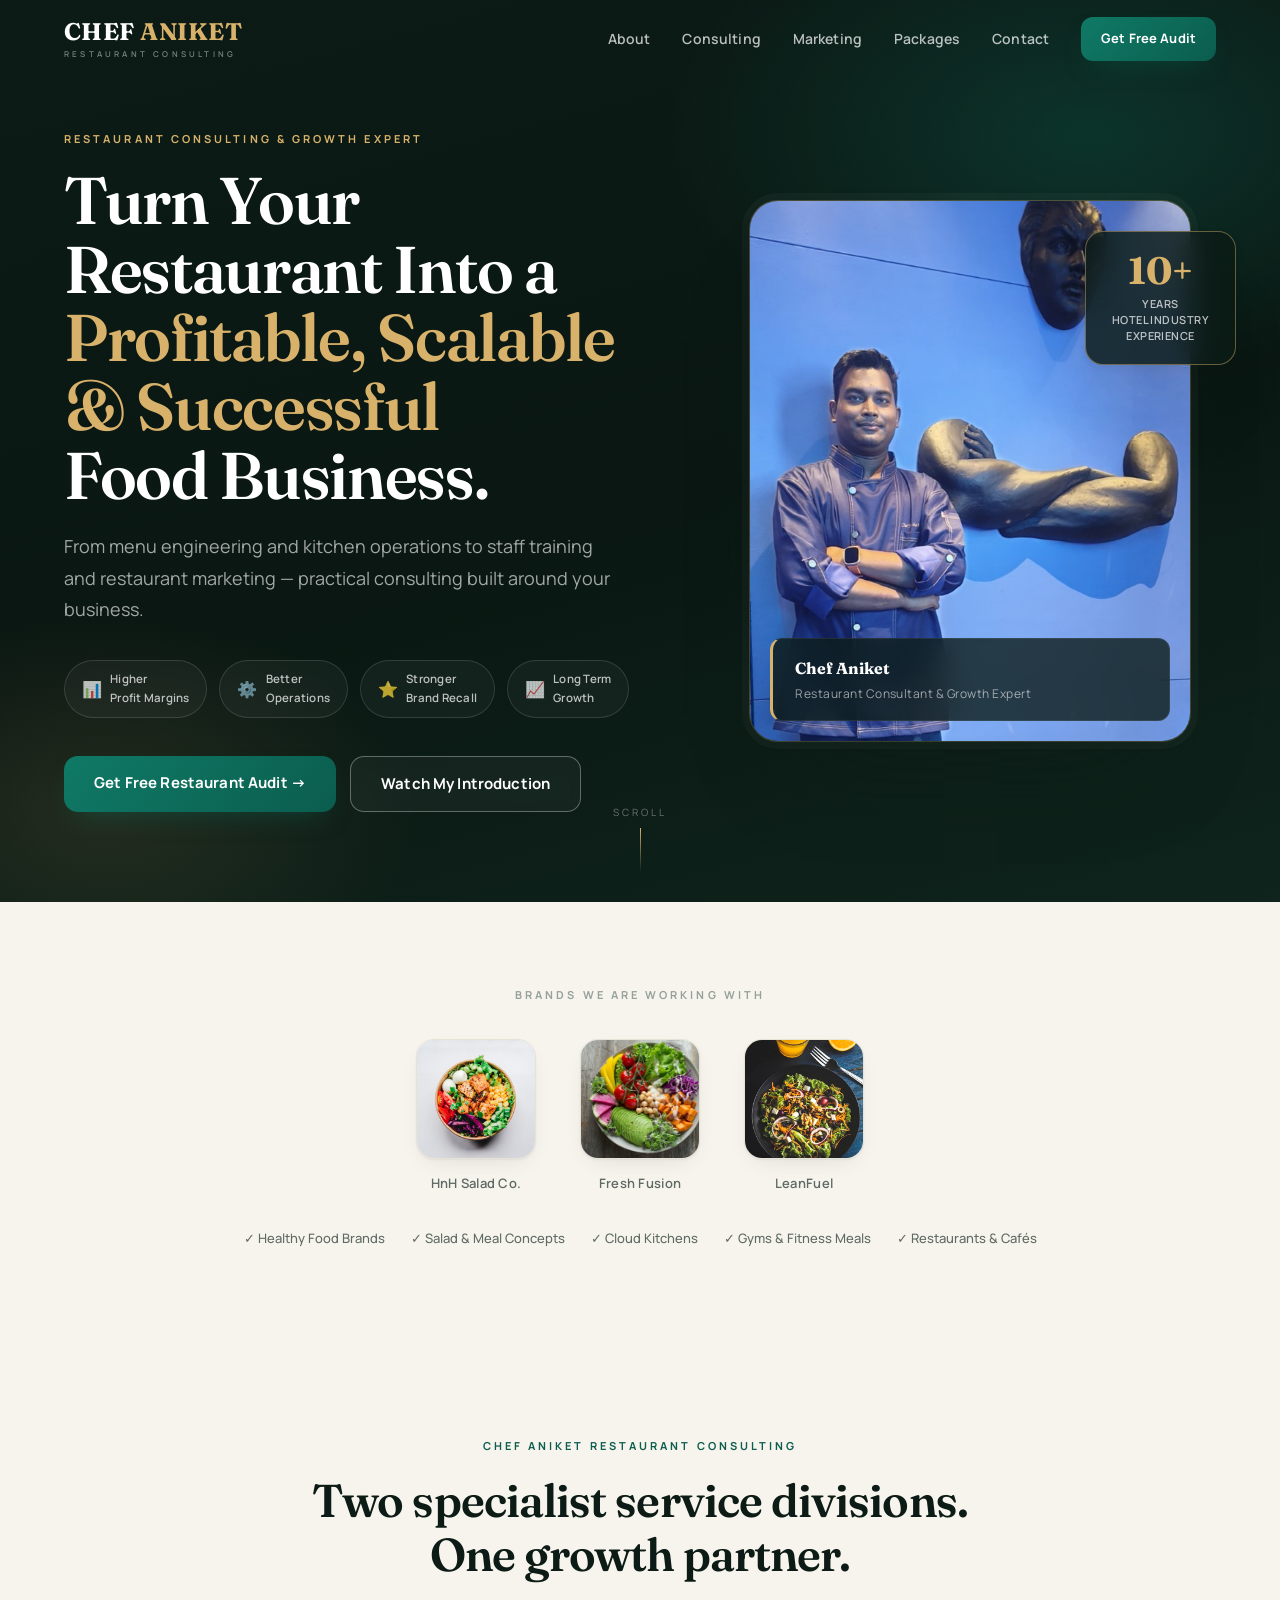
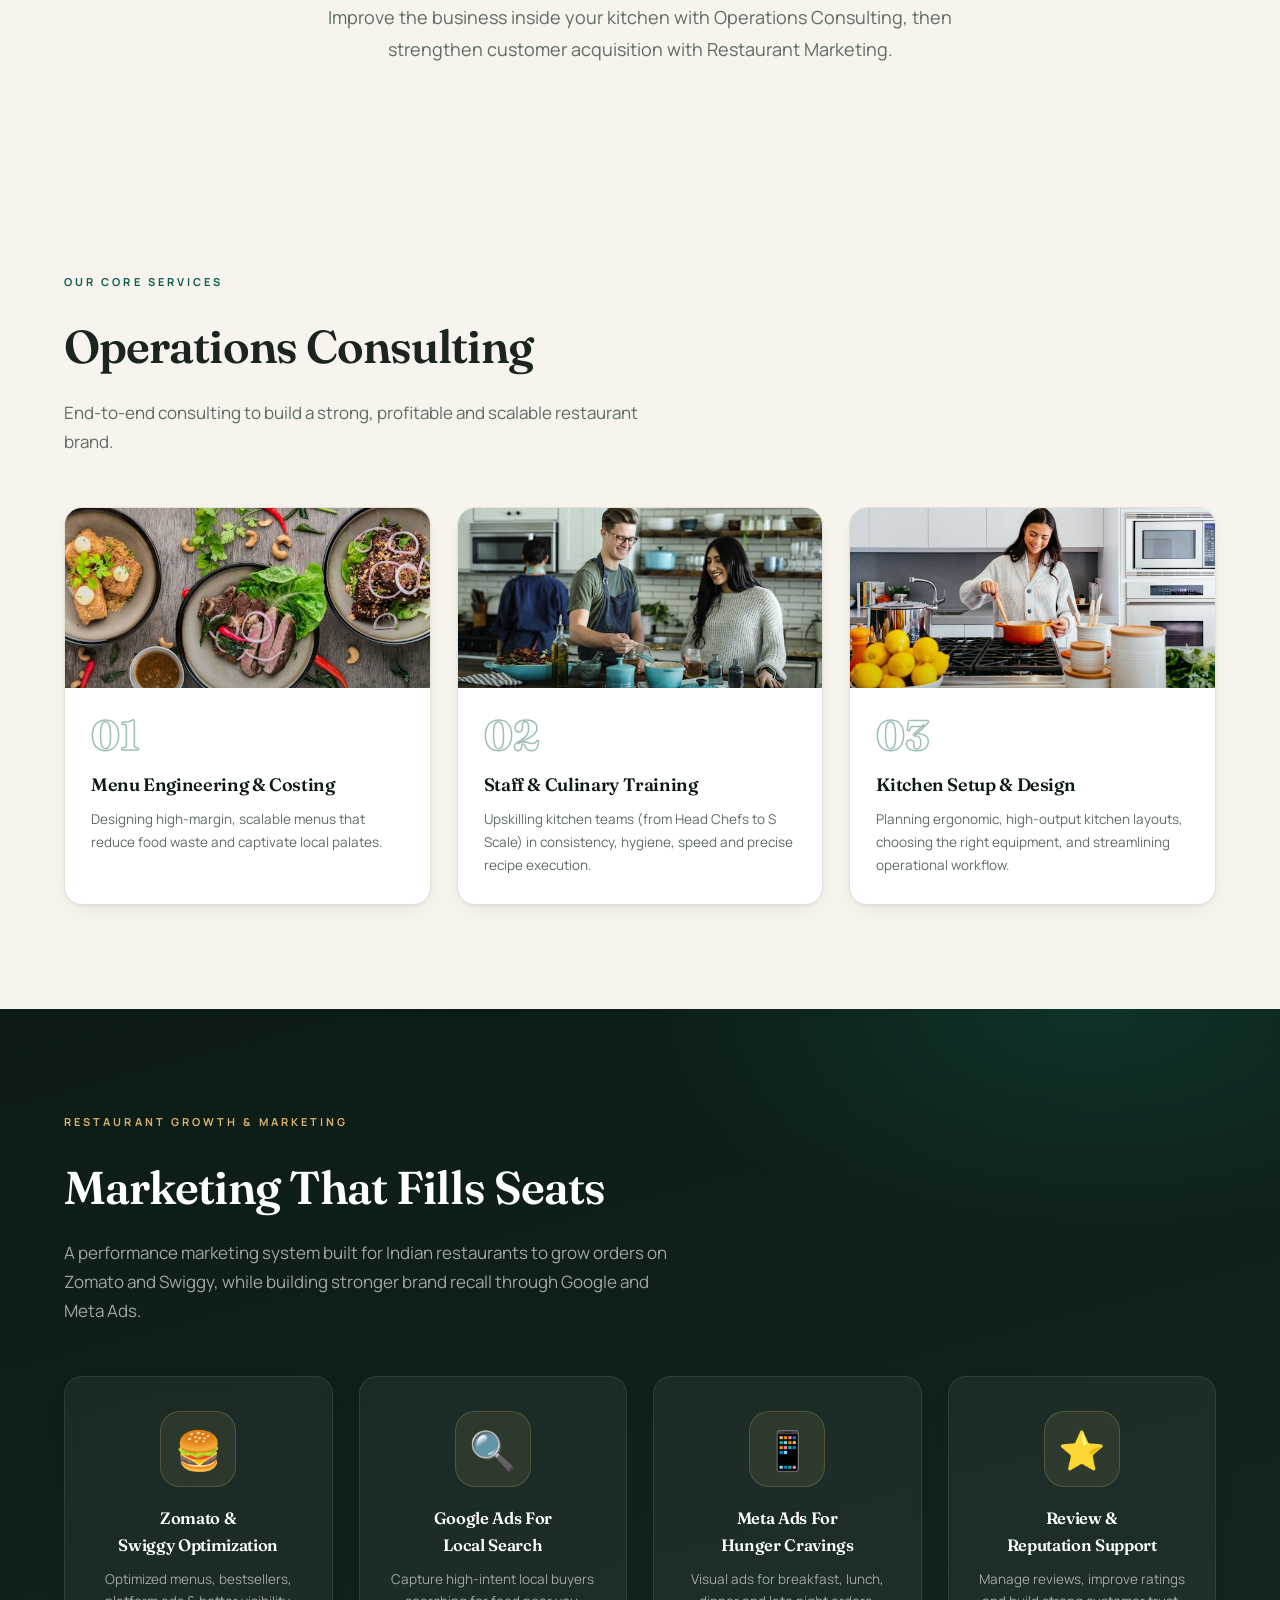
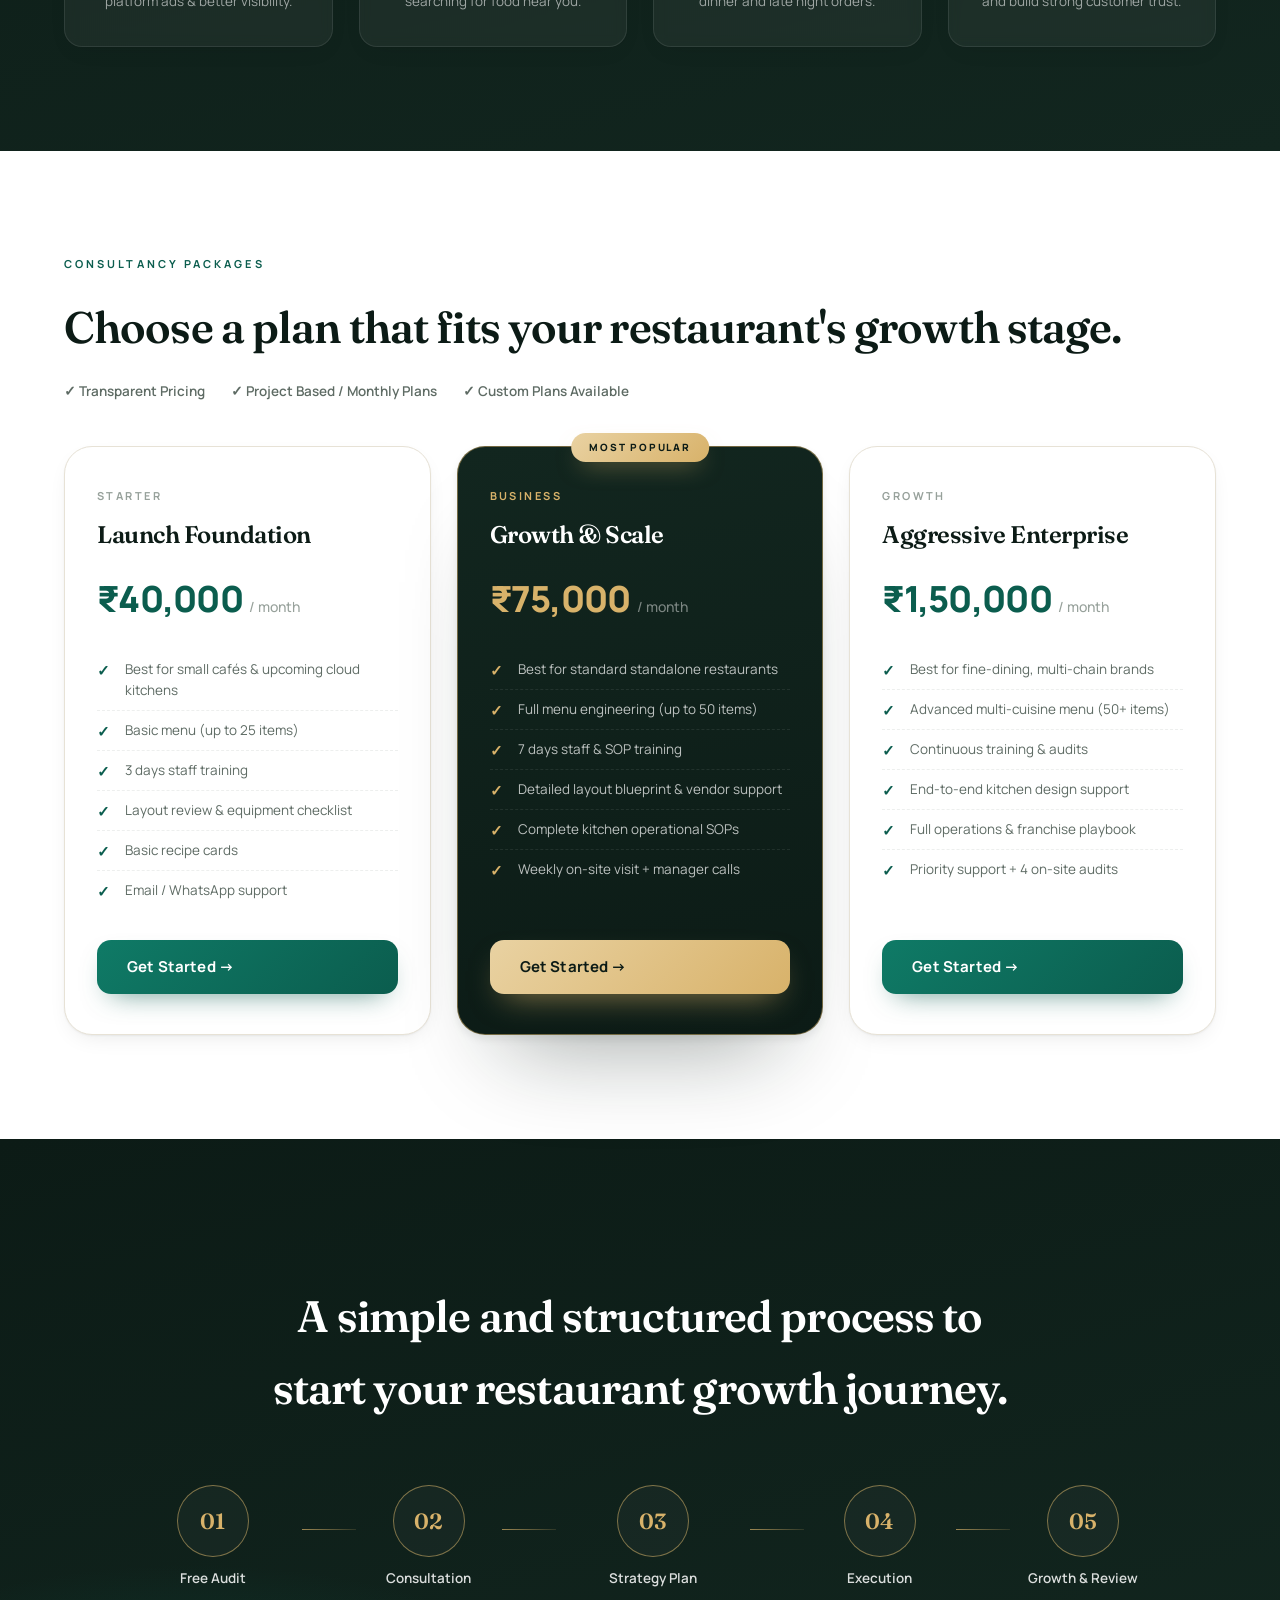
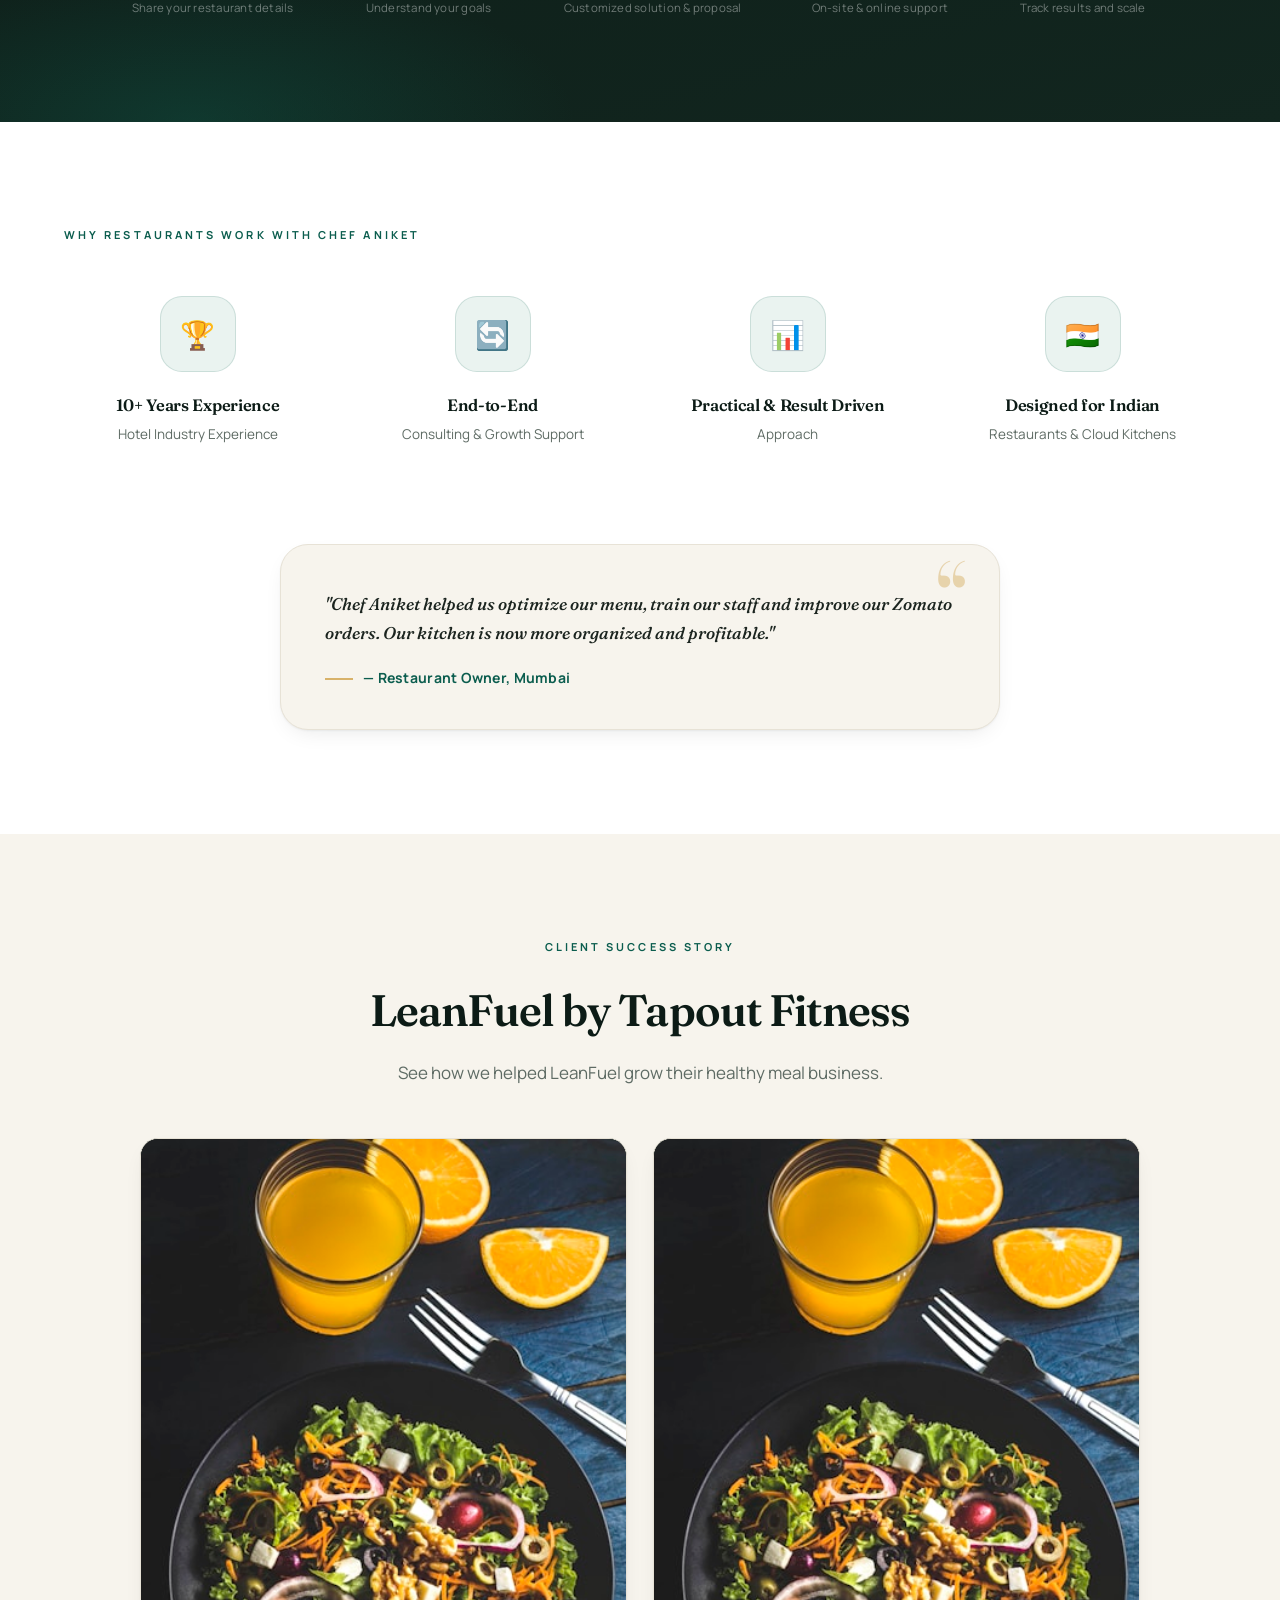
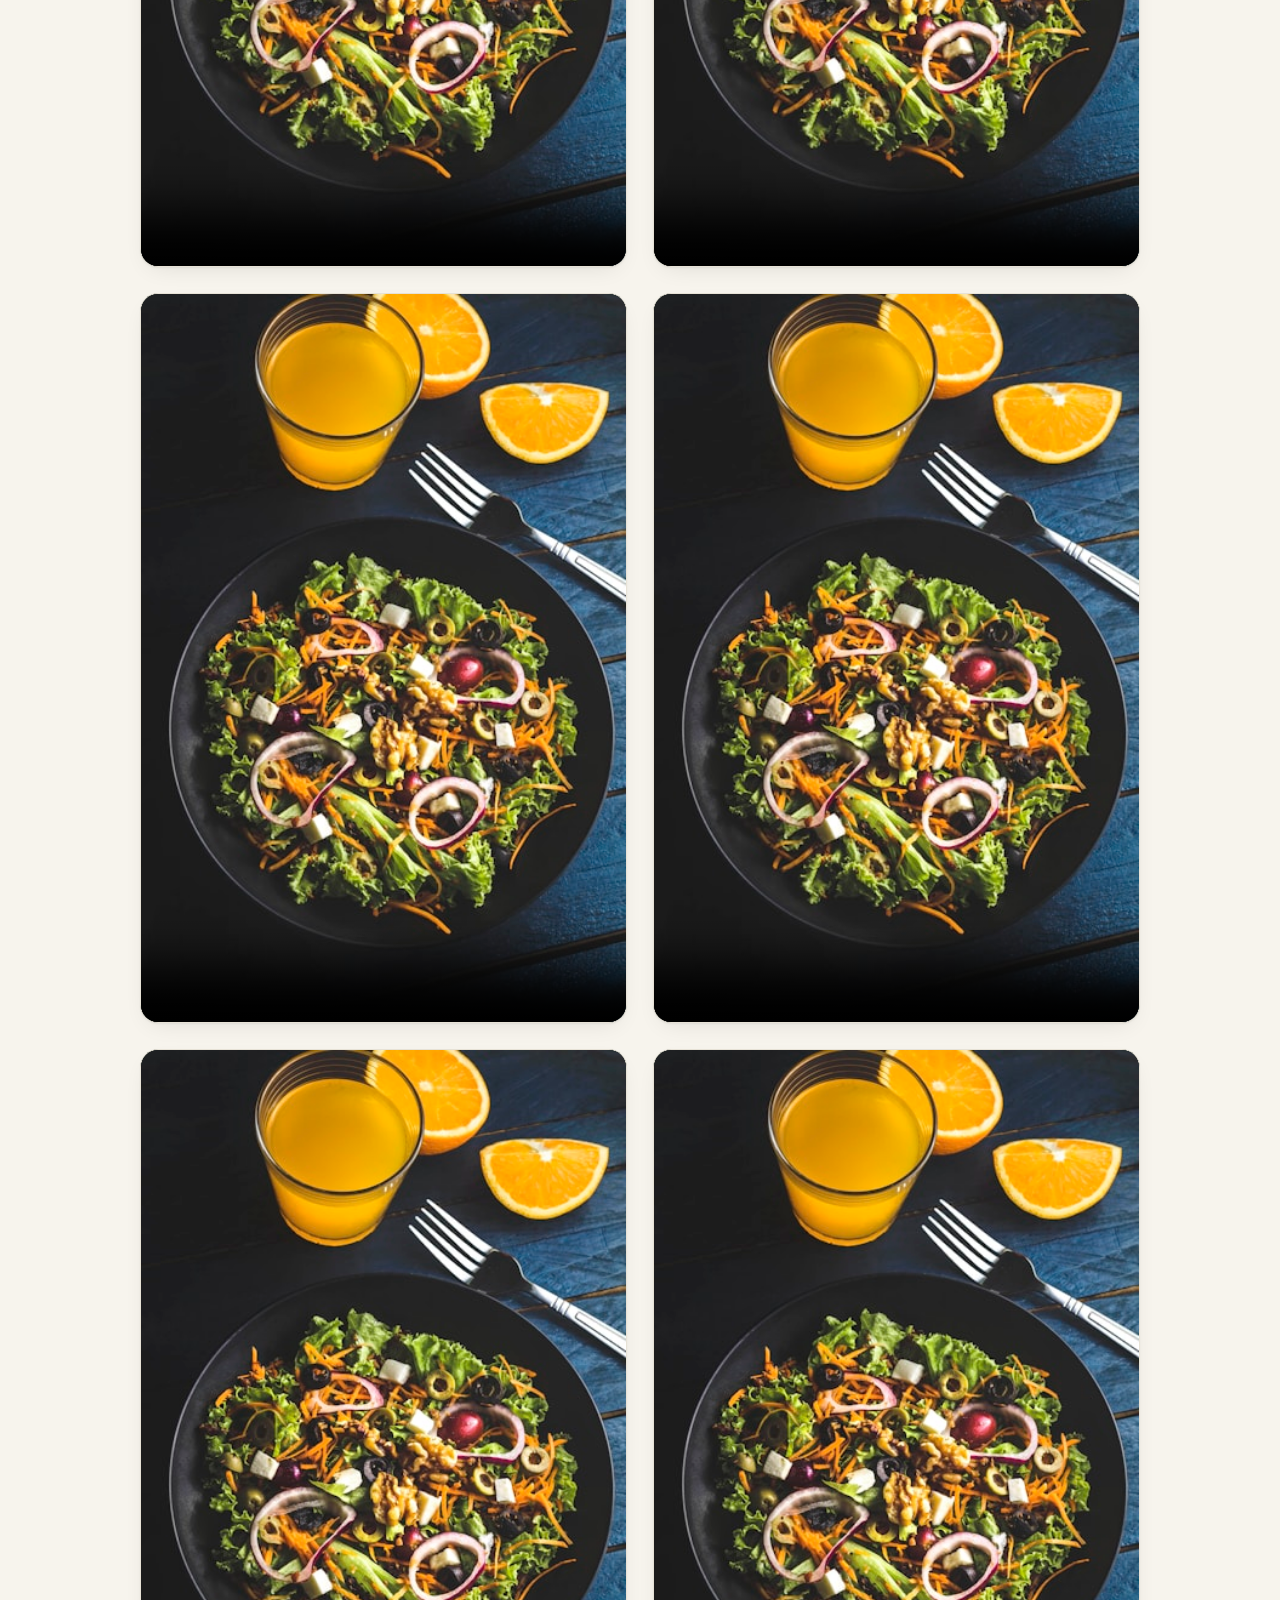
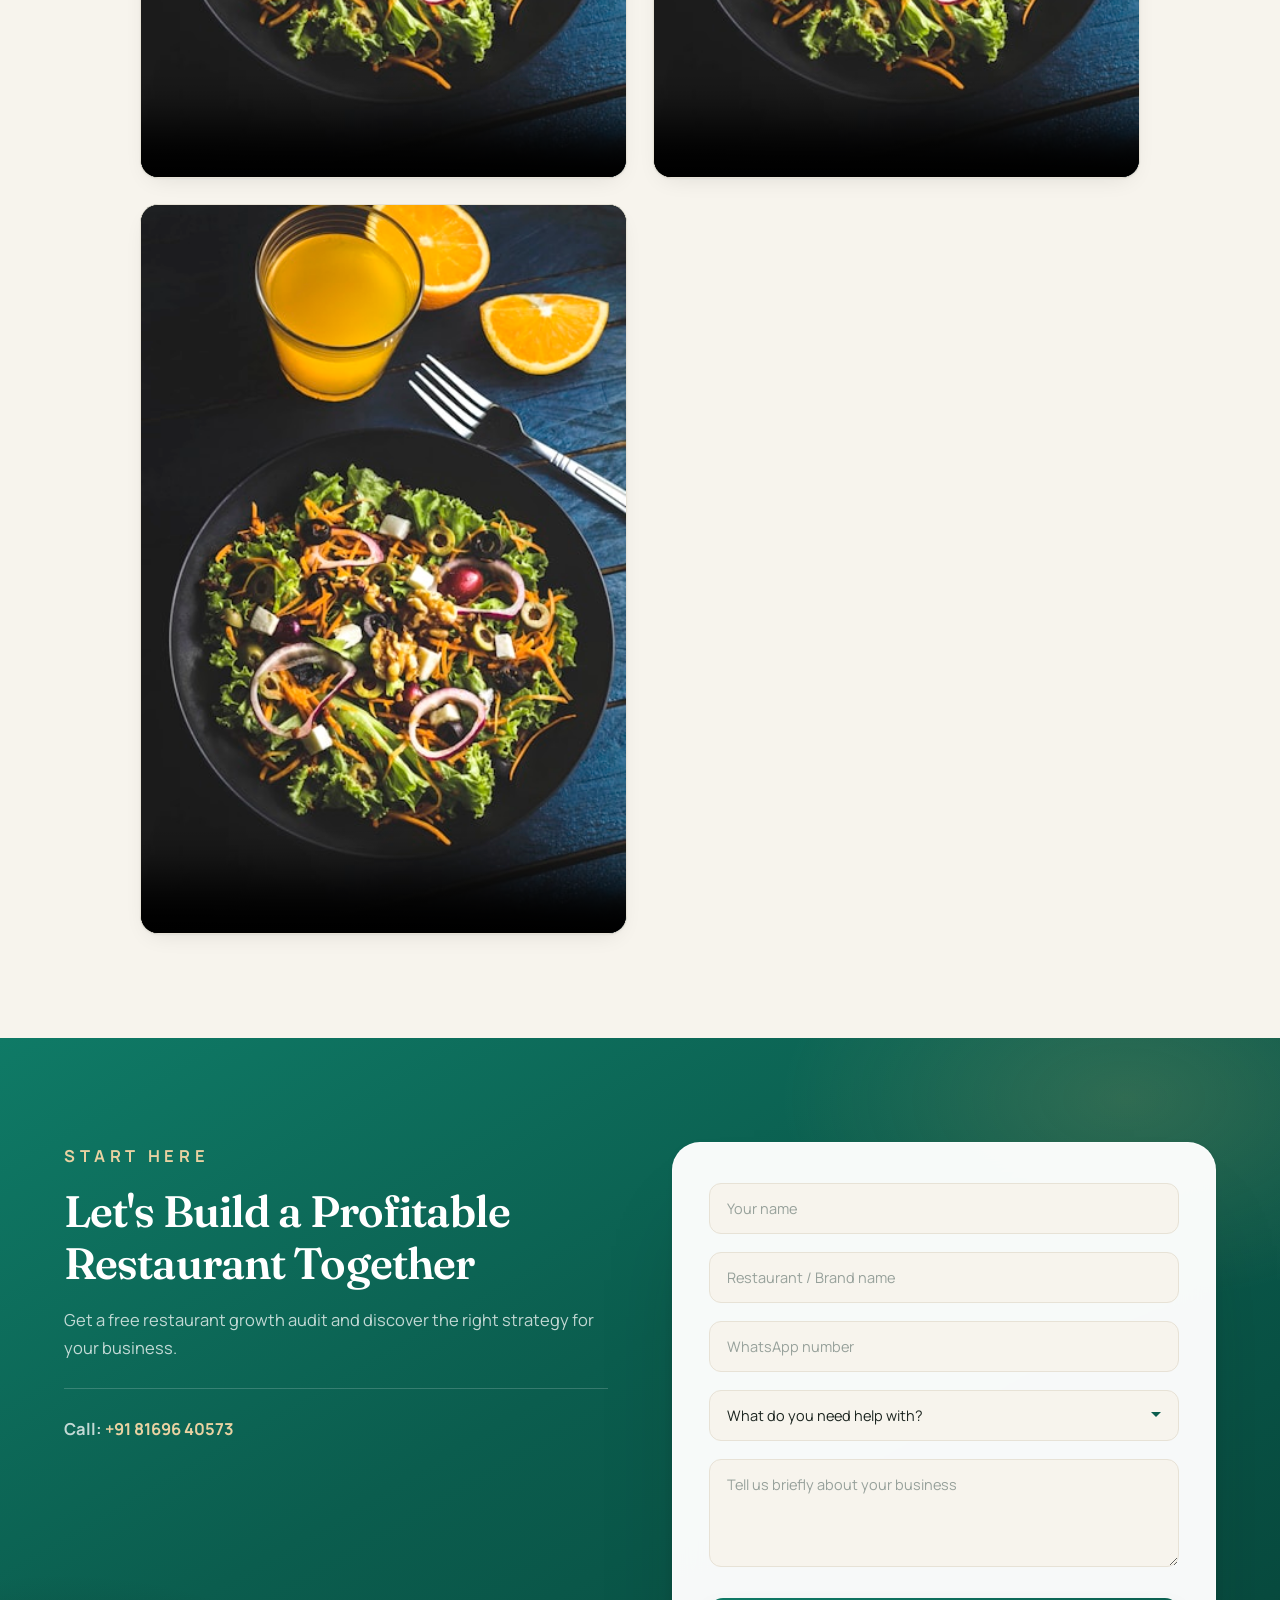
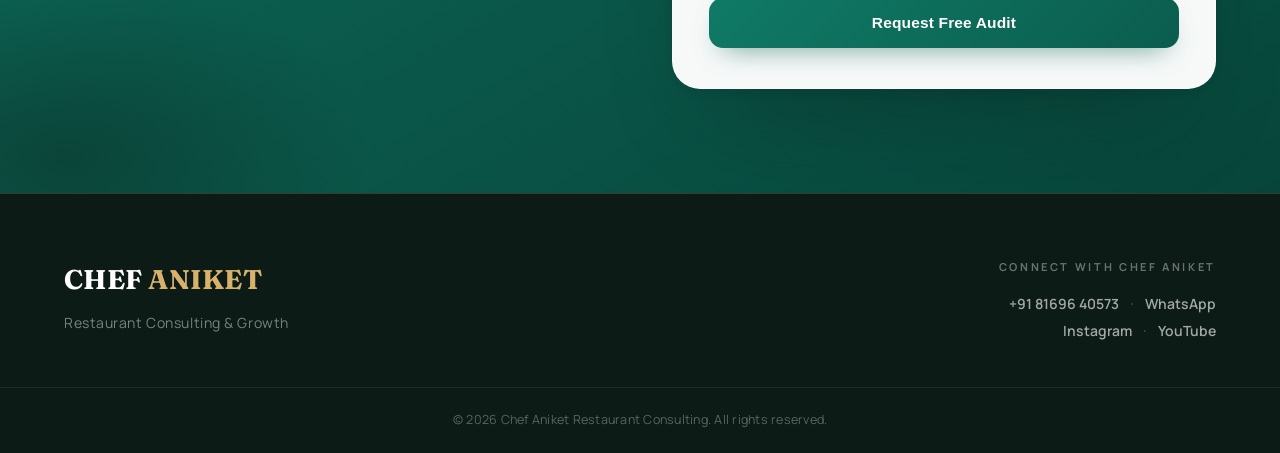
==== index.html @ 47043e00 "Update URLs to new domain, link YouTube footer to channel, cleanup" ====
<!DOCTYPE html>
<html lang="en">
<head>
  <meta charset="UTF-8">
  <meta name="viewport" content="width=device-width, initial-scale=1.0">
  <meta name="description" content="Chef Aniket Restaurant Consulting — menu engineering, staff training, kitchen setup and restaurant growth marketing for Indian restaurants & cloud kitchens.">
  <title>Chef Aniket | Restaurant Consulting & Growth Expert</title>

  <!-- Favicon -->
  <link rel="icon" type="image/svg+xml" href="assets/favicon.svg">

  <!-- Canonical -->
  <link rel="canonical" href="https://chefaniketconsultingsite.web.app/">

  <!-- Open Graph (WhatsApp / Facebook / LinkedIn previews) -->
  <meta property="og:type" content="website">
  <meta property="og:site_name" content="Chef Aniket Restaurant Consulting">
  <meta property="og:title" content="Chef Aniket | Restaurant Consulting & Growth Expert">
  <meta property="og:description" content="Turn your restaurant into a profitable, scalable & successful food business. Menu engineering, staff training, kitchen setup & restaurant marketing.">
  <meta property="og:url" content="https://chefaniketconsultingsite.web.app/">
  <meta property="og:image" content="https://chefaniketconsultingsite.web.app/assets/chef-aniket.jpg">
  <meta property="og:image:alt" content="Chef Aniket — Restaurant Consultant & Growth Expert">
  <meta property="og:locale" content="en_IN">

  <!-- Twitter / X -->
  <meta name="twitter:card" content="summary_large_image">
  <meta name="twitter:title" content="Chef Aniket | Restaurant Consulting & Growth Expert">
  <meta name="twitter:description" content="Menu engineering, staff training, kitchen setup & restaurant marketing — practical consulting for Indian restaurants.">
  <meta name="twitter:image" content="https://chefaniketconsultingsite.web.app/assets/chef-aniket.jpg">

  <!-- Structured data (Google rich results) -->
  <script type="application/ld+json">
  {
    "@context": "https://schema.org",
    "@type": "ProfessionalService",
    "name": "Chef Aniket Restaurant Consulting",
    "description": "Restaurant consulting and growth services: menu engineering & costing, staff and culinary training, kitchen setup & design, and restaurant performance marketing.",
    "url": "https://chefaniketconsultingsite.web.app/",
    "image": "https://chefaniketconsultingsite.web.app/assets/chef-aniket.jpg",
    "telephone": "+91-81696-40573",
    "priceRange": "₹₹₹",
    "areaServed": "IN",
    "address": { "@type": "PostalAddress", "addressCountry": "IN" },
    "founder": {
      "@type": "Person",
      "name": "Chef Aniket",
      "jobTitle": "Restaurant Consultant & Growth Expert"
    },
    "sameAs": [
      "https://www.instagram.com/reel/DddHBzMq784/",
      "https://youtube.com/shorts/-oAbOXgVwG4"
    ],
    "makesOffer": [
      { "@type": "Offer", "name": "Launch Foundation", "price": "40000", "priceCurrency": "INR" },
      { "@type": "Offer", "name": "Growth & Scale", "price": "75000", "priceCurrency": "INR" },
      { "@type": "Offer", "name": "Aggressive Enterprise", "price": "150000", "priceCurrency": "INR" }
    ]
  }
  </script>

  <link rel="preconnect" href="https://fonts.googleapis.com">
  <link rel="preconnect" href="https://fonts.gstatic.com" crossorigin>
  <link href="https://fonts.googleapis.com/css2?family=Fraunces:ital,opsz,wght@0,9..144,500;0,9..144,600;0,9..144,700;1,9..144,500&family=Manrope:wght@400;500;600;700;800&display=swap" rel="stylesheet">
  <link rel="stylesheet" href="style.css">
</head>
<body>

  <!-- ===== HEADER ===== -->
  <header class="site-header" id="siteHeader">
    <div class="header-inner">
      <a class="brand" href="#home">
        <span class="brand-name">CHEF <em>ANIKET</em></span>
        <span class="brand-tag">RESTAURANT CONSULTING</span>
      </a>
      <nav class="main-nav" id="mainNav">
        <a href="#about">About</a>
        <a href="#consulting">Consulting</a>
        <a href="#marketing">Marketing</a>
        <a href="#packages">Packages</a>
        <a href="#contact">Contact</a>
      </nav>
      <div class="header-actions">
        <a class="btn btn-sm" href="https://wa.me/message/EERF7WP64EI6A1" target="_blank" rel="noopener">Get Free Audit</a>
        <button class="nav-toggle" id="navToggle" aria-label="Toggle navigation" aria-expanded="false">
          <span></span><span></span><span></span>
        </button>
      </div>
    </div>
  </header>

  <main id="home">

    <!-- ===== HERO ===== -->
    <section class="hero">
      <div class="hero-bg"></div>
      <div class="hero-inner">
        <div class="hero-copy">
          <p class="eyebrow reveal">RESTAURANT CONSULTING & GROWTH EXPERT</p>
          <h1 class="reveal">Turn Your Restaurant Into a <span class="gold">Profitable, Scalable & Successful</span> Food Business.</h1>
          <p class="hero-sub reveal">From menu engineering and kitchen operations to staff training and restaurant marketing — practical consulting built around your business.</p>
          <div class="hero-stats reveal">
            <div class="stat-badge">
              <span class="stat-icon">📊</span>
              <span>Higher<br>Profit Margins</span>
            </div>
            <div class="stat-badge">
              <span class="stat-icon">⚙️</span>
              <span>Better<br>Operations</span>
            </div>
            <div class="stat-badge">
              <span class="stat-icon">⭐</span>
              <span>Stronger<br>Brand Recall</span>
            </div>
            <div class="stat-badge">
              <span class="stat-icon">📈</span>
              <span>Long Term<br>Growth</span>
            </div>
          </div>
          <div class="actions reveal">
            <a class="btn" href="https://wa.me/message/EERF7WP64EI6A1" target="_blank" rel="noopener">Get Free Restaurant Audit →</a>
            <a class="btn ghost" href="#consulting">Watch My Introduction</a>
          </div>
        </div>
        <div class="hero-photo reveal">
          <div class="photo-frame">
            <img src="assets/chef-aniket.jpg" alt="Chef Aniket">
            <div class="photo-overlay">
              <div class="photo-card">
                <b>Chef Aniket</b>
                <span>Restaurant Consultant & Growth Expert</span>
              </div>
            </div>
          </div>
          <div class="hero-experience">
            <div class="exp-number">10+</div>
            <div class="exp-text">Years<br>Hotel Industry<br>Experience</div>
          </div>
        </div>
      </div>
      <div class="scroll-indicator">
        <span>Scroll</span>
        <div class="scroll-line"></div>
      </div>
    </section>

    <!-- ===== BRANDS ===== -->
    <section id="brands" class="brands">
      <div class="section-container">
        <div class="brands-header">
          <p class="eyebrow dark reveal">BRANDS WE ARE WORKING WITH</p>
        </div>
        <div class="brand-logos">
          <figure class="reveal">
            <div class="logo-placeholder">
              <img src="assets/hnh-salad.jpg" alt="HnH Salad Co.">
            </div>
            <figcaption>HnH Salad Co.</figcaption>
          </figure>
          <figure class="reveal">
            <div class="logo-placeholder">
              <img src="assets/fresh-fusion.jpg" alt="Fresh Fusion">
            </div>
            <figcaption>Fresh Fusion</figcaption>
          </figure>
          <figure class="reveal">
            <div class="logo-placeholder">
              <img src="assets/leanfuel.jpg" alt="LeanFuel by Tapout Fitness">
            </div>
            <figcaption>LeanFuel</figcaption>
          </figure>
        </div>
        <div class="brands-features reveal">
          <span>✓ Healthy Food Brands</span>
          <span>✓ Salad & Meal Concepts</span>
          <span>✓ Cloud Kitchens</span>
          <span>✓ Gyms & Fitness Meals</span>
          <span>✓ Restaurants & Cafés</span>
        </div>
      </div>
    </section>

    <!-- ===== ABOUT ===== -->
    <section id="about" class="intro light">
      <div class="section-container">
        <p class="eyebrow dark reveal">CHEF ANIKET RESTAURANT CONSULTING</p>
        <h2 class="reveal">Two specialist service divisions.<br>One growth partner.</h2>
        <p class="lead reveal">Improve the business inside your kitchen with Operations Consulting, then strengthen customer acquisition with Restaurant Marketing.</p>
      </div>
    </section>

    <!-- ===== OPERATIONS CONSULTING ===== -->
    <section id="consulting" class="section light">
      <div class="section-container">
        <p class="eyebrow dark reveal">OUR CORE SERVICES</p>
        <h2 class="reveal">Operations Consulting</h2>
        <p class="lead reveal">End-to-end consulting to build a strong, profitable and scalable restaurant brand.</p>
        <div class="grid three">
          <article class="card service-card reveal">
            <div class="card-image">
              <img src="assets/service-menu.jpg" alt="Menu Engineering">
            </div>
            <div class="card-body">
              <div class="card-number">01</div>
              <h3>Menu Engineering & Costing</h3>
              <p>Designing high-margin, scalable menus that reduce food waste and captivate local palates.</p>
            </div>
          </article>
          <article class="card service-card reveal">
            <div class="card-image">
              <img src="assets/service-training.jpg" alt="Staff Training">
            </div>
            <div class="card-body">
              <div class="card-number">02</div>
              <h3>Staff & Culinary Training</h3>
              <p>Upskilling kitchen teams (from Head Chefs to S Scale) in consistency, hygiene, speed and precise recipe execution.</p>
            </div>
          </article>
          <article class="card service-card reveal">
            <div class="card-image">
              <img src="assets/service-kitchen.jpg" alt="Kitchen Setup">
            </div>
            <div class="card-body">
              <div class="card-number">03</div>
              <h3>Kitchen Setup & Design</h3>
              <p>Planning ergonomic, high-output kitchen layouts, choosing the right equipment, and streamlining operational workflow.</p>
            </div>
          </article>
        </div>
      </div>
    </section>

    <!-- ===== RESTAURANT MARKETING ===== -->
    <section id="marketing" class="section marketing">
      <div class="section-container">
        <p class="eyebrow reveal">RESTAURANT GROWTH & MARKETING</p>
        <h2 class="reveal">Marketing That Fills Seats</h2>
        <p class="lead reveal">A performance marketing system built for Indian restaurants to grow orders on Zomato and Swiggy, while building stronger brand recall through Google and Meta Ads.</p>
        <div class="grid four">
          <article class="card marketing-card reveal">
            <div class="marketing-icon">🍔</div>
            <h3>Zomato & Swiggy Optimization</h3>
            <p>Optimized menus, bestsellers, platform ads & better visibility.</p>
          </article>
          <article class="card marketing-card reveal">
            <div class="marketing-icon">🔍</div>
            <h3>Google Ads For Local Search</h3>
            <p>Capture high-intent local buyers searching for food near you.</p>
          </article>
          <article class="card marketing-card reveal">
            <div class="marketing-icon">📱</div>
            <h3>Meta Ads For Hunger Cravings</h3>
            <p>Visual ads for breakfast, lunch, dinner and late night orders.</p>
          </article>
          <article class="card marketing-card reveal">
            <div class="marketing-icon">⭐</div>
            <h3>Review & Reputation Support</h3>
            <p>Manage reviews, improve ratings and build strong customer trust.</p>
          </article>
        </div>
      </div>
    </section>

    <!-- ===== PACKAGES ===== -->
    <section id="packages" class="packages">
      <div class="section-container">

        <div class="package-group">
          <p class="eyebrow dark reveal">CONSULTANCY PACKAGES</p>
          <h2 class="reveal">Choose a plan that fits your restaurant's growth stage.</h2>
          <div class="pricing-features reveal">
            <span>✓ Transparent Pricing</span>
            <span>✓ Project Based / Monthly Plans</span>
            <span>✓ Custom Plans Available</span>
          </div>
          <div class="grid three">
            <article class="pricing-card reveal">
              <small>STARTER</small>
              <h3>Launch Foundation</h3>
              <div class="price">₹40,000 <em>/ month</em></div>
              <ul>
                <li>Best for small cafés & upcoming cloud kitchens</li>
                <li>Basic menu (up to 25 items)</li>
                <li>3 days staff training</li>
                <li>Layout review & equipment checklist</li>
                <li>Basic recipe cards</li>
                <li>Email / WhatsApp support</li>
              </ul>
              <a class="btn" href="#audit">Get Started →</a>
            </article>
            <article class="pricing-card featured reveal">
              <small>BUSINESS</small>
              <h3>Growth & Scale</h3>
              <div class="price">₹75,000 <em>/ month</em></div>
              <ul>
                <li>Best for standard standalone restaurants</li>
                <li>Full menu engineering (up to 50 items)</li>
                <li>7 days staff & SOP training</li>
                <li>Detailed layout blueprint & vendor support</li>
                <li>Complete kitchen operational SOPs</li>
                <li>Weekly on-site visit + manager calls</li>
              </ul>
              <a class="btn" href="#audit">Get Started →</a>
            </article>
            <article class="pricing-card reveal">
              <small>GROWTH</small>
              <h3>Aggressive Enterprise</h3>
              <div class="price">₹1,50,000 <em>/ month</em></div>
              <ul>
                <li>Best for fine-dining, multi-chain brands</li>
                <li>Advanced multi-cuisine menu (50+ items)</li>
                <li>Continuous training & audits</li>
                <li>End-to-end kitchen design support</li>
                <li>Full operations & franchise playbook</li>
                <li>Priority support + 4 on-site audits</li>
              </ul>
              <a class="btn" href="#audit">Get Started →</a>
            </article>
          </div>
        </div>

      </div>
    </section>

    <!-- ===== PROCESS ===== -->
    <section class="process">
      <div class="section-container">
        <p class="eyebrow reveal">HOW IT WORKS</p>
        <h2 class="reveal">A simple and structured process to start your restaurant growth journey.</h2>
        <div class="steps">
          <div class="step reveal">
            <div class="step-num">01</div>
            <span>Free Audit</span>
            <small>Share your restaurant details</small>
          </div>
          <div class="step-line"></div>
          <div class="step reveal">
            <div class="step-num">02</div>
            <span>Consultation</span>
            <small>Understand your goals</small>
          </div>
          <div class="step-line"></div>
          <div class="step reveal">
            <div class="step-num">03</div>
            <span>Strategy Plan</span>
            <small>Customized solution & proposal</small>
          </div>
          <div class="step-line"></div>
          <div class="step reveal">
            <div class="step-num">04</div>
            <span>Execution</span>
            <small>On-site & online support</small>
          </div>
          <div class="step-line"></div>
          <div class="step reveal">
            <div class="step-num">05</div>
            <span>Growth & Review</span>
            <small>Track results and scale</small>
          </div>
        </div>
      </div>
    </section>

    <!-- ===== WHY CHOOSE US ===== -->
    <section class="why-us">
      <div class="section-container">
        <p class="eyebrow dark reveal">WHY RESTAURANTS WORK WITH CHEF ANIKET</p>
        <div class="why-us-grid">
          <div class="why-item reveal">
            <div class="why-icon">🏆</div>
            <h3>10+ Years Experience</h3>
            <p>Hotel Industry Experience</p>
          </div>
          <div class="why-item reveal">
            <div class="why-icon">🔄</div>
            <h3>End-to-End</h3>
            <p>Consulting & Growth Support</p>
          </div>
          <div class="why-item reveal">
            <div class="why-icon">📊</div>
            <h3>Practical & Result Driven</h3>
            <p>Approach</p>
          </div>
          <div class="why-item reveal">
            <div class="why-icon">🇮🇳</div>
            <h3>Designed for Indian</h3>
            <p>Restaurants & Cloud Kitchens</p>
          </div>
        </div>
        <div class="testimonial reveal">
          <div class="testimonial-content">
            <p class="testimonial-text">"Chef Aniket helped us optimize our menu, train our staff and improve our Zomato orders. Our kitchen is now more organized and profitable."</p>
            <p class="testimonial-author">— Restaurant Owner, Mumbai</p>
          </div>
        </div>
      </div>
    </section>

    <!-- ===== CLIENT VIDEO ===== -->
    <section class="client-video">
      <div class="section-container">
        <p class="eyebrow dark reveal">CLIENT SUCCESS STORY</p>
        <h2 class="reveal">LeanFuel by Tapout Fitness</h2>
        <p class="lead reveal">See how we helped LeanFuel grow their healthy meal business.</p>
        <div class="video-grid">
          <div class="video-wrapper reveal">
            <video controls preload="metadata" poster="assets/leanfuel.jpg">
              <source src="video/video_2026-09-29_12-19-31.mp4" type="video/mp4">
              Your browser does not support the video tag.
            </video>
          </div>
          <div class="video-wrapper reveal">
            <video controls preload="metadata" poster="assets/leanfuel.jpg">
              <source src="video/video_2026-09-29_12-19-02.mp4" type="video/mp4">
              Your browser does not support the video tag.
            </video>
          </div>
          <div class="video-wrapper reveal">
            <video controls preload="metadata" poster="assets/leanfuel.jpg">
              <source src="video/video_2026-09-29_12-19-12.mp4" type="video/mp4">
              Your browser does not support the video tag.
            </video>
          </div>
          <div class="video-wrapper reveal">
            <video controls preload="metadata" poster="assets/leanfuel.jpg">
              <source src="video/video_2026-09-29_12-19-17.mp4" type="video/mp4">
              Your browser does not support the video tag.
            </video>
          </div>
          <div class="video-wrapper reveal">
            <video controls preload="metadata" poster="assets/leanfuel.jpg">
              <source src="video/video_2026-09-29_12-19-22.mp4" type="video/mp4">
              Your browser does not support the video tag.
            </video>
          </div>
          <div class="video-wrapper reveal">
            <video controls preload="metadata" poster="assets/leanfuel.jpg">
              <source src="video/video_2026-09-29_12-19-36.mp4" type="video/mp4">
              Your browser does not support the video tag.
            </video>
          </div>
          <div class="video-wrapper reveal">
            <video controls preload="metadata" poster="assets/leanfuel.jpg">
              <source src="video/video_2026-09-29_12-19-41.mp4" type="video/mp4">
              Your browser does not support the video tag.
            </video>
          </div>
        </div>
      </div>
    </section>

    <!-- ===== AUDIT / CONTACT ===== -->
    <section id="audit" class="audit">
      <div class="section-container audit-grid">
        <div class="audit-copy">
          <p class="eyebrow reveal">START HERE</p>
          <h2 class="reveal">Let's Build a Profitable Restaurant Together</h2>
          <p class="reveal">Get a free restaurant growth audit and discover the right strategy for your business.</p>
          <div class="audit-contact reveal">
            <p><b>Call:</b> <a href="tel:+918169640573">+91 81696 40573</a></p>
          </div>
        </div>
        <form class="audit-form reveal" onsubmit="return sendLead(event)">
          <div class="form-group">
            <input id="name" required placeholder="Your name" autocomplete="name">
          </div>
          <div class="form-group">
            <input id="business" required placeholder="Restaurant / Brand name" autocomplete="organization">
          </div>
          <div class="form-group">
            <input id="phone" required placeholder="WhatsApp number" autocomplete="tel" type="tel">
          </div>
          <div class="form-group">
            <select id="need" required>
              <option value="" disabled selected>What do you need help with?</option>
              <option>Menu Engineering & Costing</option>
              <option>Staff Training</option>
              <option>Kitchen Setup</option>
              <option>Restaurant Marketing</option>
              <option>Complete Consulting</option>
            </select>
          </div>
          <div class="form-group">
            <textarea id="message" rows="4" placeholder="Tell us briefly about your business"></textarea>
          </div>
          <button class="btn btn-full" type="submit">Request Free Audit</button>
        </form>
      </div>
    </section>

  </main>

  <!-- ===== FOOTER ===== -->
  <footer id="contact">
    <div class="section-container footer-grid">
      <div class="footer-brand">
        <b>CHEF <span>ANIKET</span></b>
        <p>Restaurant Consulting & Growth</p>
      </div>
      <div class="footer-links">
        <p>Connect with Chef Aniket</p>
        <a href="tel:+918169640573">+91 81696 40573</a>
        <span class="sep">·</span>
        <a href="https://wa.me/message/EERF7WP64EI6A1" target="_blank" rel="noopener">WhatsApp</a>
        <br>
        <a href="https://www.instagram.com/reel/DddHBzMq784/?stkn=dXBpY2JrdnluY2Zy" target="_blank" rel="noopener">Instagram</a>
        <span class="sep">·</span>
        <a href="https://www.youtube.com/channel/UCO3BESPs5KIOmoFd9JG-3cw" target="_blank" rel="noopener">YouTube</a>
      </div>
    </div>
    <div class="footer-bottom">
      <p>&copy; 2026 Chef Aniket Restaurant Consulting. All rights reserved.</p>
    </div>
  </footer>

  <script src="script.js"></script>
</body>
</html>
---- style.css ----
/* ============================================
   CHEF ANIKET — RESTAURANT CONSULTING
   "Modern Luxe" Theme v2
   Palette: Deep Emerald + Champagne on Ink
   Type:    Fraunces (display) + Manrope (body)
   ============================================ */

:root {
  /* Brand — Emerald */
  --primary: #0B5D4E;
  --primary-dark: #07453A;
  --primary-light: #0F7A66;
  --primary-50: #EAF3F0;

  /* Accent — Champagne */
  --accent: #D8B26A;
  --accent-light: #E9D2A2;
  --accent-dark: #B8934E;

  /* Dark surfaces — Green-black Ink */
  --ink: #0C1B16;
  --ink-2: #12261F;
  --ink-3: #1A332B;

  /* Light surfaces — Warm Ivory */
  --paper: #F7F4ED;
  --paper-2: #F1ECE1;
  --white: #ffffff;

  /* Text */
  --text: #1B241F;
  --text-light: #5E6B64;
  --text-muted: #97A19B;

  /* Utility */
  --green: #0B5D4E;
  --green-dark: #07453A;
  --border-light: #E7E2D6;
  --border-dark: rgba(255,255,255,.10);

  /* Shape */
  --radius: 18px;
  --radius-sm: 12px;
  --radius-lg: 28px;

  /* Elevation — green-tinted shadows */
  --shadow-sm: 0 1px 2px rgba(12,27,22,.05), 0 8px 24px -10px rgba(12,27,22,.12);
  --shadow-md: 0 2px 4px rgba(12,27,22,.06), 0 24px 48px -20px rgba(12,27,22,.22);
  --shadow-lg: 0 4px 8px rgba(12,27,22,.08), 0 56px 96px -48px rgba(12,27,22,.4);
  --shadow-emerald: 0 16px 36px -14px rgba(11,93,78,.5);
  --shadow-champagne: 0 16px 36px -14px rgba(216,178,106,.55);

  /* Typography */
  --font-display: 'Fraunces', 'Playfair Display', Georgia, serif;
  --font-body: 'Manrope', -apple-system, BlinkMacSystemFont, 'Segoe UI', sans-serif;

  --transition: .3s cubic-bezier(.4,0,.2,1);
}

*, *::before, *::after { box-sizing: border-box; margin: 0; padding: 0; }
html { scroll-behavior: smooth; scroll-padding-top: 92px; }
body {
  font-family: var(--font-body);
  background: var(--paper);
  color: var(--text);
  line-height: 1.65;
  -webkit-font-smoothing: antialiased;
  text-rendering: optimizeLegibility;
  overflow-x: hidden;
}
h1, h2, h3 { text-wrap: balance; font-family: var(--font-display); font-weight: 600; letter-spacing: -.02em; }
img { max-width: 100%; display: block; }
a { color: inherit; }
::selection { background: var(--accent); color: var(--ink); }

::-webkit-scrollbar { width: 10px; }
::-webkit-scrollbar-track { background: var(--paper-2); }
::-webkit-scrollbar-thumb { background: #C9C2B2; border-radius: 8px; border: 2px solid var(--paper-2); }
::-webkit-scrollbar-thumb:hover { background: var(--accent-dark); }

.section-container { max-width: 1200px; margin: 0 auto; padding: 0 24px; }
.gold { color: var(--accent); }

.reveal { opacity: 0; transform: translateY(28px); transition: opacity .7s ease, transform .7s ease; }
.reveal.visible { opacity: 1; transform: translateY(0); }

/* ============================================
   HEADER — transparent over hero, ivory glass on scroll
   ============================================ */
.site-header {
  position: fixed; top: 0; left: 0; right: 0; z-index: 100;
  background: transparent;
  backdrop-filter: blur(0);
  -webkit-backdrop-filter: blur(0);
  border-bottom: 1px solid transparent;
  transition: var(--transition);
}
.site-header.scrolled {
  background: rgba(255,255,255,.85);
  backdrop-filter: blur(16px) saturate(1.4);
  -webkit-backdrop-filter: blur(16px) saturate(1.4);
  border-bottom-color: var(--border-light);
  box-shadow: 0 10px 30px -18px rgba(12,27,22,.25);
}
.header-inner { max-width: 1200px; margin: 0 auto; padding: 0 24px; height: 78px; display: flex; align-items: center; gap: 32px; }
.brand { text-decoration: none; display: flex; flex-direction: column; line-height: 1; flex-shrink: 0; }
.brand-name { font-family: var(--font-display); font-weight: 700; font-size: 24px; letter-spacing: .02em; color: var(--white); transition: var(--transition); }
.brand-name em { font-style: normal; color: var(--accent); }
.brand-tag { font-size: 8px; letter-spacing: 3.2px; color: rgba(255,255,255,.45); margin-top: 6px; font-weight: 600; text-transform: uppercase; transition: var(--transition); }
.site-header.scrolled .brand-name { color: var(--ink); }
.site-header.scrolled .brand-tag { color: rgba(12,27,22,.45); }

.main-nav { display: flex; gap: 32px; margin-left: auto; }
.main-nav a {
  color: rgba(255,255,255,.72); text-decoration: none; font-size: 14px; font-weight: 600;
  letter-spacing: .01em; transition: var(--transition); position: relative; padding: 4px 0;
}
.main-nav a::after {
  content: ''; position: absolute; bottom: -2px; left: 0; width: 0; height: 2px;
  background: var(--accent); border-radius: 2px; transition: var(--transition);
}
.main-nav a:hover { color: var(--white); }
.main-nav a:hover::after, .main-nav a.active::after { width: 100%; }
.site-header.scrolled .main-nav a { color: rgba(12,27,22,.66); }
.site-header.scrolled .main-nav a:hover,
.site-header.scrolled .main-nav a.active { color: var(--primary); }
.site-header.scrolled .main-nav a::after { background: var(--primary); }

.header-actions { display: flex; align-items: center; gap: 16px; flex-shrink: 0; }
.nav-toggle { display: none; flex-direction: column; gap: 5px; background: none; border: 0; cursor: pointer; padding: 8px; }
.nav-toggle span { display: block; width: 24px; height: 2px; background: var(--white); border-radius: 2px; transition: var(--transition); }
.site-header.scrolled .nav-toggle span { background: var(--ink); }
.nav-toggle.active span:nth-child(1) { transform: translateY(7px) rotate(45deg); }
.nav-toggle.active span:nth-child(2) { opacity: 0; }
.nav-toggle.active span:nth-child(3) { transform: translateY(-7px) rotate(-45deg); }

/* ============================================
   BUTTONS — Emerald CTA, Champagne hover
   ============================================ */
.btn {
  display: inline-block;
  background: linear-gradient(135deg, var(--primary-light), var(--primary));
  color: var(--white);
  padding: 15px 30px; border-radius: 14px;
  text-decoration: none; font-weight: 700; font-size: 15px; letter-spacing: .01em;
  border: 0; cursor: pointer; white-space: nowrap;
  box-shadow: 0 12px 28px -14px rgba(11,93,78,.7);
  transition: var(--transition);
}
.btn:hover {
  background: linear-gradient(135deg, var(--accent-light), var(--accent));
  color: var(--ink);
  transform: translateY(-2px);
  box-shadow: var(--shadow-champagne);
}
.btn:active { transform: translateY(0); }
.btn-sm { padding: 11px 20px; font-size: 13px; border-radius: 12px; }
.btn.ghost {
  background: rgba(255,255,255,.04);
  color: var(--white);
  border: 1.5px solid rgba(255,255,255,.32);
  box-shadow: none;
  backdrop-filter: blur(6px);
  -webkit-backdrop-filter: blur(6px);
}
.btn.ghost:hover {
  background: rgba(216,178,106,.12);
  border-color: var(--accent);
  color: var(--accent);
  box-shadow: none;
}
.btn-full { width: 100%; }

/* ============================================
   EYEBROW
   ============================================ */
.eyebrow {
  letter-spacing: .28em; color: var(--accent);
  font-size: 11px; font-weight: 700; text-transform: uppercase;
  margin-bottom: 18px; font-family: var(--font-body);
}
.eyebrow.dark { color: var(--primary); }

/* ============================================
   HERO — Ink stage with emerald & champagne glow
   ============================================ */
.hero {
  position: relative; min-height: 100vh; display: flex; align-items: center;
  overflow: hidden; padding: 130px 0 90px;
  background: linear-gradient(165deg, var(--ink) 0%, #0A1712 55%, #0E241C 100%);
}
.hero-bg {
  position: absolute; inset: 0;
  background:
    radial-gradient(ellipse 55% 45% at 85% 15%, rgba(15,122,102,.28) 0%, transparent 60%),
    radial-gradient(ellipse 45% 40% at 8% 90%, rgba(216,178,106,.12) 0%, transparent 55%);
  z-index: 0;
}
.hero-inner {
  position: relative; z-index: 1; max-width: 1200px; margin: 0 auto; padding: 0 24px;
  display: grid; grid-template-columns: 1.1fr .9fr; align-items: center; gap: 60px; width: 100%;
}
.hero-copy h1 {
  font-size: clamp(40px, 5.6vw, 66px);
  line-height: 1.04; font-weight: 600; margin: 0 0 22px; color: var(--white);
}
.hero-sub { font-size: 18px; line-height: 1.75; color: rgba(255,255,255,.62); max-width: 560px; margin-bottom: 34px; font-weight: 400; }

/* Hero Stats */
.hero-stats { display: flex; gap: 12px; margin-bottom: 38px; flex-wrap: wrap; }
.stat-badge {
  display: flex; align-items: center; gap: 8px;
  border: 1px solid rgba(255,255,255,.13); border-radius: 50px;
  padding: 9px 17px; font-size: 11.5px; color: rgba(255,255,255,.72);
  font-weight: 600; letter-spacing: .02em; transition: var(--transition);
  background: rgba(255,255,255,.04);
  backdrop-filter: blur(8px);
  -webkit-backdrop-filter: blur(8px);
}
.stat-badge:hover { border-color: rgba(216,178,106,.6); color: var(--accent); background: rgba(216,178,106,.07); }
.stat-icon { font-size: 16px; }

.actions { display: flex; gap: 14px; flex-wrap: wrap; }

/* Hero Photo */
.hero-photo { display: flex; justify-content: center; position: relative; }
.photo-frame {
  position: relative; width: 100%; max-width: 440px; height: 540px;
  border-radius: var(--radius-lg); overflow: hidden;
  background: var(--ink-2);
  box-shadow: var(--shadow-lg), 0 0 0 1px rgba(216,178,106,.28), 0 0 0 8px rgba(255,255,255,.03);
}
.photo-frame img { width: 100%; height: 100%; object-fit: cover; object-position: center 15%; transition: transform .8s ease; }
.photo-frame:hover img { transform: scale(1.04); }
.photo-frame.no-img { display: flex; align-items: center; justify-content: center; background: linear-gradient(135deg, var(--ink-3), var(--ink-2)); }
.photo-frame.no-img::after { content: '👨‍🍳'; font-size: 80px; opacity: .3; }
.photo-card {
  position: absolute; left: 20px; bottom: 20px; right: 20px;
  background: rgba(12,27,22,.78); backdrop-filter: blur(14px);
  -webkit-backdrop-filter: blur(14px);
  padding: 16px 22px; border-left: 3px solid var(--accent);
  border-radius: var(--radius-sm);
  border-top: 1px solid rgba(255,255,255,.08);
  border-right: 1px solid rgba(255,255,255,.08);
  border-bottom: 1px solid rgba(255,255,255,.08);
}
.photo-card b { font-size: 16px; display: block; color: var(--white); font-family: var(--font-display); }
.photo-card span { color: rgba(255,255,255,.58); font-size: 12px; display: block; margin-top: 3px; letter-spacing: .04em; }

/* Hero Experience Badge */
.hero-experience {
  position: absolute; top: 30px; right: -20px;
  background: rgba(12,27,22,.82); backdrop-filter: blur(14px);
  -webkit-backdrop-filter: blur(14px);
  border: 1px solid rgba(216,178,106,.45);
  color: var(--white); padding: 20px 26px; border-radius: var(--radius);
  text-align: center; box-shadow: var(--shadow-lg);
}
.exp-number { font-family: var(--font-display); font-size: 38px; font-weight: 700; line-height: 1; color: var(--accent); }
.exp-text { font-size: 11px; font-weight: 600; margin-top: 6px; line-height: 1.45; color: rgba(255,255,255,.72); letter-spacing: .04em; text-transform: uppercase; }

/* Scroll Indicator */
.scroll-indicator { position: absolute; bottom: 30px; left: 50%; transform: translateX(-50%); display: flex; flex-direction: column; align-items: center; gap: 8px; z-index: 1; }
.scroll-indicator span { font-size: 10px; letter-spacing: .3em; text-transform: uppercase; color: rgba(255,255,255,.38); }
.scroll-line { width: 1px; height: 44px; background: linear-gradient(to bottom, var(--accent), transparent); animation: scrollPulse 2s ease-in-out infinite; transform-origin: top; }
@keyframes scrollPulse { 0%, 100% { opacity: .35; transform: scaleY(.8); } 50% { opacity: 1; transform: scaleY(1); } }

/* ============================================
   BRANDS
   ============================================ */
.brands { padding: 84px 0; background: var(--paper); text-align: center; }
.brands-header { margin-bottom: 34px; }
.brands-header .eyebrow { color: var(--text-muted); }
.brand-logos { display: flex; justify-content: center; gap: 44px; flex-wrap: wrap; margin-bottom: 34px; }
.brand-logos figure { display: flex; flex-direction: column; align-items: center; gap: 14px; }
.logo-placeholder {
  width: 120px; height: 120px; border-radius: var(--radius); overflow: hidden;
  background: var(--white); border: 1px solid var(--border-light);
  display: flex; align-items: center; justify-content: center;
  transition: var(--transition); box-shadow: var(--shadow-sm);
}
.logo-placeholder:hover { border-color: rgba(11,93,78,.4); transform: translateY(-6px); box-shadow: var(--shadow-md); }
.logo-placeholder img { width: 100%; height: 100%; object-fit: cover; }
.logo-placeholder.fallback { background: linear-gradient(135deg, var(--paper-2), var(--white)); }
.brand-logos figcaption { font-size: 13px; color: var(--text-light); font-weight: 600; letter-spacing: .02em; }
.brands-features { display: flex; justify-content: center; gap: 26px; flex-wrap: wrap; font-size: 13px; color: var(--text-light); font-weight: 500; }
.brands-features span { display: flex; align-items: center; gap: 6px; }

/* ============================================
   INTRO / ABOUT
   ============================================ */
.intro { padding: 104px 0; text-align: center; background: var(--white); color: var(--text); }
.intro h2 { font-size: clamp(30px, 4vw, 46px); line-height: 1.18; margin-bottom: 20px; color: var(--ink); }
.intro .lead { font-size: 18px; color: var(--text-light); max-width: 640px; margin: 0 auto; line-height: 1.75; }

/* ============================================
   SECTIONS
   ============================================ */
.section { padding: 104px 0; }
.section h2 { font-size: clamp(30px, 4vw, 46px); margin-bottom: 14px; }
.section .lead { font-size: 17px; margin-bottom: 50px; max-width: 620px; line-height: 1.7; }
.light { background: var(--paper); color: var(--text); }
.light .lead { color: var(--text-light); }
.marketing {
  color: var(--white);
  background:
    radial-gradient(ellipse 60% 50% at 85% 0%, rgba(15,122,102,.22) 0%, transparent 60%),
    linear-gradient(165deg, var(--ink) 0%, var(--ink-2) 100%);
}
.marketing .lead { color: rgba(255,255,255,.6); }

/* --- Card Grid --- */
.grid { display: grid; gap: 26px; }
.grid.three { grid-template-columns: repeat(3, 1fr); }
.grid.four { grid-template-columns: repeat(4, 1fr); }

/* Service Cards with Images */
.card {
  background: var(--white); border: 1px solid var(--border-light);
  border-radius: var(--radius); overflow: hidden;
  transition: var(--transition); position: relative; box-shadow: var(--shadow-sm);
}
.card:hover { transform: translateY(-6px); box-shadow: var(--shadow-md); border-color: rgba(11,93,78,.25); }
.card-image { height: 180px; overflow: hidden; position: relative; }
.card-image::after {
  content: ''; position: absolute; inset: 0;
  background: linear-gradient(to top, rgba(12,27,22,.18), transparent 45%);
  pointer-events: none;
}
.card-image img { width: 100%; height: 100%; object-fit: cover; transition: transform .6s ease; }
.card:hover .card-image img { transform: scale(1.06); }
.card-image.no-img { background: linear-gradient(135deg, var(--paper-2), var(--white)); display: flex; align-items: center; justify-content: center; }
.card-image.no-img::after { content: '🍽️'; font-size: 40px; opacity: .4; }
.card-body { padding: 26px 26px 28px; }
.card-number {
  font-family: var(--font-display); font-size: 42px; font-weight: 700;
  color: var(--primary-50); line-height: 1; margin-bottom: 14px; transition: var(--transition);
}
@supports (-webkit-text-stroke: 1px black) {
  .card-number { color: transparent; -webkit-text-stroke: 1.5px rgba(11,93,78,.4); }
  .card:hover .card-number { -webkit-text-stroke-color: var(--accent-dark); }
}
.card:hover .card-number { color: var(--primary); }
.card h3 { font-size: 18px; font-weight: 600; margin-bottom: 8px; color: var(--ink); font-family: var(--font-display); }
.card p { font-size: 13.5px; line-height: 1.7; color: var(--text-light); }

/* Marketing Cards — on ink */
.marketing-card {
  background: rgba(255,255,255,.05); border: 1px solid rgba(255,255,255,.09);
  border-radius: var(--radius); padding: 34px 24px;
  transition: var(--transition); text-align: center;
  backdrop-filter: blur(6px);
  -webkit-backdrop-filter: blur(6px);
}
.marketing-card:hover {
  transform: translateY(-6px);
  border-color: rgba(216,178,106,.45);
  background: rgba(255,255,255,.07);
  box-shadow: 0 24px 48px -24px rgba(0,0,0,.6);
}
.marketing-icon {
  font-size: 38px; margin-bottom: 18px;
  width: 76px; height: 76px; margin-left: auto; margin-right: auto;
  display: flex; align-items: center; justify-content: center;
  background: rgba(216,178,106,.1); border: 1px solid rgba(216,178,106,.22);
  border-radius: 20px;
}
.marketing-card h3 { font-size: 16.5px; font-weight: 600; margin-bottom: 8px; color: var(--white); font-family: var(--font-display); }
.marketing-card p { font-size: 13.5px; line-height: 1.65; color: rgba(255,255,255,.58); }

/* ============================================
   PACKAGES / PRICING
   ============================================ */
.packages { padding: 104px 0; background: var(--white); color: var(--text); }
.package-group + .package-group { margin-top: 84px; padding-top: 64px; border-top: 1px solid var(--border-light); }
.packages h2 { font-size: clamp(30px, 4vw, 44px); margin-bottom: 16px; color: var(--ink); }
.pricing-features { display: flex; gap: 26px; flex-wrap: wrap; margin-bottom: 44px; font-size: 13.5px; color: var(--text-light); font-weight: 600; }

.pricing-card {
  background: var(--white); border: 1px solid var(--border-light);
  border-radius: var(--radius-lg); padding: 40px 32px;
  display: flex; flex-direction: column; transition: var(--transition); position: relative; box-shadow: var(--shadow-sm);
}
.pricing-card:hover { transform: translateY(-6px); box-shadow: var(--shadow-md); }
.pricing-card.featured {
  background: linear-gradient(170deg, var(--ink-2) 0%, var(--ink) 100%);
  border: 1px solid rgba(216,178,106,.5);
  color: var(--white);
  box-shadow: var(--shadow-lg);
}
.pricing-card.featured::before {
  content: 'MOST POPULAR'; position: absolute; top: -14px; left: 50%; transform: translateX(-50%);
  background: linear-gradient(135deg, var(--accent-light), var(--accent)); color: var(--ink);
  font-size: 10px; font-weight: 800; letter-spacing: .18em; padding: 6px 18px; border-radius: 999px;
  box-shadow: 0 10px 24px -10px rgba(216,178,106,.7);
  font-family: var(--font-body);
}
.pricing-card small { font-size: 11px; letter-spacing: .22em; font-weight: 700; color: var(--text-muted); text-transform: uppercase; margin-bottom: 10px; display: block; font-family: var(--font-body); }
.pricing-card h3 { font-size: 24px; font-weight: 600; margin-bottom: 14px; color: var(--ink); }
.price { font-size: 36px; font-weight: 800; color: var(--primary); margin-bottom: 22px; letter-spacing: -.02em; font-family: var(--font-body); }
.price em { font-style: normal; font-size: 14px; font-weight: 500; color: var(--text-muted); letter-spacing: 0; }
.pricing-card ul { list-style: none; margin-bottom: 30px; flex: 1; }
.pricing-card ul li { font-size: 13.5px; padding: 9px 0 9px 28px; position: relative; color: var(--text-light); line-height: 1.55; border-bottom: 1px dashed rgba(12,27,22,.07); }
.pricing-card ul li:last-child { border-bottom: 0; }
.pricing-card ul li::before { content: '✓'; position: absolute; left: 0; color: var(--primary); font-weight: 800; font-size: 15px; }

/* Featured (ink) card overrides */
.pricing-card.featured small { color: var(--accent); }
.pricing-card.featured h3 { color: var(--white); }
.pricing-card.featured .price { color: var(--accent); }
.pricing-card.featured .price em { color: rgba(255,255,255,.45); }
.pricing-card.featured ul li { color: rgba(255,255,255,.72); border-bottom-color: rgba(255,255,255,.08); }
.pricing-card.featured ul li::before { color: var(--accent); }
.pricing-card.featured .btn {
  background: linear-gradient(135deg, var(--accent-light), var(--accent));
  color: var(--ink); box-shadow: 0 14px 32px -14px rgba(216,178,106,.7);
}
.pricing-card.featured .btn:hover {
  background: linear-gradient(135deg, var(--primary-light), var(--primary));
  color: var(--white); box-shadow: var(--shadow-emerald);
}

/* ============================================
   PROCESS
   ============================================ */
.process {
  padding: 104px 0; text-align: center; color: var(--white);
  background:
    radial-gradient(ellipse 50% 45% at 15% 100%, rgba(15,122,102,.25) 0%, transparent 60%),
    linear-gradient(165deg, var(--ink) 0%, var(--ink-2) 100%);
}
.process .eyebrow { color: var(--accent); }
.process h2 { font-size: clamp(30px, 4vw, 44px); margin-bottom: 60px; color: var(--white); max-width: 760px; margin-left: auto; margin-right: auto; }
.steps { display: flex; align-items: center; justify-content: center; gap: 0; flex-wrap: wrap; }
.step { display: flex; flex-direction: column; align-items: center; gap: 10px; min-width: 130px; }
.step-num {
  width: 72px; height: 72px; border-radius: 50%;
  border: 1.5px solid rgba(216,178,106,.55);
  display: flex; align-items: center; justify-content: center;
  font-family: var(--font-display); font-size: 22px; font-weight: 600; color: var(--accent);
  transition: var(--transition); background: rgba(255,255,255,.03);
}
.step:hover .step-num {
  background: var(--accent); color: var(--ink); transform: scale(1.1);
  box-shadow: var(--shadow-champagne); border-color: var(--accent);
}
.step span { font-size: 13.5px; color: rgba(255,255,255,.85); font-weight: 600; }
.step small { font-size: 11.5px; color: rgba(255,255,255,.4); letter-spacing: .02em; }
.step-line { width: 54px; height: 1.5px; background: linear-gradient(90deg, rgba(216,178,106,.7), rgba(216,178,106,.15)); margin: 0 8px; margin-bottom: 44px; }

/* ============================================
   CLIENT VIDEO
   ============================================ */
.client-video { padding: 104px 0; background: var(--paper); text-align: center; color: var(--text); }
.client-video .eyebrow { color: var(--primary); }
.client-video h2 { font-size: clamp(30px, 4vw, 44px); margin-bottom: 12px; color: var(--ink); }
.client-video .lead { font-size: 17px; color: var(--text-light); max-width: 520px; margin: 0 auto 50px; line-height: 1.7; }
.video-grid {
  display: grid; grid-template-columns: repeat(2, 1fr); gap: 26px;
  max-width: 1000px; margin: 0 auto;
}
.video-wrapper {
  border-radius: var(--radius); overflow: hidden;
  box-shadow: var(--shadow-sm); background: var(--ink);
  border: 1px solid var(--border-light);
  transition: var(--transition);
}
.video-wrapper:hover { transform: translateY(-4px); box-shadow: var(--shadow-md); border-color: rgba(11,93,78,.3); }
.video-wrapper video { width: 100%; height: auto; display: block; }

/* ============================================
   WHY CHOOSE US + TESTIMONIAL
   ============================================ */
.why-us { padding: 104px 0; background: var(--white); color: var(--text); }
.why-us .eyebrow { color: var(--primary); }
.why-us-grid { display: grid; grid-template-columns: repeat(4, 1fr); gap: 28px; text-align: center; margin-bottom: 64px; }
.why-item { padding: 34px 18px; border-radius: var(--radius); transition: var(--transition); }
.why-item:hover { background: var(--paper); }
.why-icon {
  width: 76px; height: 76px; border-radius: 22px;
  background: var(--primary-50); border: 1px solid rgba(11,93,78,.14);
  display: flex; align-items: center; justify-content: center;
  margin: 0 auto 20px; font-size: 28px; transition: var(--transition);
}
.why-item:hover .why-icon {
  transform: translateY(-4px) rotate(-4deg);
  background: linear-gradient(135deg, var(--primary-light), var(--primary));
  border-color: transparent; box-shadow: var(--shadow-emerald);
}
.why-item h3 { font-size: 16.5px; font-weight: 600; margin-bottom: 4px; color: var(--ink); font-family: var(--font-display); }
.why-item p { font-size: 13.5px; color: var(--text-light); }

.testimonial {
  position: relative;
  background: var(--paper); border: 1px solid var(--border-light);
  border-radius: var(--radius-lg); padding: 44px 44px 40px;
  box-shadow: var(--shadow-sm);
  max-width: 720px; margin: 0 auto; text-align: left;
}
.testimonial::before {
  content: '\201C'; position: absolute; top: 6px; right: 30px;
  font-family: var(--font-display); font-size: 110px; line-height: 1;
  color: rgba(216,178,106,.5); pointer-events: none;
}
.testimonial-text { font-size: 17px; font-style: italic; color: var(--text); line-height: 1.75; margin-bottom: 18px; font-family: var(--font-display); font-weight: 500; }
.testimonial-author { font-size: 14px; font-weight: 700; color: var(--primary); letter-spacing: .02em; }
.testimonial-author::before { content: ''; display: inline-block; width: 28px; height: 2px; background: var(--accent); vertical-align: middle; margin-right: 10px; }

/* ============================================
   AUDIT / CONTACT
   ============================================ */
.audit {
  padding: 104px 0; position: relative; overflow: hidden;
  background: linear-gradient(150deg, var(--primary-light) 0%, var(--primary) 45%, var(--primary-dark) 100%);
}
.audit::before {
  content: ''; position: absolute; inset: 0;
  background:
    radial-gradient(ellipse 45% 45% at 88% 8%, rgba(216,178,106,.18) 0%, transparent 60%),
    radial-gradient(ellipse 40% 40% at 5% 95%, rgba(12,27,22,.35) 0%, transparent 60%);
}
.audit-grid { display: grid; grid-template-columns: 1fr 1fr; gap: 64px; align-items: start; position: relative; z-index: 1; }
.audit-copy .eyebrow { color: var(--accent-light); }
.audit-copy h2 { font-size: clamp(30px, 4vw, 44px); margin-bottom: 16px; line-height: 1.18; color: var(--white); }
.audit-copy p { color: rgba(255,255,255,.75); font-size: 16.5px; line-height: 1.7; margin-bottom: 16px; }
.audit-contact { margin-top: 26px; padding-top: 26px; border-top: 1px solid rgba(255,255,255,.18); }
.audit-contact a { color: var(--accent-light); text-decoration: none; font-weight: 700; transition: var(--transition); }
.audit-contact a:hover { color: var(--white); }

.audit-form {
  background: rgba(255,255,255,.97); border-radius: var(--radius-lg); padding: 40px 36px;
  backdrop-filter: blur(20px); -webkit-backdrop-filter: blur(20px);
  box-shadow: var(--shadow-lg); border: 1px solid rgba(255,255,255,.5);
}
.form-group { margin-bottom: 18px; }
.audit-form input, .audit-form select, .audit-form textarea {
  width: 100%; padding: 15px 17px; background: var(--paper);
  border: 1px solid var(--border-light); border-radius: var(--radius-sm);
  color: var(--text); font-family: var(--font-body); font-size: 14.5px; transition: var(--transition); outline: none;
}
.audit-form input::placeholder, .audit-form textarea::placeholder { color: var(--text-muted); }
.audit-form input:focus, .audit-form select:focus, .audit-form textarea:focus {
  border-color: var(--primary-light);
  background: var(--white);
  box-shadow: 0 0 0 4px rgba(15,122,102,.14);
}
.audit-form select {
  appearance: none;
  background-image: url("data:image/svg+xml,%3Csvg xmlns='http://www.w3.org/2000/svg' width='12' height='12' viewBox='0 0 12 12'%3E%3Cpath fill='%230B5D4E' d='M6 8L1 3h10z'/%3E%3C/svg%3E");
  background-repeat: no-repeat; background-position: right 16px center; cursor: pointer;
}
.audit-form textarea { resize: vertical; min-height: 100px; }
.audit-form .btn { margin-top: 6px; padding: 16px 30px; font-size: 15.5px; }

/* ============================================
   FOOTER
   ============================================ */
footer { background: var(--ink); padding: 64px 0 0; border-top: 1px solid rgba(216,178,106,.22); }
.footer-grid { display: flex; justify-content: space-between; align-items: flex-start; gap: 40px; flex-wrap: wrap; padding-bottom: 44px; }
.footer-brand b { font-family: var(--font-display); font-size: 27px; font-weight: 700; color: var(--white); letter-spacing: .01em; }
.footer-brand b span { color: var(--accent); }
.footer-brand p { color: rgba(255,255,255,.45); font-size: 14px; margin-top: 8px; letter-spacing: .04em; }
.footer-links { text-align: right; }
.footer-links p { font-size: 11px; color: rgba(255,255,255,.38); margin-bottom: 14px; font-weight: 700; text-transform: uppercase; letter-spacing: .24em; }
.footer-links a { color: rgba(255,255,255,.62); text-decoration: none; font-size: 14px; font-weight: 600; transition: var(--transition); }
.footer-links a:hover { color: var(--accent); }
.footer-links .sep { color: rgba(255,255,255,.25); margin: 0 8px; }
.footer-bottom { border-top: 1px solid rgba(255,255,255,.08); padding: 22px 24px; text-align: center; }
.footer-bottom p { font-size: 12.5px; color: rgba(255,255,255,.32); letter-spacing: .02em; }

/* ============================================
   RESPONSIVE
   ============================================ */
@media (max-width: 1024px) {
  .grid.four { grid-template-columns: repeat(2, 1fr); }
  .grid.three { grid-template-columns: repeat(2, 1fr); }
  .why-us-grid { grid-template-columns: repeat(2, 1fr); }
  .hero-inner { grid-template-columns: 1fr; gap: 44px; text-align: center; }
  .hero-copy { order: 1; }
  .hero-photo { order: 2; }
  .hero-sub { margin-left: auto; margin-right: auto; }
  .actions { justify-content: center; }
  .hero-stats { justify-content: center; }
  .photo-frame { max-width: 360px; height: 440px; }
  .hero-experience { right: 0; }
  .audit-grid { grid-template-columns: 1fr; gap: 44px; }
}

@media (max-width: 1000px) {
  .header-inner { gap: 18px; }
  .main-nav { gap: 16px; }
  .main-nav a { font-size: 13px; }
  .header-actions .btn { display: none; }
}

@media (max-width: 768px) {
  .main-nav {
    position: fixed; top: 78px; left: 0; right: 0;
    background: rgba(12,27,22,.97);
    backdrop-filter: blur(20px); -webkit-backdrop-filter: blur(20px);
    flex-direction: column; padding: 26px 24px; gap: 4px;
    border-bottom: 1px solid rgba(216,178,106,.25);
    transform: translateY(-140%); transition: var(--transition);
    box-shadow: var(--shadow-lg);
  }
  .main-nav.open { transform: translateY(0); }
  .main-nav a { color: rgba(255,255,255,.8); padding: 12px 4px; font-size: 15px; border-bottom: 1px solid rgba(255,255,255,.07); }
  .main-nav a:last-child { border-bottom: 0; }
  .site-header.scrolled .main-nav a { color: rgba(255,255,255,.8); }
  .site-header.scrolled .main-nav a:hover,
  .site-header.scrolled .main-nav a.active { color: var(--accent); }
  .site-header.scrolled .main-nav a::after { background: var(--accent); }
  .nav-toggle { display: flex; }
  .header-actions .btn { display: none; }
  .hero { padding: 110px 0 60px; }
  .hero-copy h1 { font-size: 37px; }
  .photo-frame { max-width: 300px; height: 380px; }
  .grid.three, .grid.four { grid-template-columns: 1fr; }
  .why-us-grid { grid-template-columns: 1fr; }
  .section, .intro, .packages, .process, .audit, .client-video, .why-us, .brands { padding-top: 72px; padding-bottom: 72px; }
  .section { padding-top: 72px; padding-bottom: 72px; }
  .steps { flex-direction: column; gap: 22px; }
  .step-line { width: 1.5px; height: 34px; margin: 0; background: linear-gradient(180deg, rgba(216,178,106,.7), rgba(216,178,106,.15)); }
  .video-grid { grid-template-columns: 1fr; }
  .footer-grid { flex-direction: column; text-align: center; }
  .footer-links { text-align: center; }
  .testimonial { padding: 34px 28px 30px; }
}

@media (max-width: 480px) {
  .hero-copy h1 { font-size: 31px; }
  .actions { flex-direction: column; align-items: stretch; }
  .actions .btn { text-align: center; }
  .pricing-card { padding: 30px 22px; border-radius: var(--radius); }
  .audit-form { padding: 30px 22px; }
  .brand-logos { gap: 24px; }
  .logo-placeholder { width: 92px; height: 92px; }
  .hero-experience { position: static; margin-top: 16px; display: inline-block; }
  .stat-badge { font-size: 11px; padding: 8px 14px; }
}

@media (prefers-reduced-motion: reduce) {
  *, *::before, *::after { animation-duration: .01ms !important; transition-duration: .01ms !important; }
  .reveal { opacity: 1; transform: none; }
}

a:focus-visible, button:focus-visible, input:focus-visible, select:focus-visible, textarea:focus-visible {
  outline: 2px solid var(--accent); outline-offset: 3px; border-radius: 4px;
}
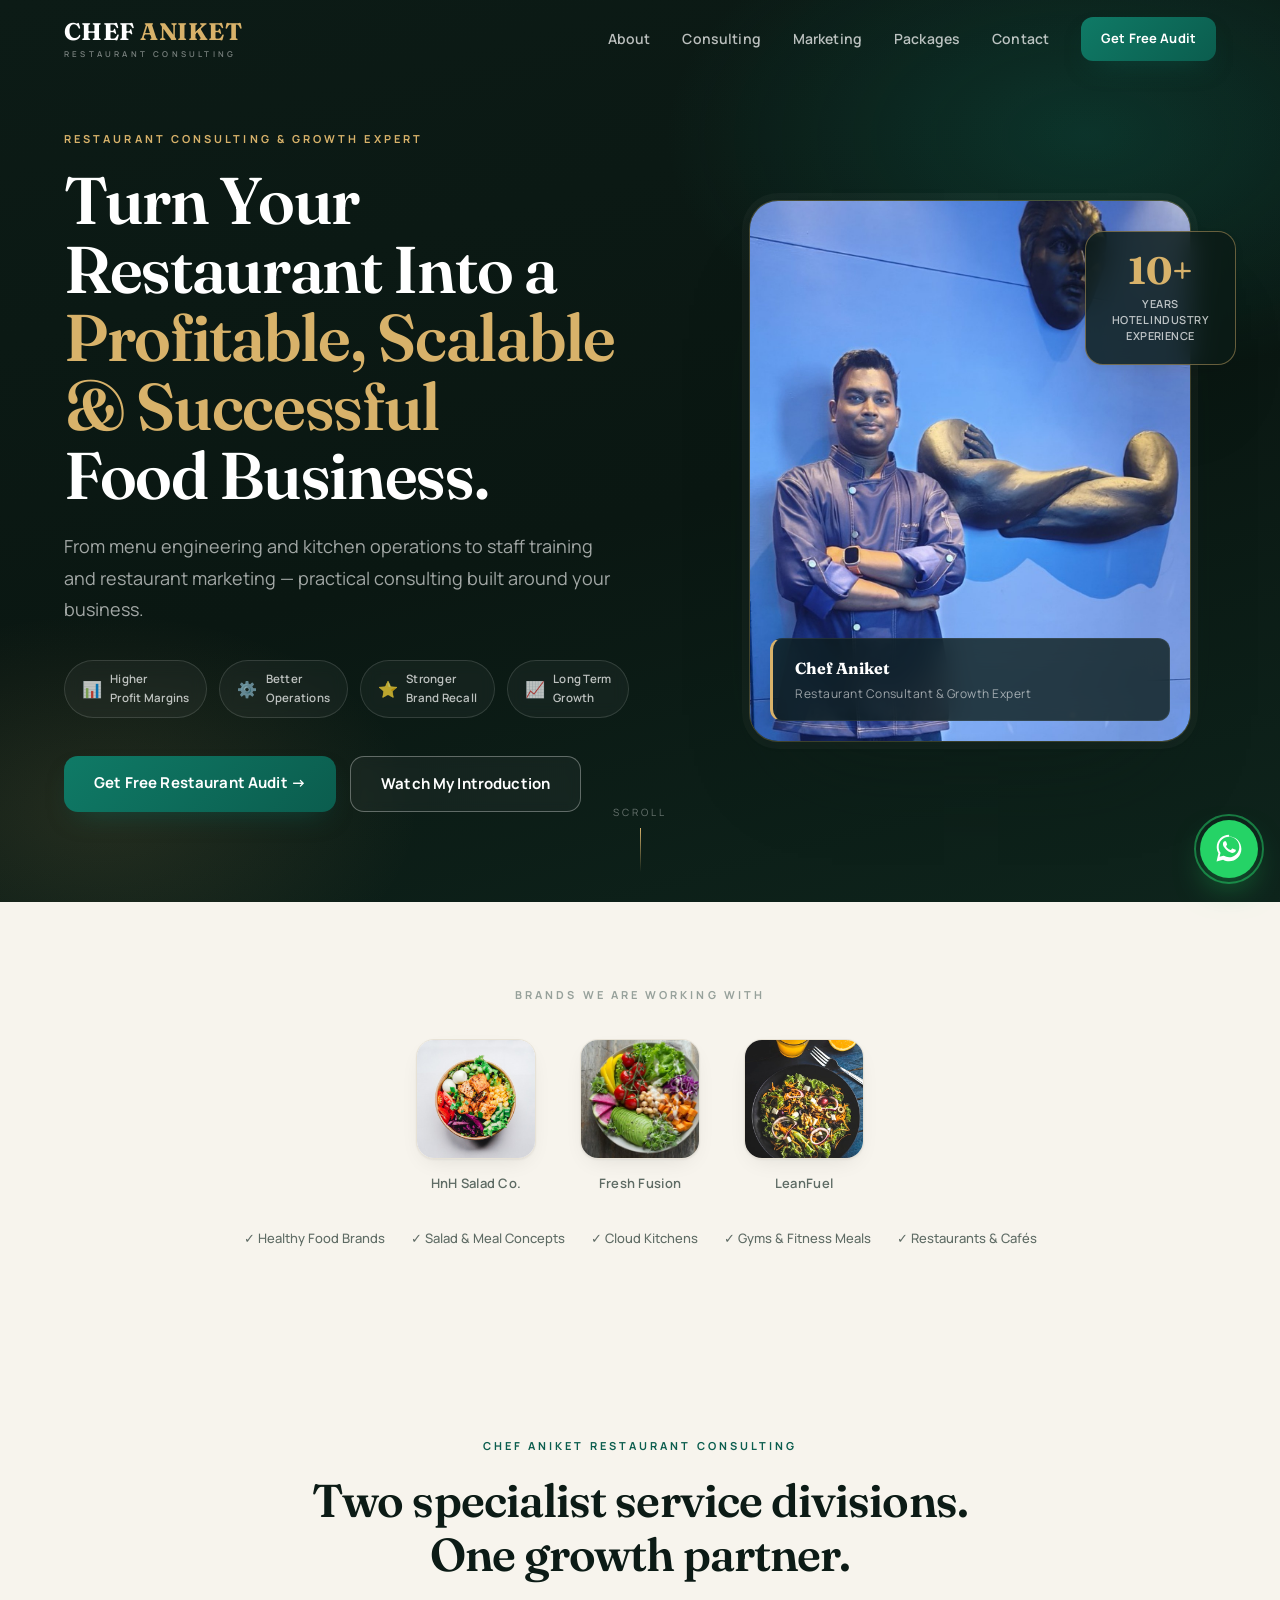
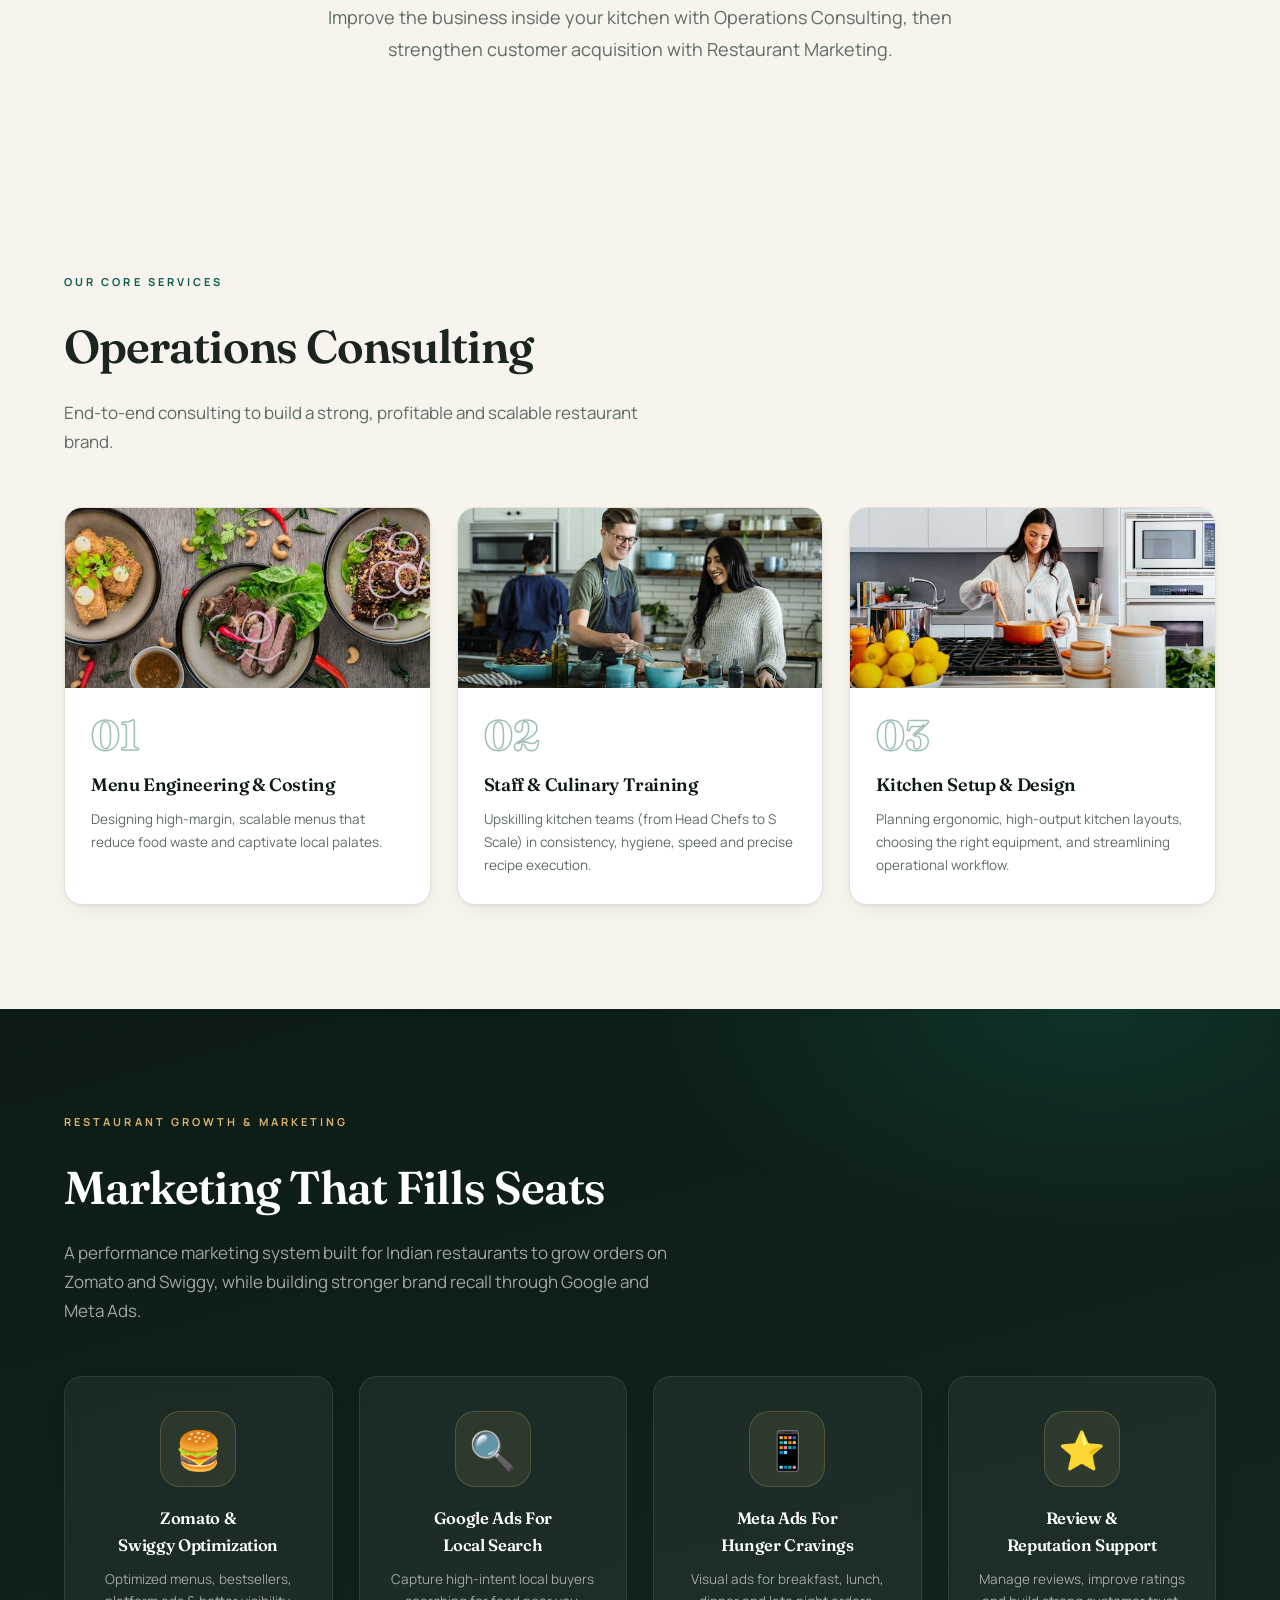
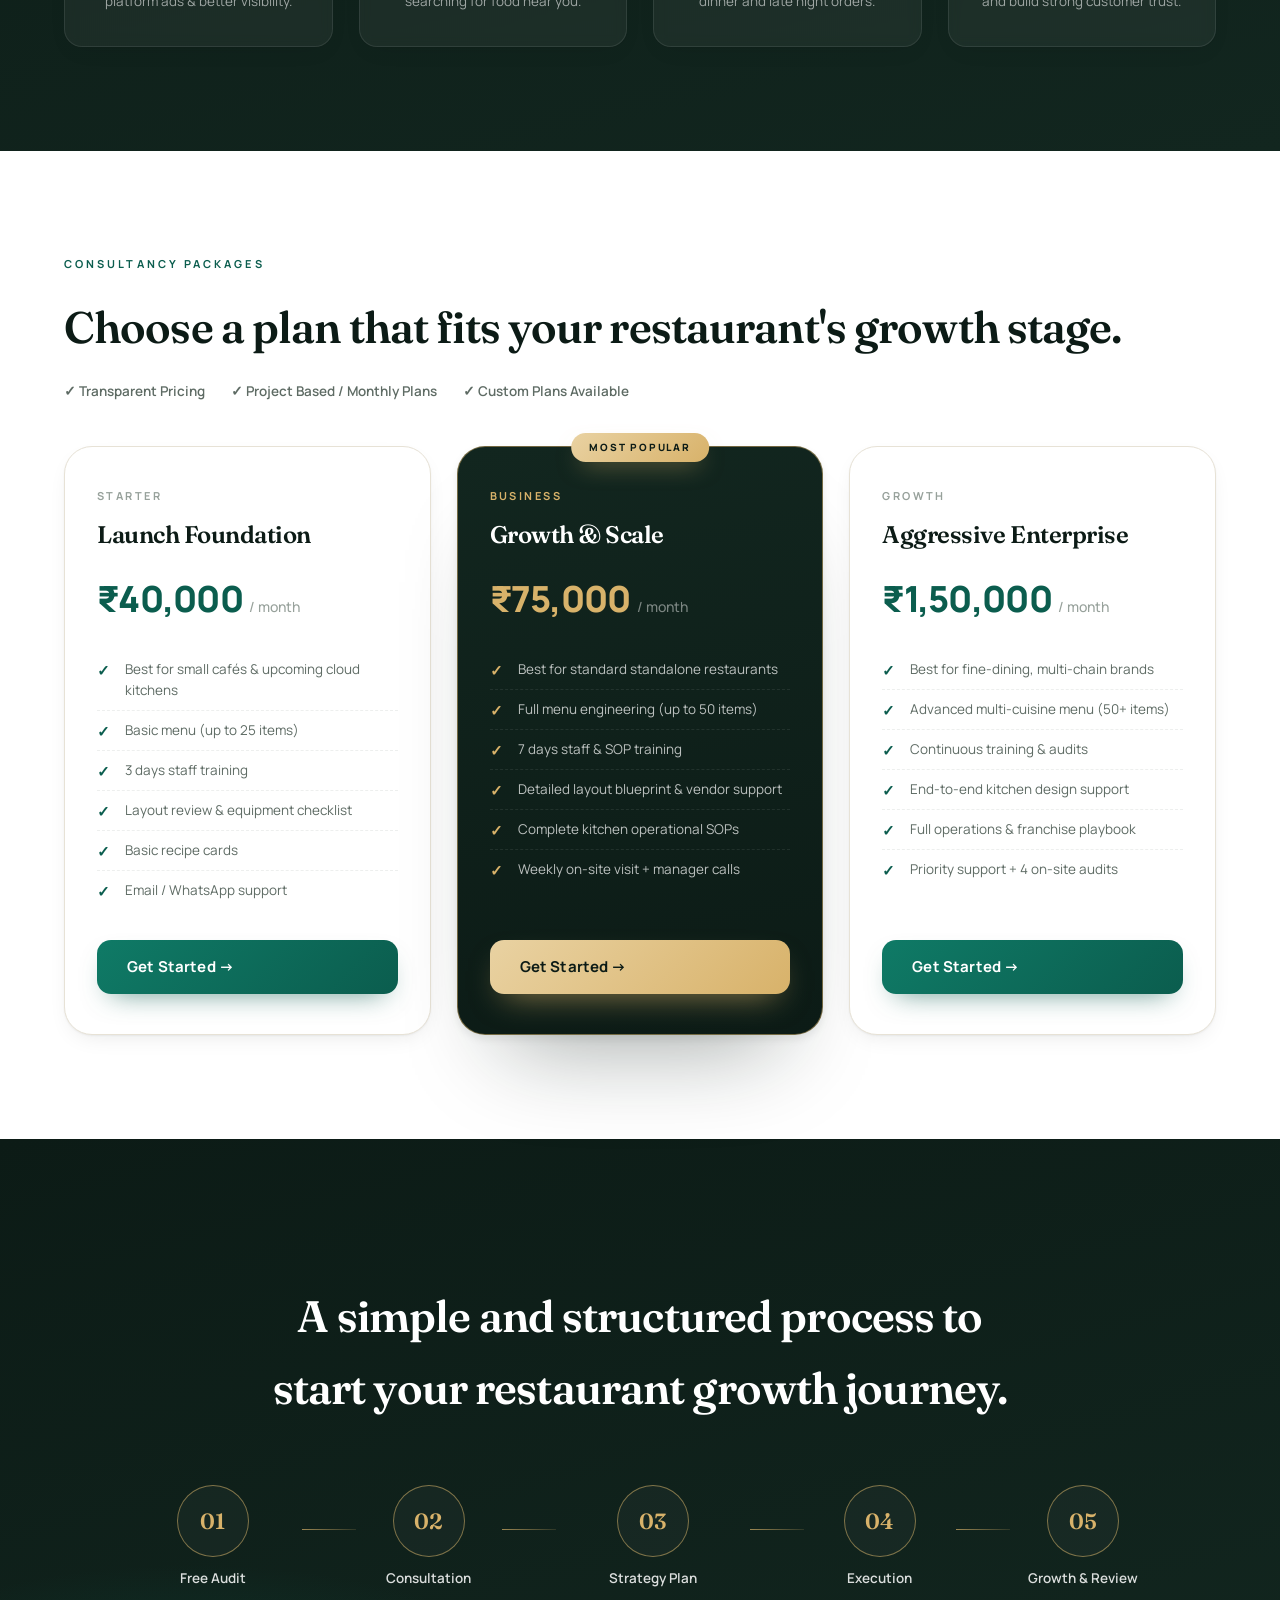
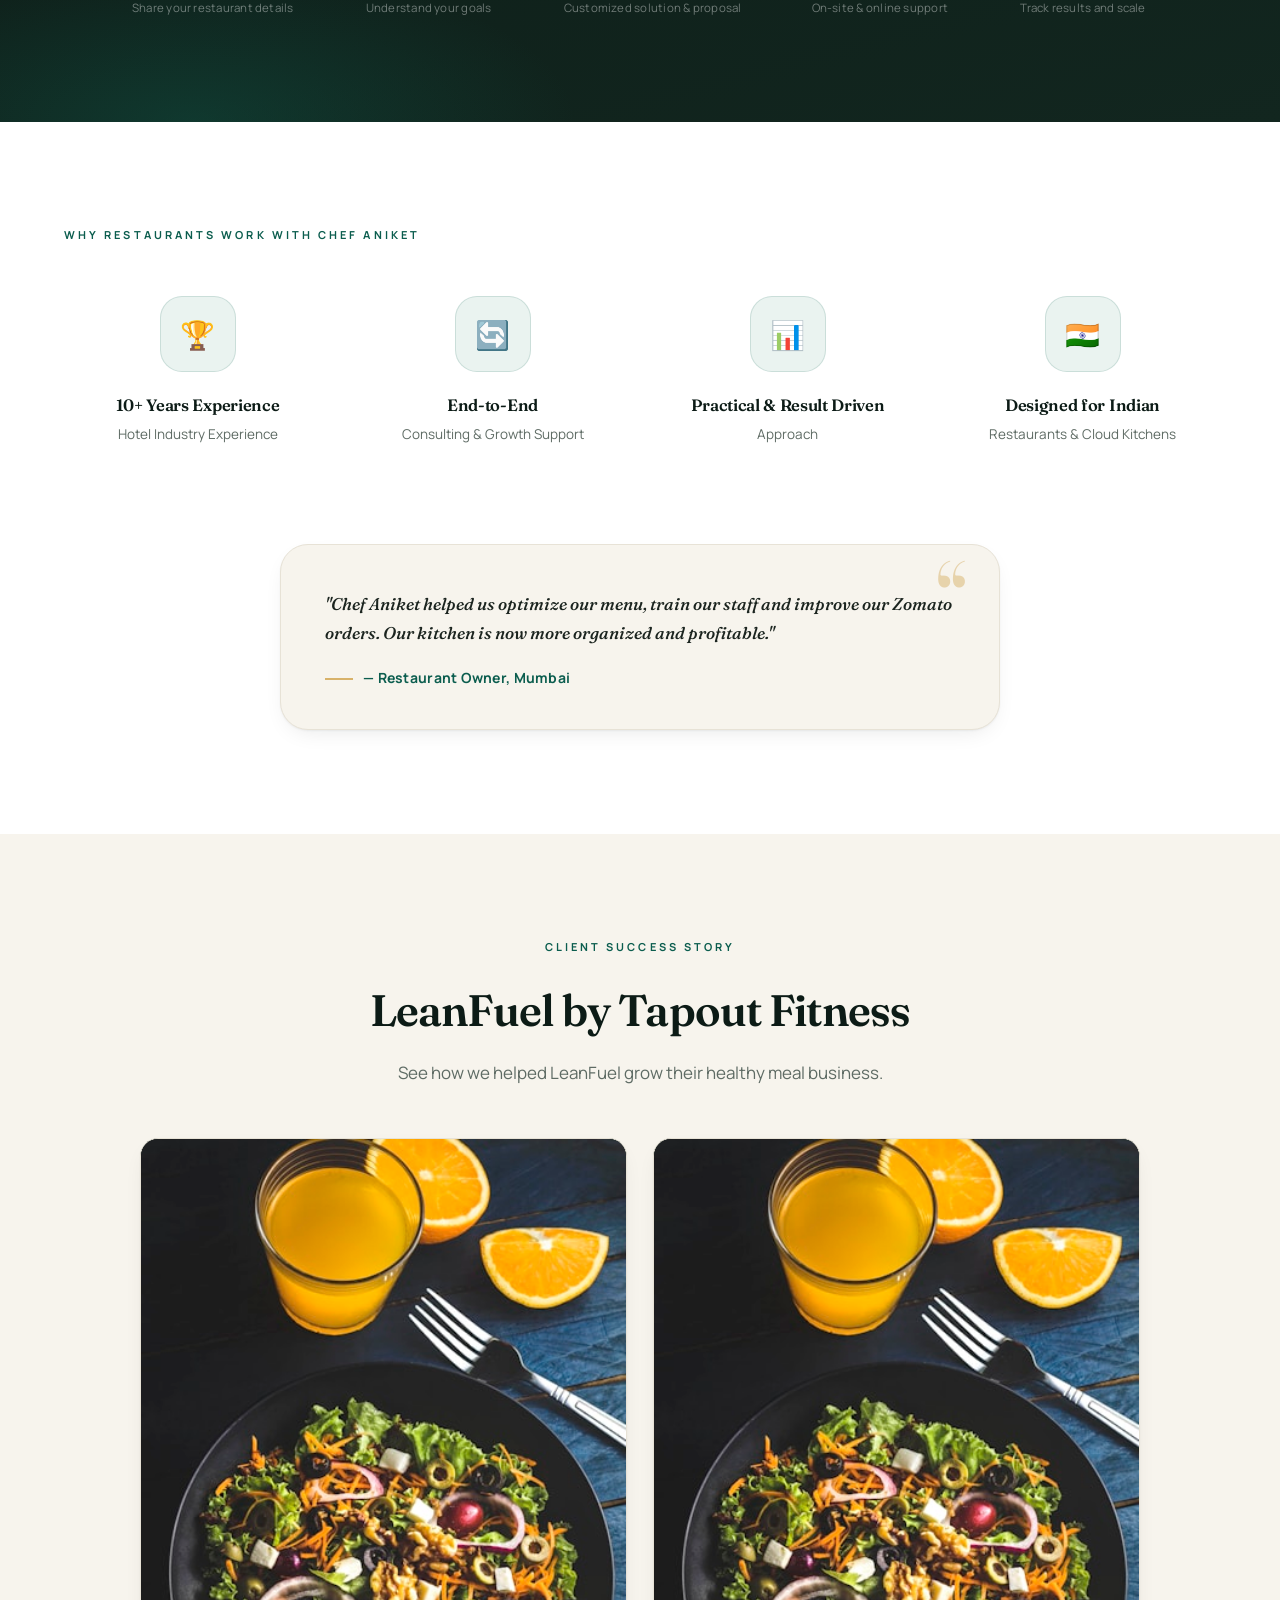
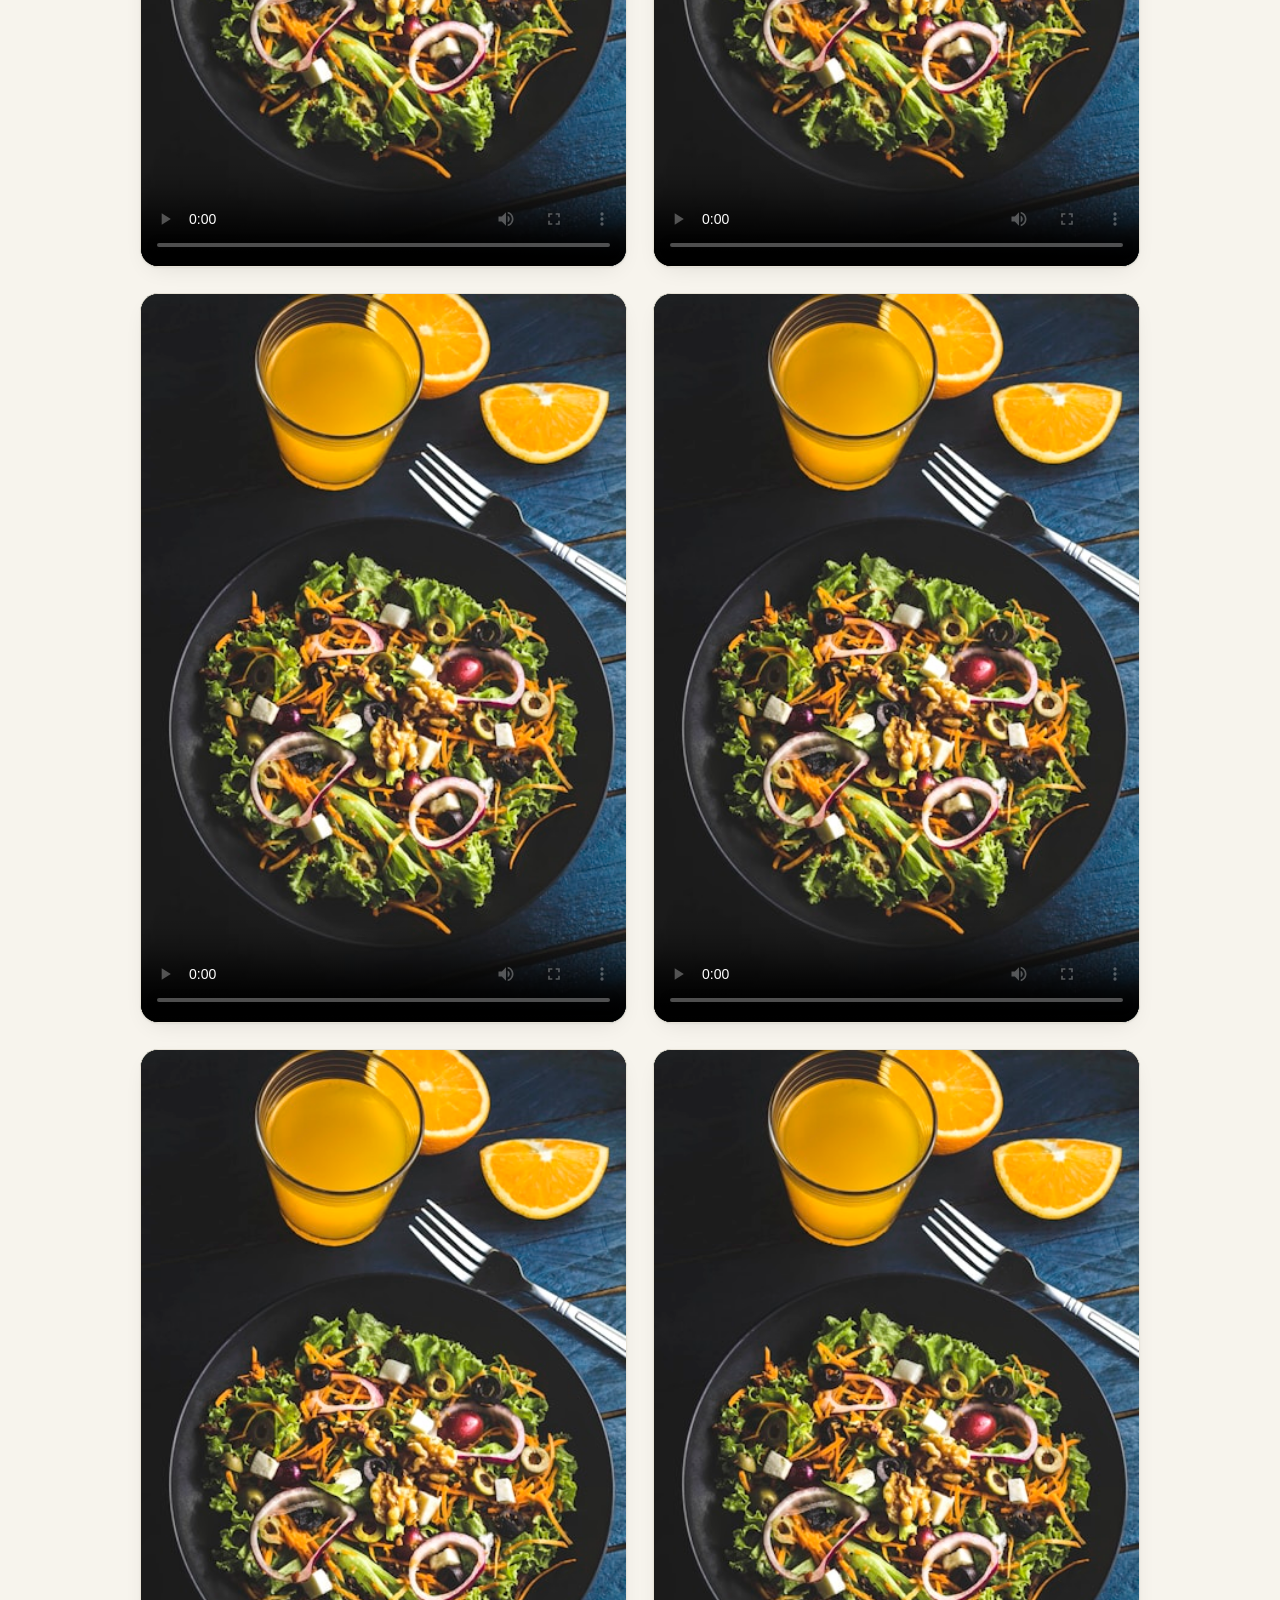
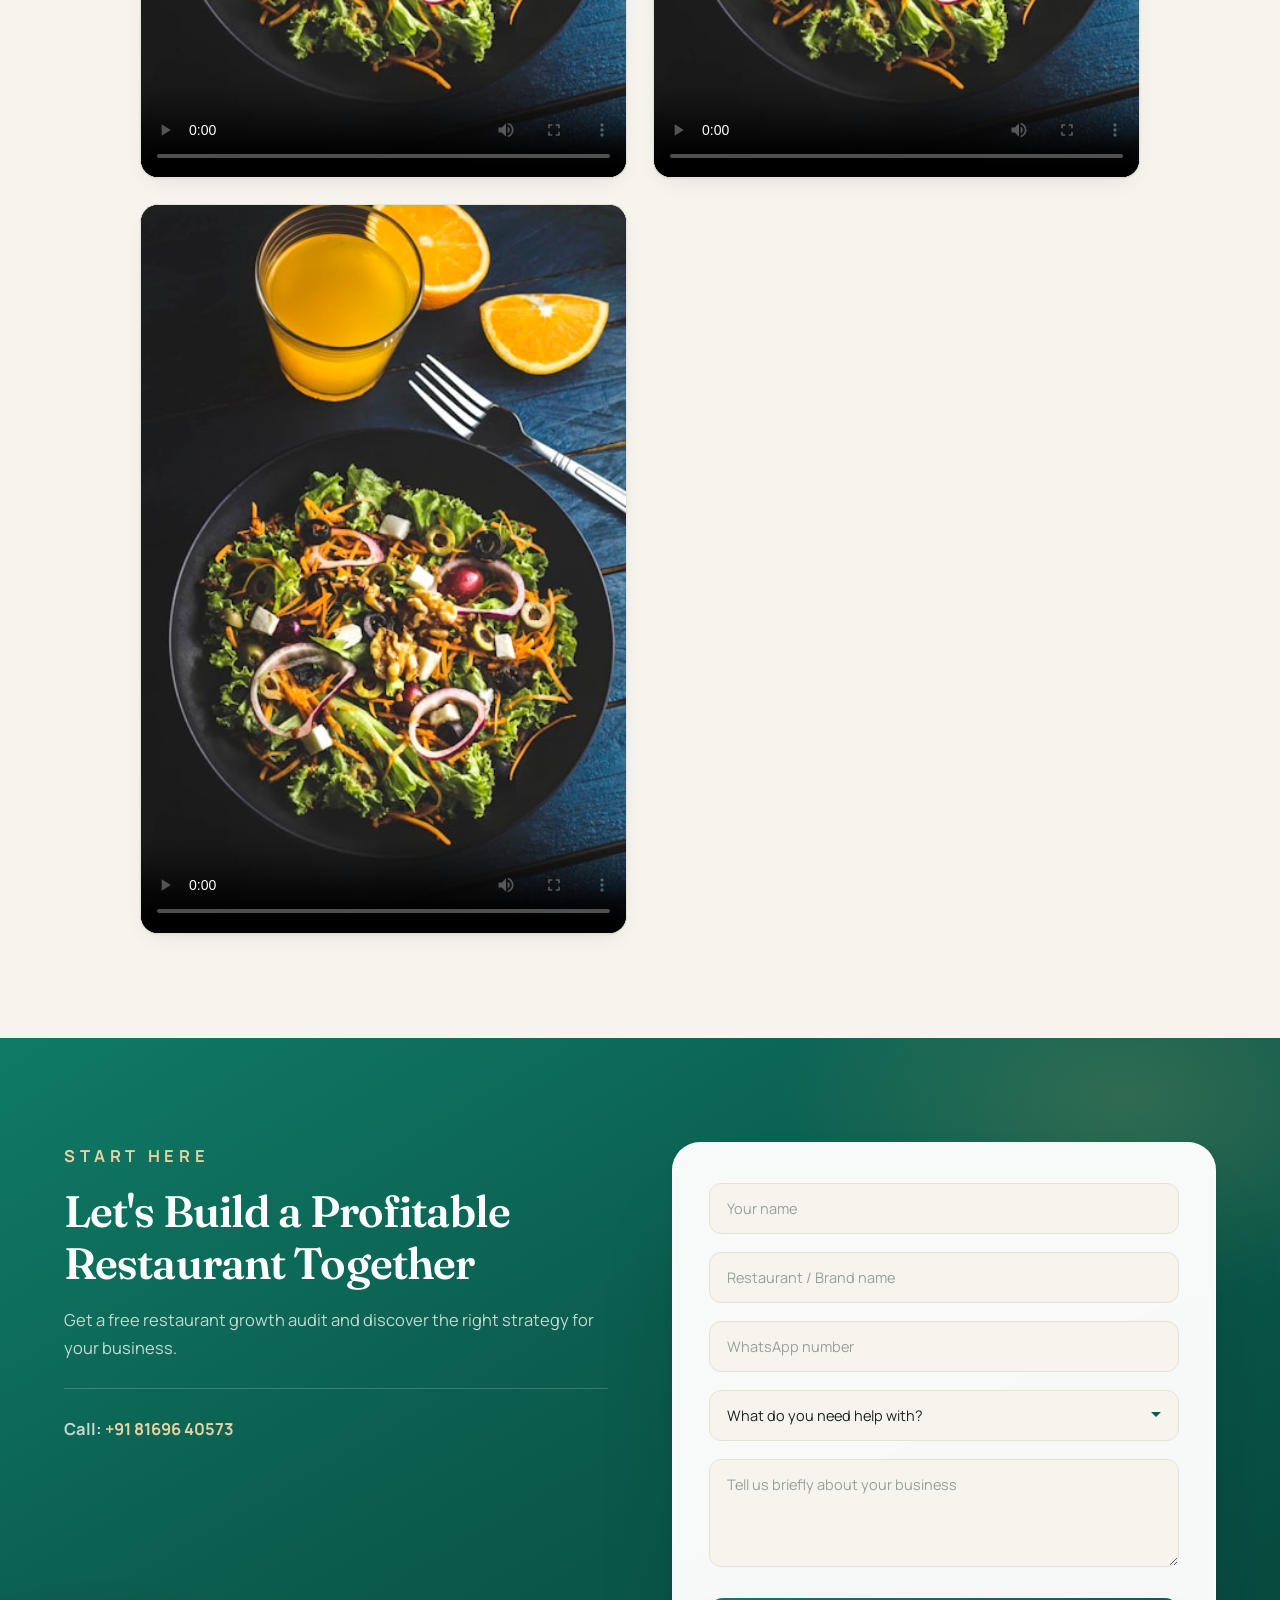
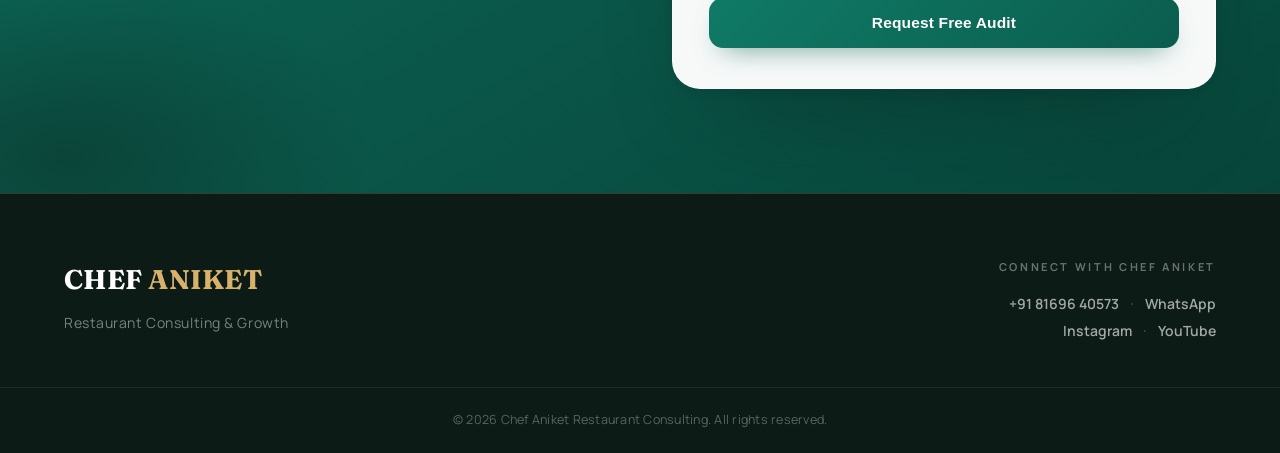
==== commit 14bf43a2: "Polish: floating WhatsApp CTA, custom 404, privacy policy, form popup fallback, a11y labels, noscrip" ====
--- a/index.html
+++ b/index.html
@@ -62,6 +62,7 @@
   <link rel="preconnect" href="https://fonts.gstatic.com" crossorigin>
   <link href="https://fonts.googleapis.com/css2?family=Fraunces:ital,opsz,wght@0,9..144,500;0,9..144,600;0,9..144,700;1,9..144,500&family=Manrope:wght@400;500;600;700;800&display=swap" rel="stylesheet">
   <link rel="stylesheet" href="style.css">
+  <noscript><style>.reveal{opacity:1 !important;transform:none !important}</style></noscript>
 </head>
 <body>
 
@@ -461,16 +462,16 @@
         </div>
         <form class="audit-form reveal" onsubmit="return sendLead(event)">
           <div class="form-group">
-            <input id="name" required placeholder="Your name" autocomplete="name">
+            <input id="name" required placeholder="Your name" autocomplete="name" aria-label="Your name">
           </div>
           <div class="form-group">
-            <input id="business" required placeholder="Restaurant / Brand name" autocomplete="organization">
+            <input id="business" required placeholder="Restaurant / Brand name" autocomplete="organization" aria-label="Restaurant or brand name">
           </div>
           <div class="form-group">
-            <input id="phone" required placeholder="WhatsApp number" autocomplete="tel" type="tel">
+            <input id="phone" required placeholder="WhatsApp number" autocomplete="tel" type="tel" aria-label="WhatsApp number">
           </div>
           <div class="form-group">
-            <select id="need" required>
+            <select id="need" required aria-label="What do you need help with?">
               <option value="" disabled selected>What do you need help with?</option>
               <option>Menu Engineering & Costing</option>
               <option>Staff Training</option>
@@ -480,7 +481,7 @@
             </select>
           </div>
           <div class="form-group">
-            <textarea id="message" rows="4" placeholder="Tell us briefly about your business"></textarea>
+            <textarea id="message" rows="4" placeholder="Tell us briefly about your business" aria-label="Tell us briefly about your business"></textarea>
           </div>
           <button class="btn btn-full" type="submit">Request Free Audit</button>
         </form>
@@ -508,9 +509,14 @@
       </div>
     </div>
     <div class="footer-bottom">
-      <p>&copy; 2026 Chef Aniket Restaurant Consulting. All rights reserved.</p>
+      <p>&copy; 2026 Chef Aniket Restaurant Consulting. All rights reserved. · <a href="privacy.html">Privacy Policy</a></p>
     </div>
   </footer>
+
+  <!-- Floating WhatsApp CTA -->
+  <a class="wa-float" href="https://wa.me/message/EERF7WP64EI6A1" target="_blank" rel="noopener" aria-label="Chat with Chef Aniket on WhatsApp">
+    <svg viewBox="0 0 32 32" fill="currentColor" aria-hidden="true"><path d="M16.12.7c-7.3 0-13.2 5.9-13.2 13.2 0 2.3.6 4.6 1.8 6.6L2.7 29.3l7-1.8c1.9 1.1 4.1 1.6 6.3 1.6 7.3 0 13.2-5.9 13.2-13.2S23.4 2.7 16.1 2.7zm0 24.1c-2 0-3.9-.5-5.6-1.5l-.4-.2-4.2 1.1 1.1-4.1-.3-.4c-1.1-1.8-1.7-3.8-1.7-5.9 0-6.1 4.9-11 11-11s11 4.9 11 11-4.9 11.1-11 11.1zm6-8.2c-.3-.2-2-1-2.3-1.1-.3-.1-.5-.2-.7.2-.2.3-.8 1.1-1 1.3-.2.2-.4.2-.7.1-.3-.2-1.4-.5-2.6-1.6-1-.9-1.6-1.9-1.8-2.3-.2-.3 0-.5.1-.7l.5-.6c.2-.2.2-.3.3-.6.1-.2 0-.4 0-.6-.1-.2-.7-1.8-1-2.5-.3-.6-.5-.5-.7-.5h-.6c-.2 0-.6.1-.9.4-.3.3-1.2 1.1-1.2 2.7s1.2 3.1 1.4 3.4c.2.2 2.4 3.7 5.8 5.1.8.4 1.4.6 1.9.7.8.3 1.5.2 2.1.1.6-.1 2-.8 2.3-1.6.3-.8.3-1.5.2-1.6-.1-.2-.3-.3-.6-.5z"/></svg>
+  </a>
 
   <script src="script.js"></script>
 </body>
--- a/style.css
+++ b/style.css
@@ -567,6 +567,31 @@
 .footer-links .sep { color: rgba(255,255,255,.25); margin: 0 8px; }
 .footer-bottom { border-top: 1px solid rgba(255,255,255,.08); padding: 22px 24px; text-align: center; }
 .footer-bottom p { font-size: 12.5px; color: rgba(255,255,255,.32); letter-spacing: .02em; }
+.footer-bottom a { color: rgba(255,255,255,.45); text-decoration: underline; text-underline-offset: 3px; transition: var(--transition); }
+.footer-bottom a:hover { color: var(--accent); }
+
+/* ============================================
+   FLOATING WHATSAPP BUTTON
+   ============================================ */
+.wa-float {
+  position: fixed; right: 22px; bottom: 22px; z-index: 99;
+  width: 58px; height: 58px; border-radius: 50%;
+  display: flex; align-items: center; justify-content: center;
+  background: #25D366; color: #fff;
+  box-shadow: 0 14px 34px -10px rgba(37,211,102,.65), 0 4px 12px rgba(12,27,22,.25);
+  transition: var(--transition);
+}
+.wa-float svg { width: 30px; height: 30px; }
+.wa-float:hover { transform: translateY(-4px) scale(1.05); box-shadow: 0 20px 42px -12px rgba(37,211,102,.8), 0 6px 16px rgba(12,27,22,.3); }
+.wa-float::before {
+  content: ''; position: absolute; inset: -6px; border-radius: 50%;
+  border: 2px solid rgba(37,211,106,.5); animation: waPulse 2.4s ease-out infinite;
+}
+@keyframes waPulse { 0% { transform: scale(.9); opacity: 1; } 100% { transform: scale(1.35); opacity: 0; } }
+@media (max-width: 480px) {
+  .wa-float { width: 52px; height: 52px; right: 16px; bottom: 16px; }
+  .wa-float svg { width: 27px; height: 27px; }
+}
 
 /* ============================================
    RESPONSIVE
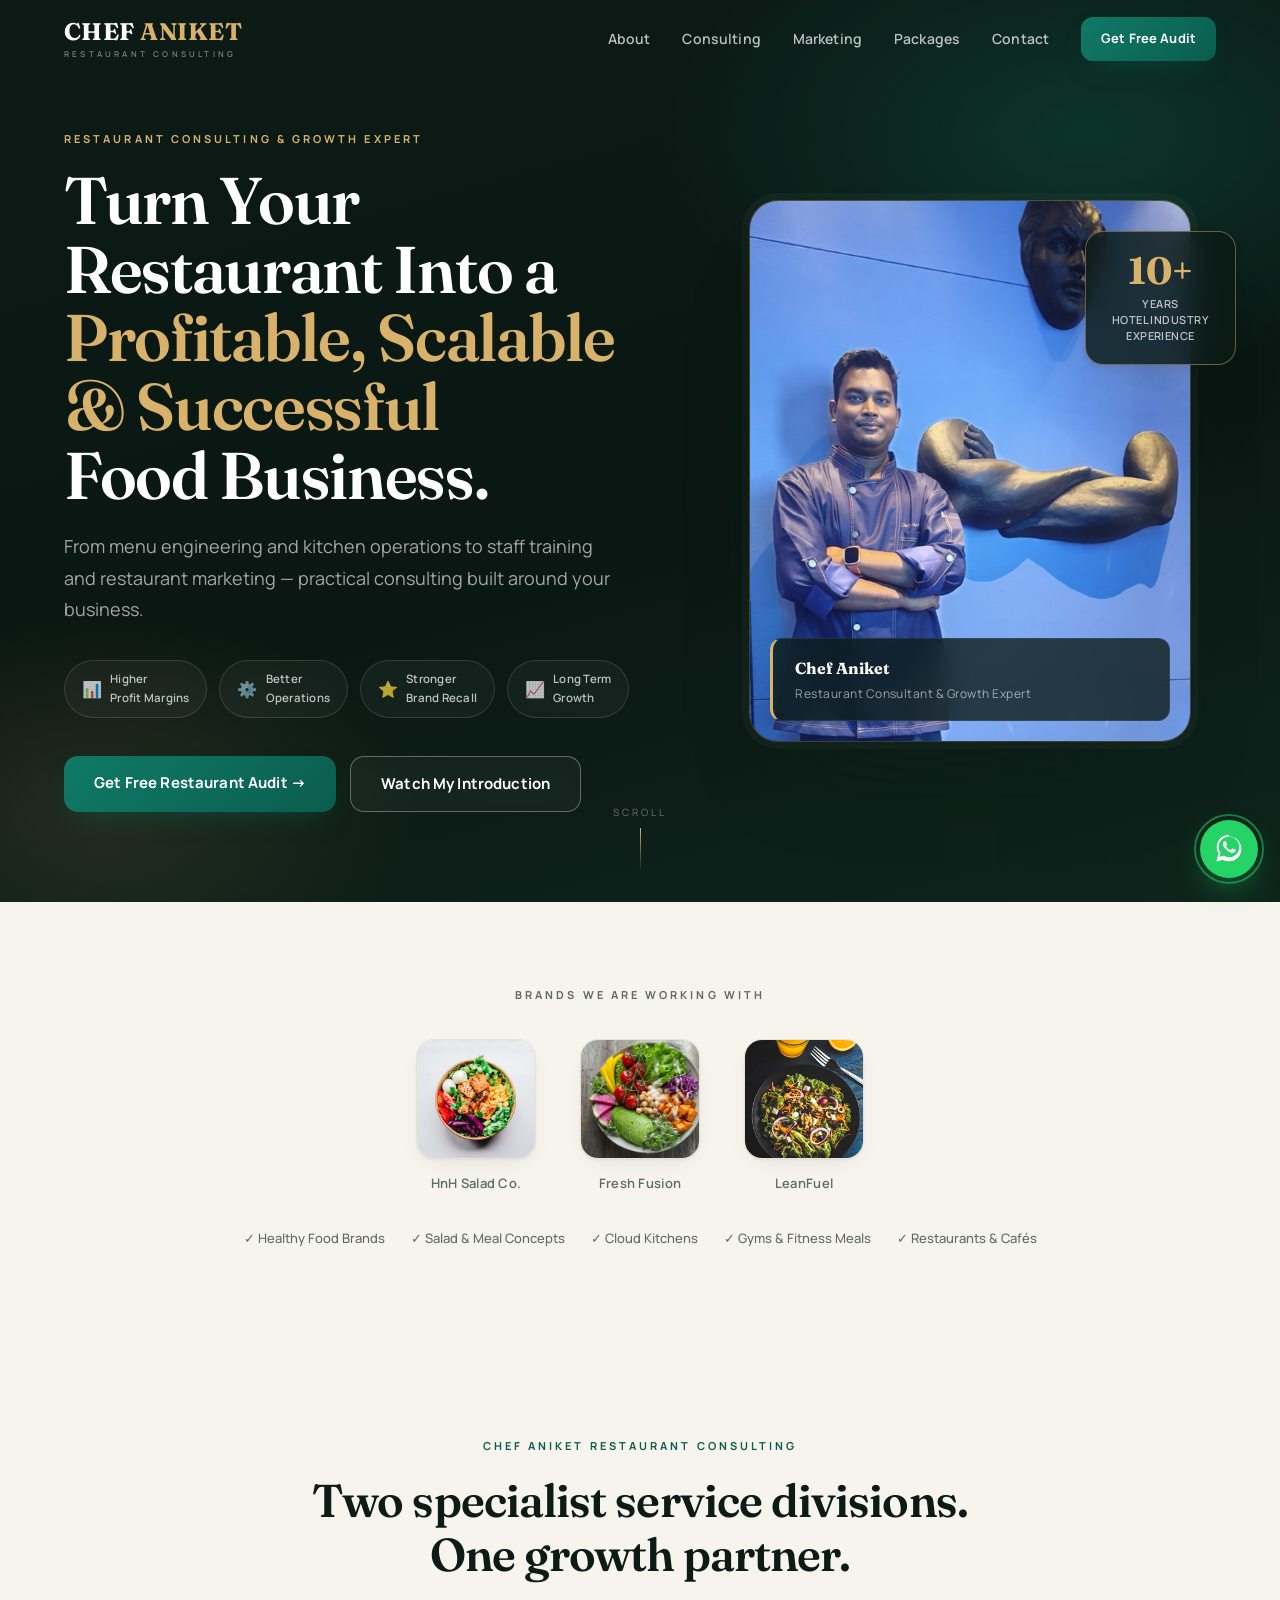
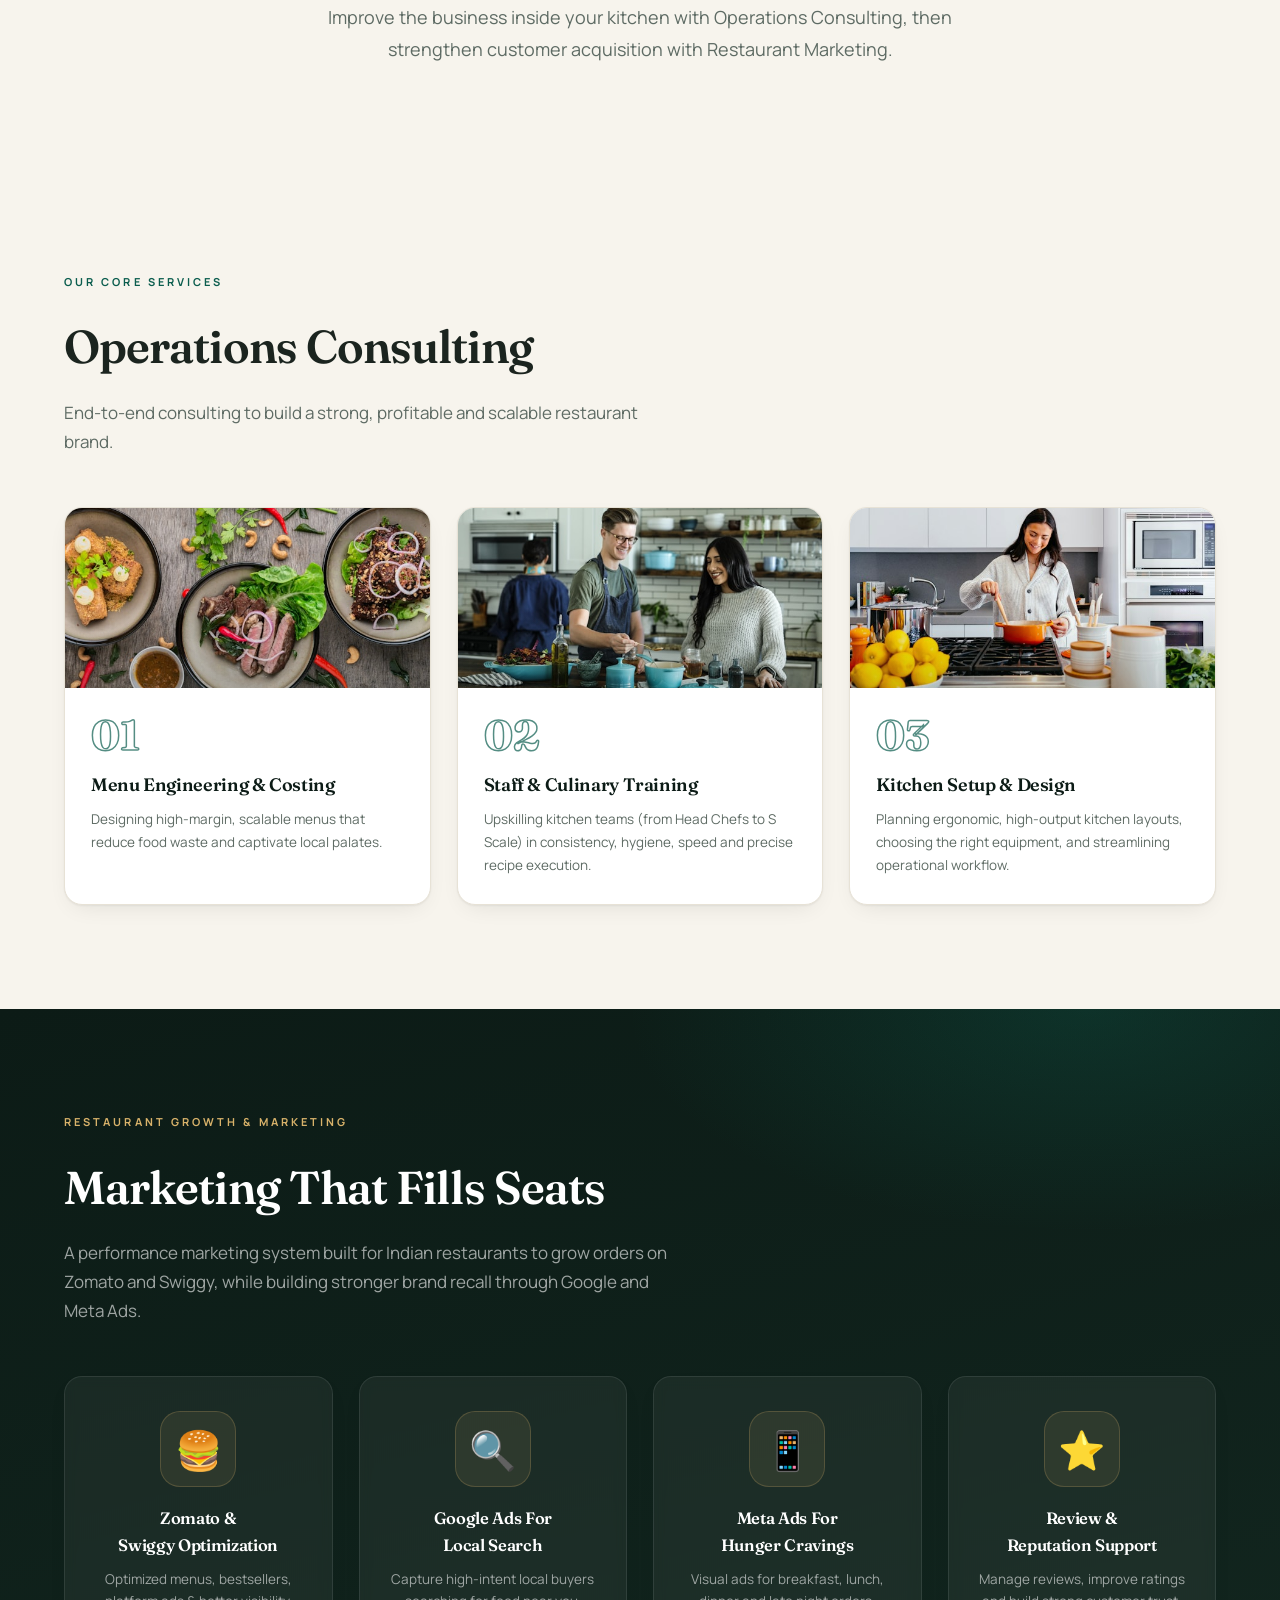
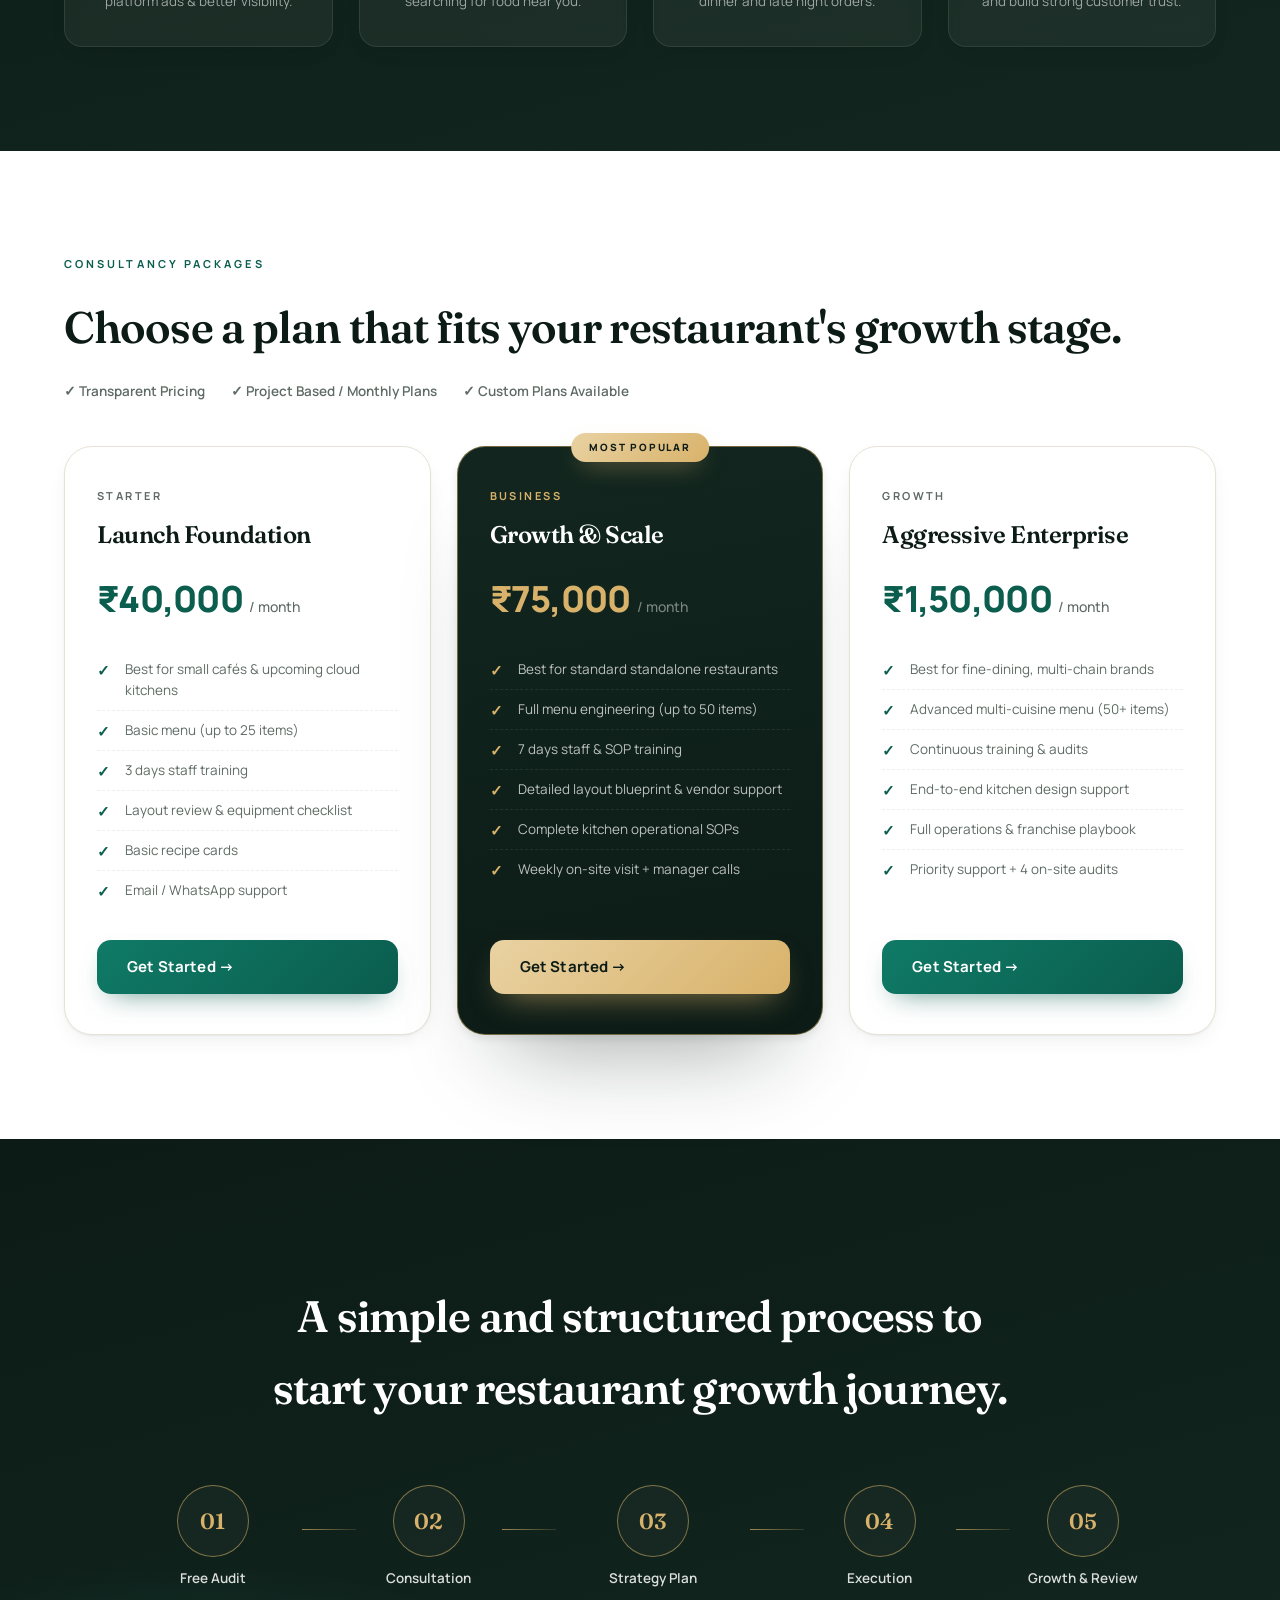
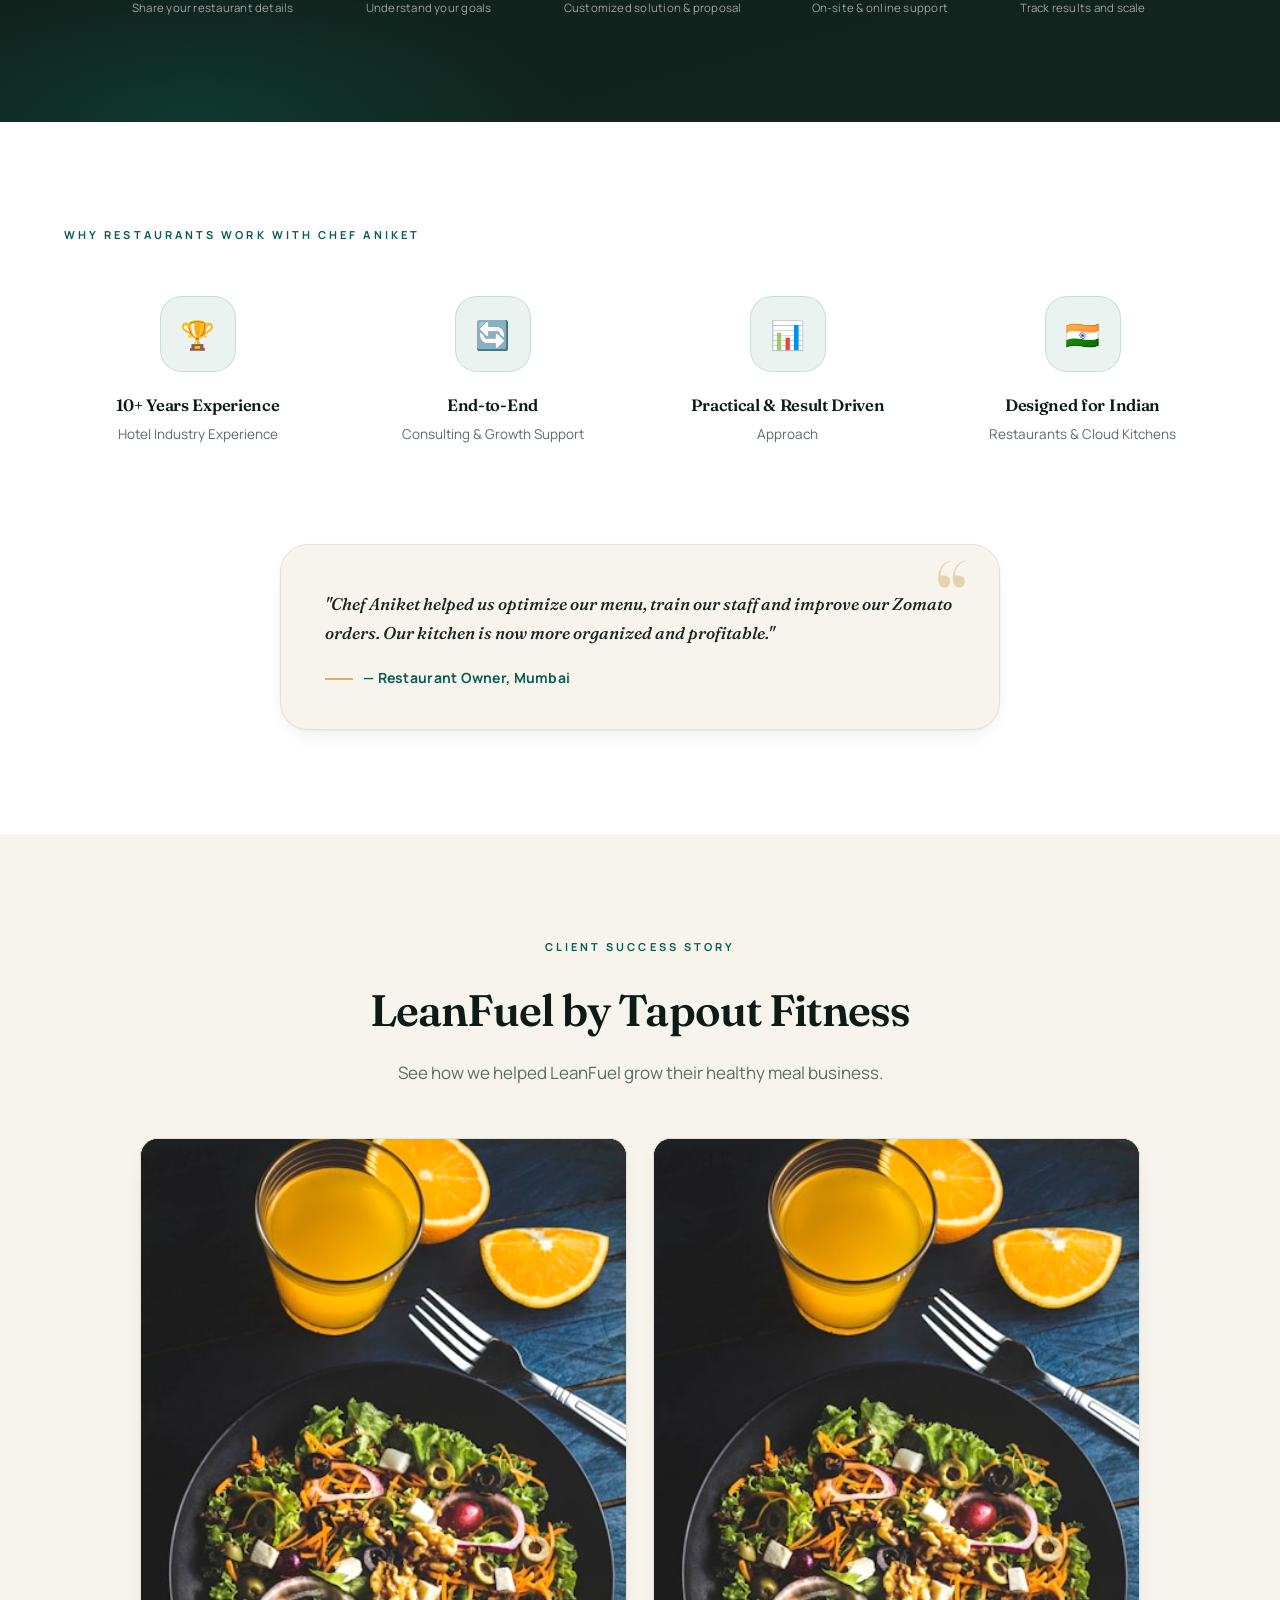
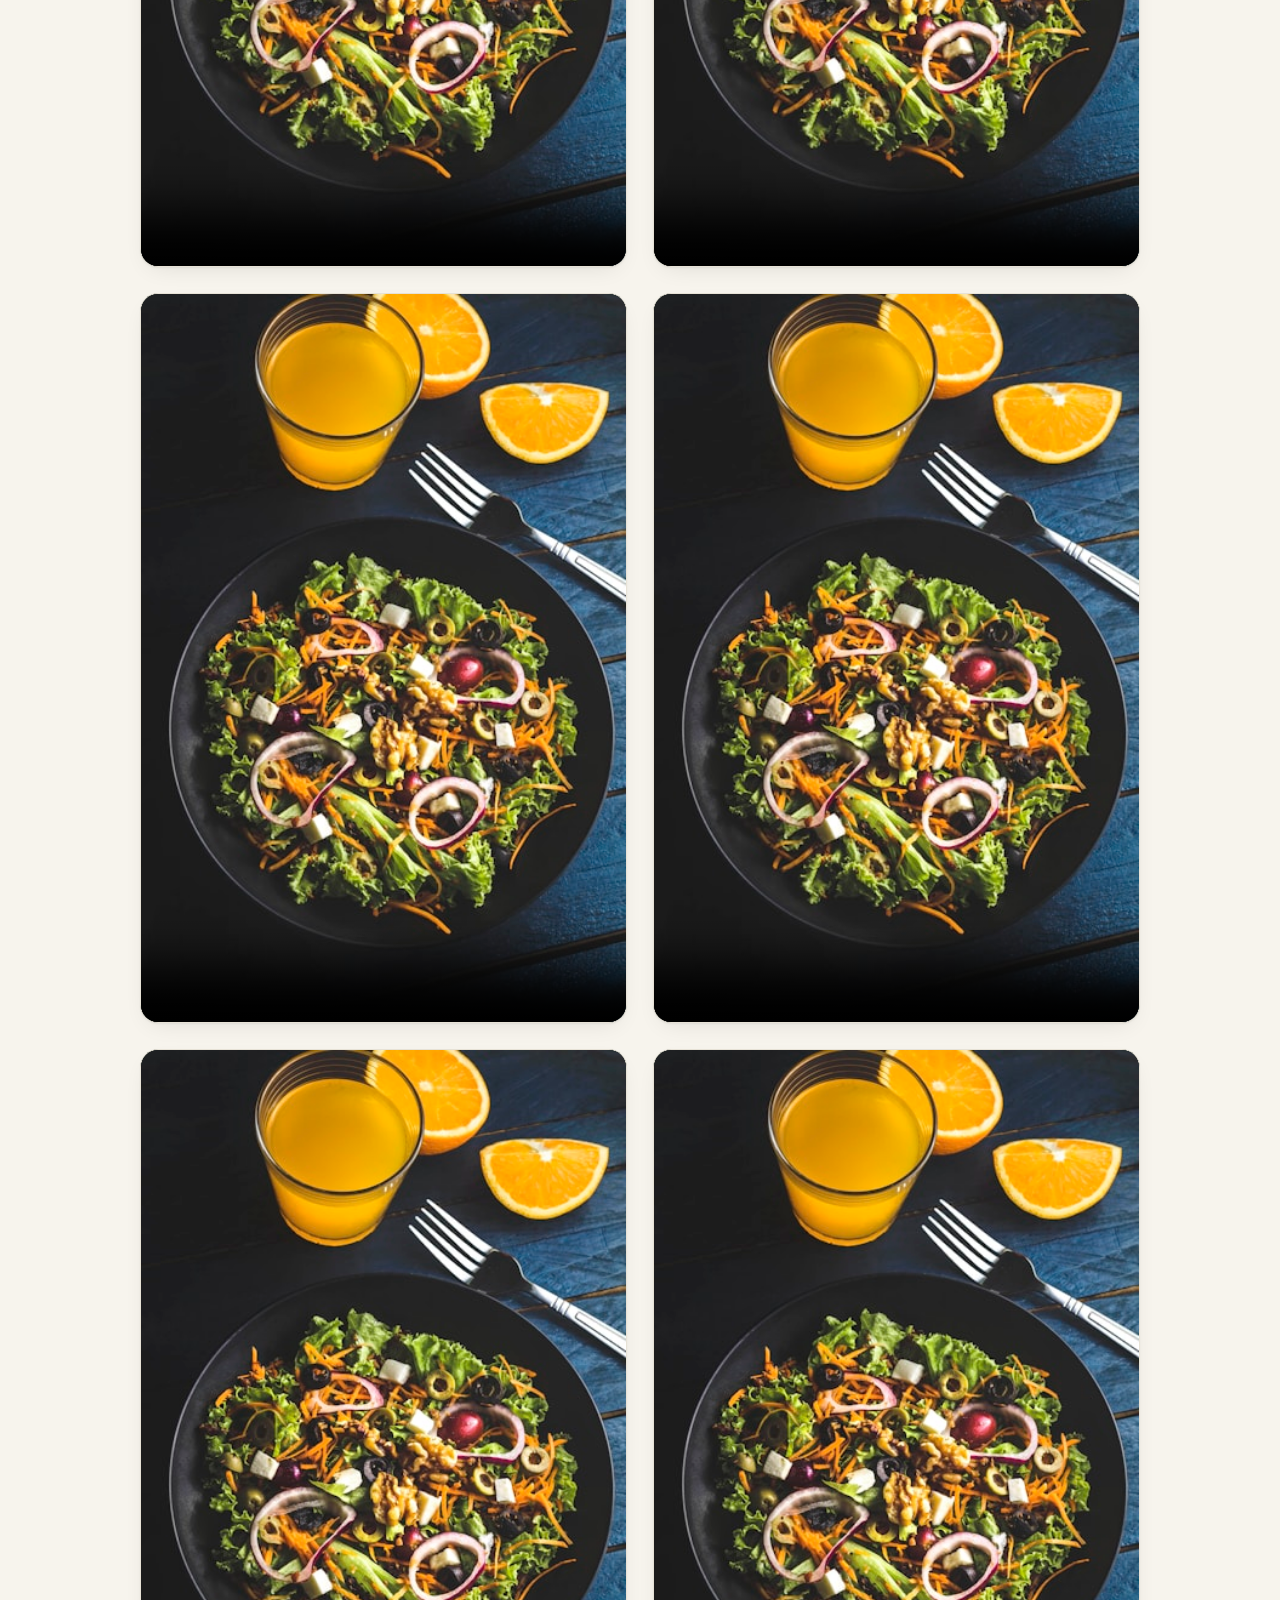
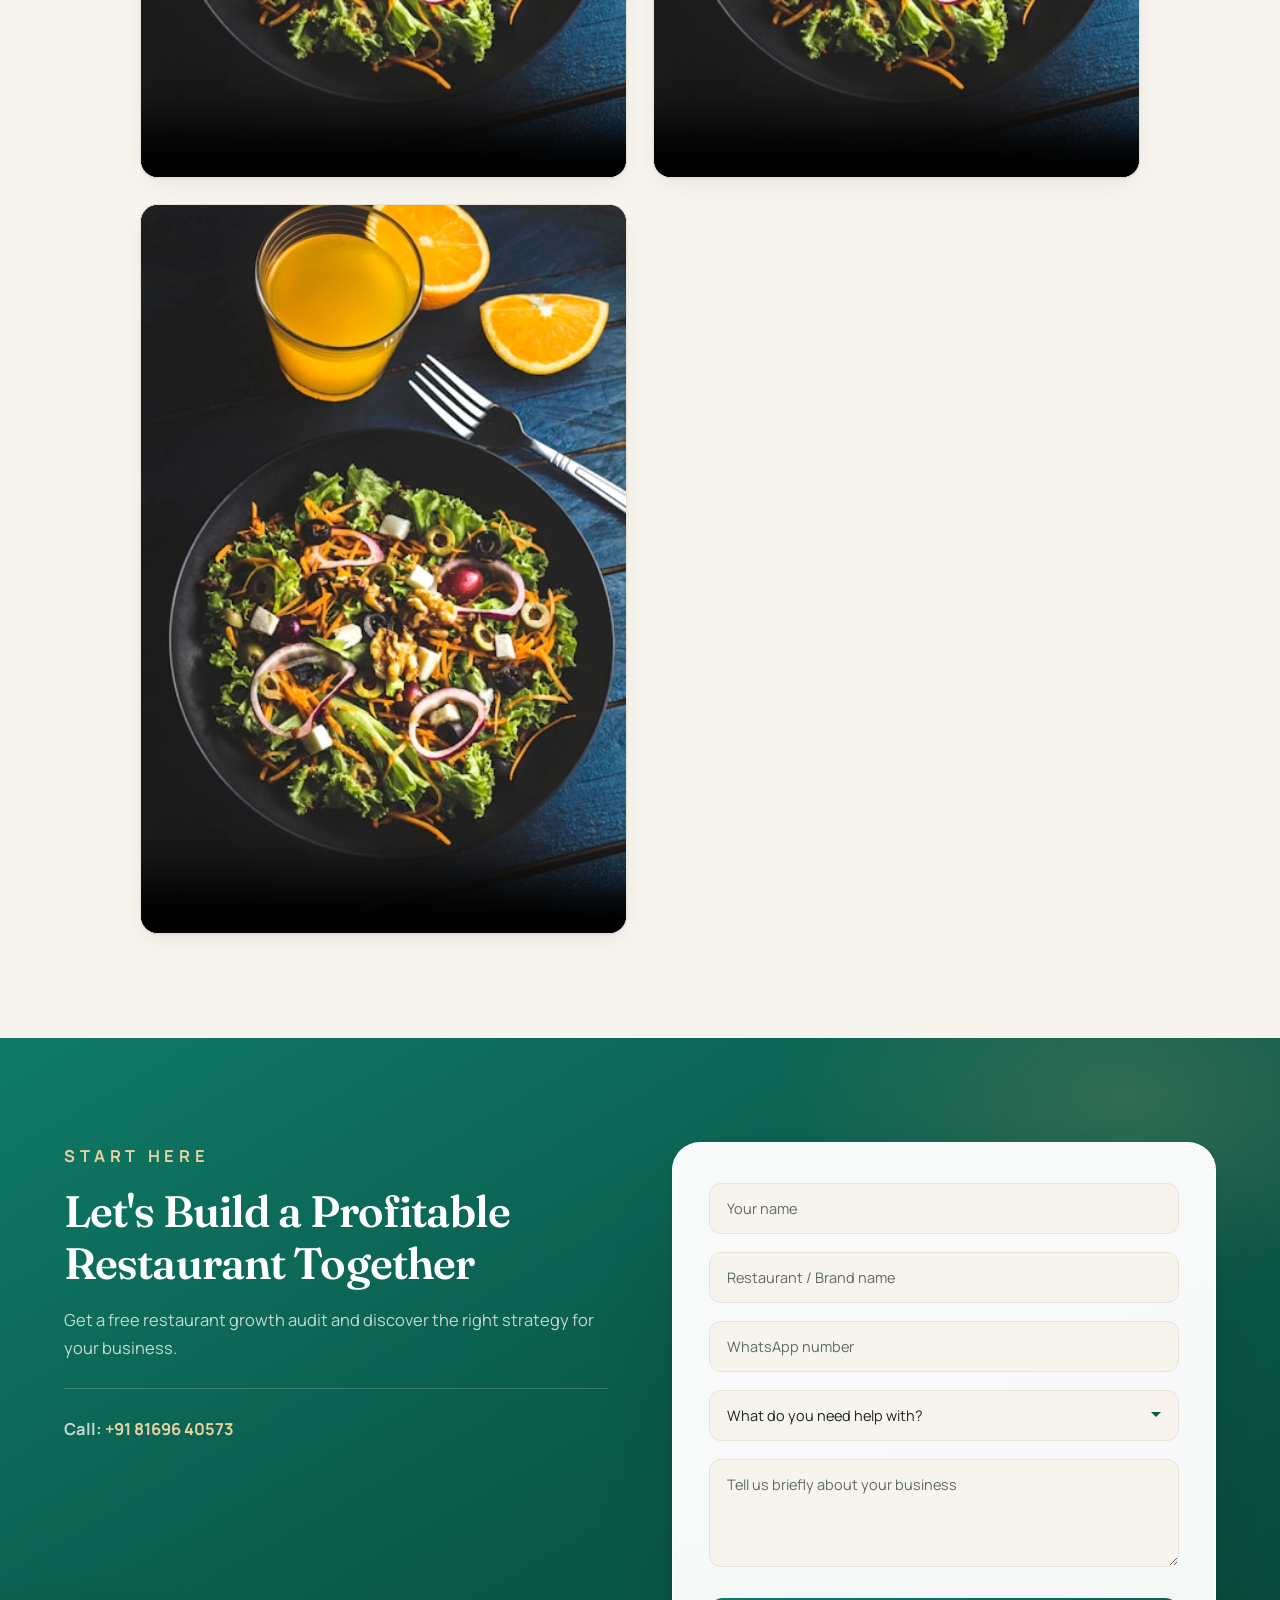
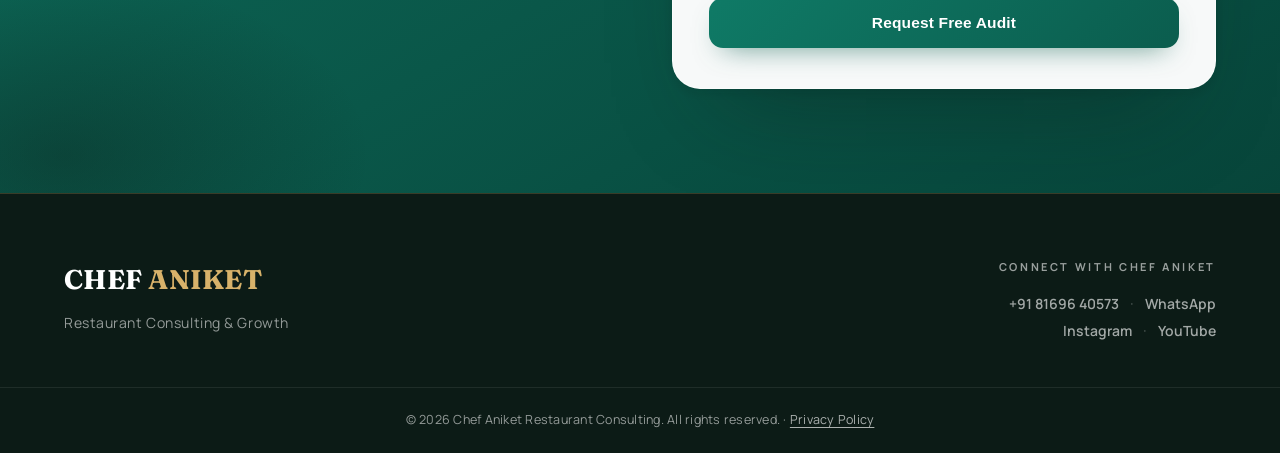
==== commit 7e7ae099: "Add intro video modal for Watch My Introduction; fix footer privacy link wiped by JS" ====
--- a/index.html
+++ b/index.html
@@ -47,8 +47,8 @@
       "jobTitle": "Restaurant Consultant & Growth Expert"
     },
     "sameAs": [
-      "https://www.instagram.com/reel/DddHBzMq784/",
-      "https://youtube.com/shorts/-oAbOXgVwG4"
+      "https://www.instagram.com/Chef_aniket_restaurant_consult/",
+      "https://youtube.com/channel/UCO3BESPs5KIOmoFd9JG-3cw"
     ],
     "makesOffer": [
       { "@type": "Offer", "name": "Launch Foundation", "price": "40000", "priceCurrency": "INR" },
@@ -119,7 +119,7 @@
           </div>
           <div class="actions reveal">
             <a class="btn" href="https://wa.me/message/EERF7WP64EI6A1" target="_blank" rel="noopener">Get Free Restaurant Audit →</a>
-            <a class="btn ghost" href="#consulting">Watch My Introduction</a>
+            <a class="btn ghost" href="intro.mp4" id="introBtn">Watch My Introduction</a>
           </div>
         </div>
         <div class="hero-photo reveal">
@@ -503,7 +503,7 @@
         <span class="sep">·</span>
         <a href="https://wa.me/message/EERF7WP64EI6A1" target="_blank" rel="noopener">WhatsApp</a>
         <br>
-        <a href="https://www.instagram.com/reel/DddHBzMq784/?stkn=dXBpY2JrdnluY2Zy" target="_blank" rel="noopener">Instagram</a>
+        <a href="https://www.instagram.com/Chef_aniket_restaurant_consult/" target="_blank" rel="noopener">Instagram</a>
         <span class="sep">·</span>
         <a href="https://www.youtube.com/channel/UCO3BESPs5KIOmoFd9JG-3cw" target="_blank" rel="noopener">YouTube</a>
       </div>
@@ -518,6 +518,18 @@
     <svg viewBox="0 0 32 32" fill="currentColor" aria-hidden="true"><path d="M16.12.7c-7.3 0-13.2 5.9-13.2 13.2 0 2.3.6 4.6 1.8 6.6L2.7 29.3l7-1.8c1.9 1.1 4.1 1.6 6.3 1.6 7.3 0 13.2-5.9 13.2-13.2S23.4 2.7 16.1 2.7zm0 24.1c-2 0-3.9-.5-5.6-1.5l-.4-.2-4.2 1.1 1.1-4.1-.3-.4c-1.1-1.8-1.7-3.8-1.7-5.9 0-6.1 4.9-11 11-11s11 4.9 11 11-4.9 11.1-11 11.1zm6-8.2c-.3-.2-2-1-2.3-1.1-.3-.1-.5-.2-.7.2-.2.3-.8 1.1-1 1.3-.2.2-.4.2-.7.1-.3-.2-1.4-.5-2.6-1.6-1-.9-1.6-1.9-1.8-2.3-.2-.3 0-.5.1-.7l.5-.6c.2-.2.2-.3.3-.6.1-.2 0-.4 0-.6-.1-.2-.7-1.8-1-2.5-.3-.6-.5-.5-.7-.5h-.6c-.2 0-.6.1-.9.4-.3.3-1.2 1.1-1.2 2.7s1.2 3.1 1.4 3.4c.2.2 2.4 3.7 5.8 5.1.8.4 1.4.6 1.9.7.8.3 1.5.2 2.1.1.6-.1 2-.8 2.3-1.6.3-.8.3-1.5.2-1.6-.1-.2-.3-.3-.6-.5z"/></svg>
   </a>
 
+  <!-- Intro Video Modal -->
+  <div class="video-modal" id="introModal" aria-hidden="true" role="dialog" aria-label="Chef Aniket introduction video">
+    <div class="video-modal-backdrop" data-close></div>
+    <div class="video-modal-card">
+      <button class="video-modal-close" id="introClose" aria-label="Close video">&#10005;</button>
+      <video id="introVideo" controls playsinline preload="metadata">
+        <source src="intro.mp4" type="video/mp4">
+        Your browser does not support the video tag.
+      </video>
+    </div>
+  </div>
+
   <script src="script.js"></script>
 </body>
 </html>
--- a/style.css
+++ b/style.css
@@ -30,7 +30,7 @@
   /* Text */
   --text: #1B241F;
   --text-light: #5E6B64;
-  --text-muted: #97A19B;
+  --text-muted: #5E6B64;
 
   /* Utility */
   --green: #0B5D4E;
@@ -108,6 +108,7 @@
 .brand-name em { font-style: normal; color: var(--accent); }
 .brand-tag { font-size: 8px; letter-spacing: 3.2px; color: rgba(255,255,255,.45); margin-top: 6px; font-weight: 600; text-transform: uppercase; transition: var(--transition); }
 .site-header.scrolled .brand-name { color: var(--ink); }
+.site-header.scrolled .brand-name em { color: #A5762F; }
 .site-header.scrolled .brand-tag { color: rgba(12,27,22,.45); }
 
 .main-nav { display: flex; gap: 32px; margin-left: auto; }
@@ -337,7 +338,7 @@
   color: var(--primary-50); line-height: 1; margin-bottom: 14px; transition: var(--transition);
 }
 @supports (-webkit-text-stroke: 1px black) {
-  .card-number { color: transparent; -webkit-text-stroke: 1.5px rgba(11,93,78,.4); }
+  .card-number { color: transparent; -webkit-text-stroke: 1.5px rgba(11,93,78,.7); }
   .card:hover .card-number { -webkit-text-stroke-color: var(--accent-dark); }
 }
 .card:hover .card-number { color: var(--primary); }
@@ -445,7 +446,7 @@
   box-shadow: var(--shadow-champagne); border-color: var(--accent);
 }
 .step span { font-size: 13.5px; color: rgba(255,255,255,.85); font-weight: 600; }
-.step small { font-size: 11.5px; color: rgba(255,255,255,.4); letter-spacing: .02em; }
+.step small { font-size: 11.5px; color: rgba(255,255,255,.58); letter-spacing: .02em; }
 .step-line { width: 54px; height: 1.5px; background: linear-gradient(90deg, rgba(216,178,106,.7), rgba(216,178,106,.15)); margin: 0 8px; margin-bottom: 44px; }
 
 /* ============================================
@@ -559,15 +560,15 @@
 .footer-grid { display: flex; justify-content: space-between; align-items: flex-start; gap: 40px; flex-wrap: wrap; padding-bottom: 44px; }
 .footer-brand b { font-family: var(--font-display); font-size: 27px; font-weight: 700; color: var(--white); letter-spacing: .01em; }
 .footer-brand b span { color: var(--accent); }
-.footer-brand p { color: rgba(255,255,255,.45); font-size: 14px; margin-top: 8px; letter-spacing: .04em; }
+.footer-brand p { color: rgba(255,255,255,.56); font-size: 14px; margin-top: 8px; letter-spacing: .04em; }
 .footer-links { text-align: right; }
-.footer-links p { font-size: 11px; color: rgba(255,255,255,.38); margin-bottom: 14px; font-weight: 700; text-transform: uppercase; letter-spacing: .24em; }
+.footer-links p { font-size: 11px; color: rgba(255,255,255,.58); margin-bottom: 14px; font-weight: 700; text-transform: uppercase; letter-spacing: .24em; }
 .footer-links a { color: rgba(255,255,255,.62); text-decoration: none; font-size: 14px; font-weight: 600; transition: var(--transition); }
 .footer-links a:hover { color: var(--accent); }
 .footer-links .sep { color: rgba(255,255,255,.25); margin: 0 8px; }
 .footer-bottom { border-top: 1px solid rgba(255,255,255,.08); padding: 22px 24px; text-align: center; }
-.footer-bottom p { font-size: 12.5px; color: rgba(255,255,255,.32); letter-spacing: .02em; }
-.footer-bottom a { color: rgba(255,255,255,.45); text-decoration: underline; text-underline-offset: 3px; transition: var(--transition); }
+.footer-bottom p { font-size: 12.5px; color: rgba(255,255,255,.56); letter-spacing: .02em; }
+.footer-bottom a { color: rgba(255,255,255,.66); text-decoration: underline; text-underline-offset: 3px; transition: var(--transition); }
 .footer-bottom a:hover { color: var(--accent); }
 
 /* ============================================
@@ -591,6 +592,58 @@
 @media (max-width: 480px) {
   .wa-float { width: 52px; height: 52px; right: 16px; bottom: 16px; }
   .wa-float svg { width: 27px; height: 27px; }
+}
+
+/* ============================================
+   INTRO VIDEO MODAL
+   ============================================ */
+.video-modal {
+  position: fixed; inset: 0; z-index: 300;
+  display: flex; align-items: center; justify-content: center;
+  padding: 24px;
+  visibility: hidden; opacity: 0;
+  transition: opacity .3s ease, visibility .3s ease;
+}
+.video-modal.open { visibility: visible; opacity: 1; }
+.video-modal-backdrop {
+  position: absolute; inset: 0;
+  background: rgba(12, 27, 22, .84);
+  backdrop-filter: blur(5px);
+  -webkit-backdrop-filter: blur(5px);
+}
+.video-modal-card {
+  position: relative;
+  width: min(880px, 100%);
+  background: var(--ink);
+  border: 1px solid rgba(216, 178, 106, .35);
+  border-radius: var(--radius);
+  box-shadow: var(--shadow-lg);
+  transform: translateY(16px) scale(.97);
+  transition: transform .3s cubic-bezier(.4, 0, .2, 1);
+}
+.video-modal.open .video-modal-card { transform: translateY(0) scale(1); }
+.video-modal-card video {
+  display: block;
+  width: 100%; max-height: 78vh;
+  border-radius: var(--radius);
+  background: #000;
+}
+.video-modal-close {
+  position: absolute; top: -50px; right: 0;
+  width: 40px; height: 40px; border-radius: 50%;
+  border: 1px solid rgba(216, 178, 106, .55);
+  background: rgba(12, 27, 22, .65);
+  color: var(--accent);
+  font-size: 15px; line-height: 1;
+  cursor: pointer;
+  transition: var(--transition);
+}
+.video-modal-close:hover, .video-modal-close:focus-visible {
+  background: var(--accent); color: var(--ink); outline: none;
+}
+@media (max-width: 560px) {
+  .video-modal-card video { max-height: 56vh; }
+  .video-modal-close { top: auto; bottom: -54px; left: 50%; right: auto; transform: translateX(-50%); }
 }
 
 /* ============================================
@@ -660,7 +713,8 @@
   .audit-form { padding: 30px 22px; }
   .brand-logos { gap: 24px; }
   .logo-placeholder { width: 92px; height: 92px; }
-  .hero-experience { position: static; margin-top: 16px; display: inline-block; }
+  .hero-photo { flex-direction: column; align-items: center; gap: 18px; }
+  .hero-experience { position: static; margin-top: 0; display: inline-block; }
   .stat-badge { font-size: 11px; padding: 8px 14px; }
 }
 
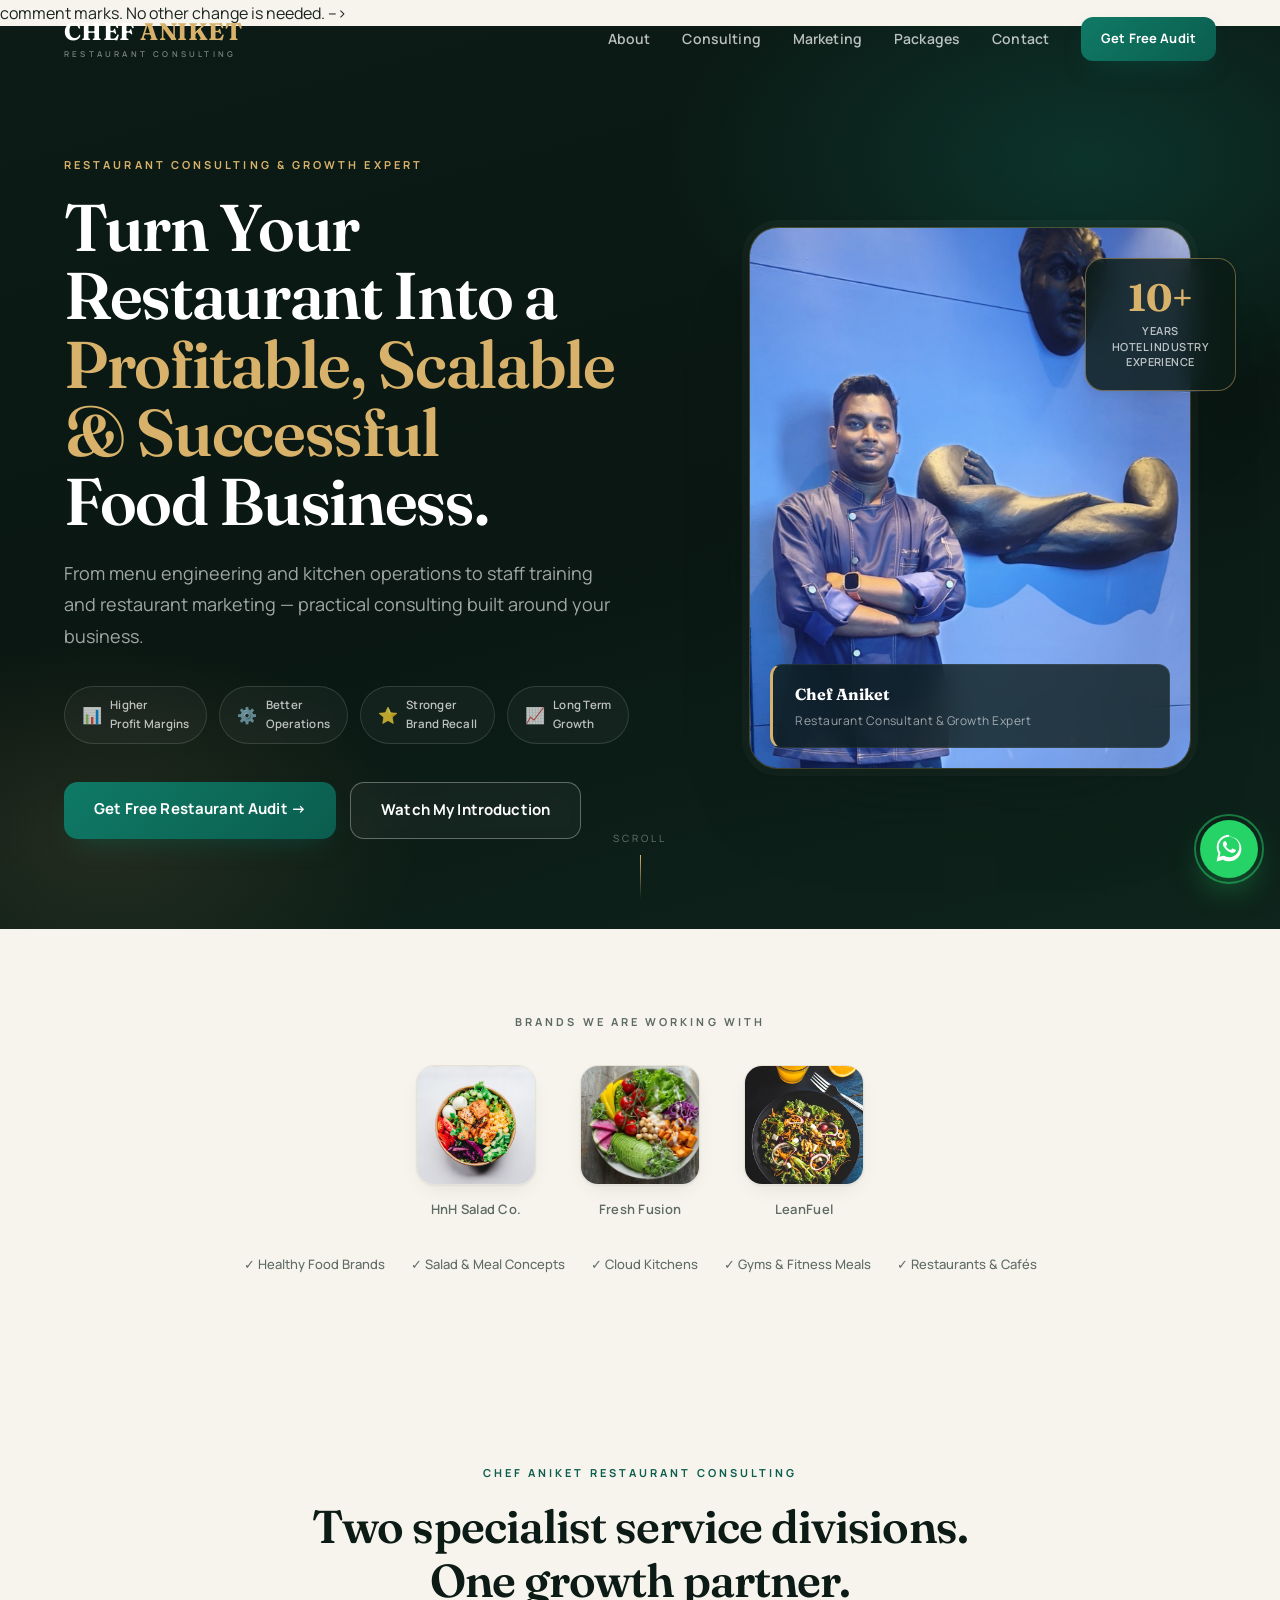
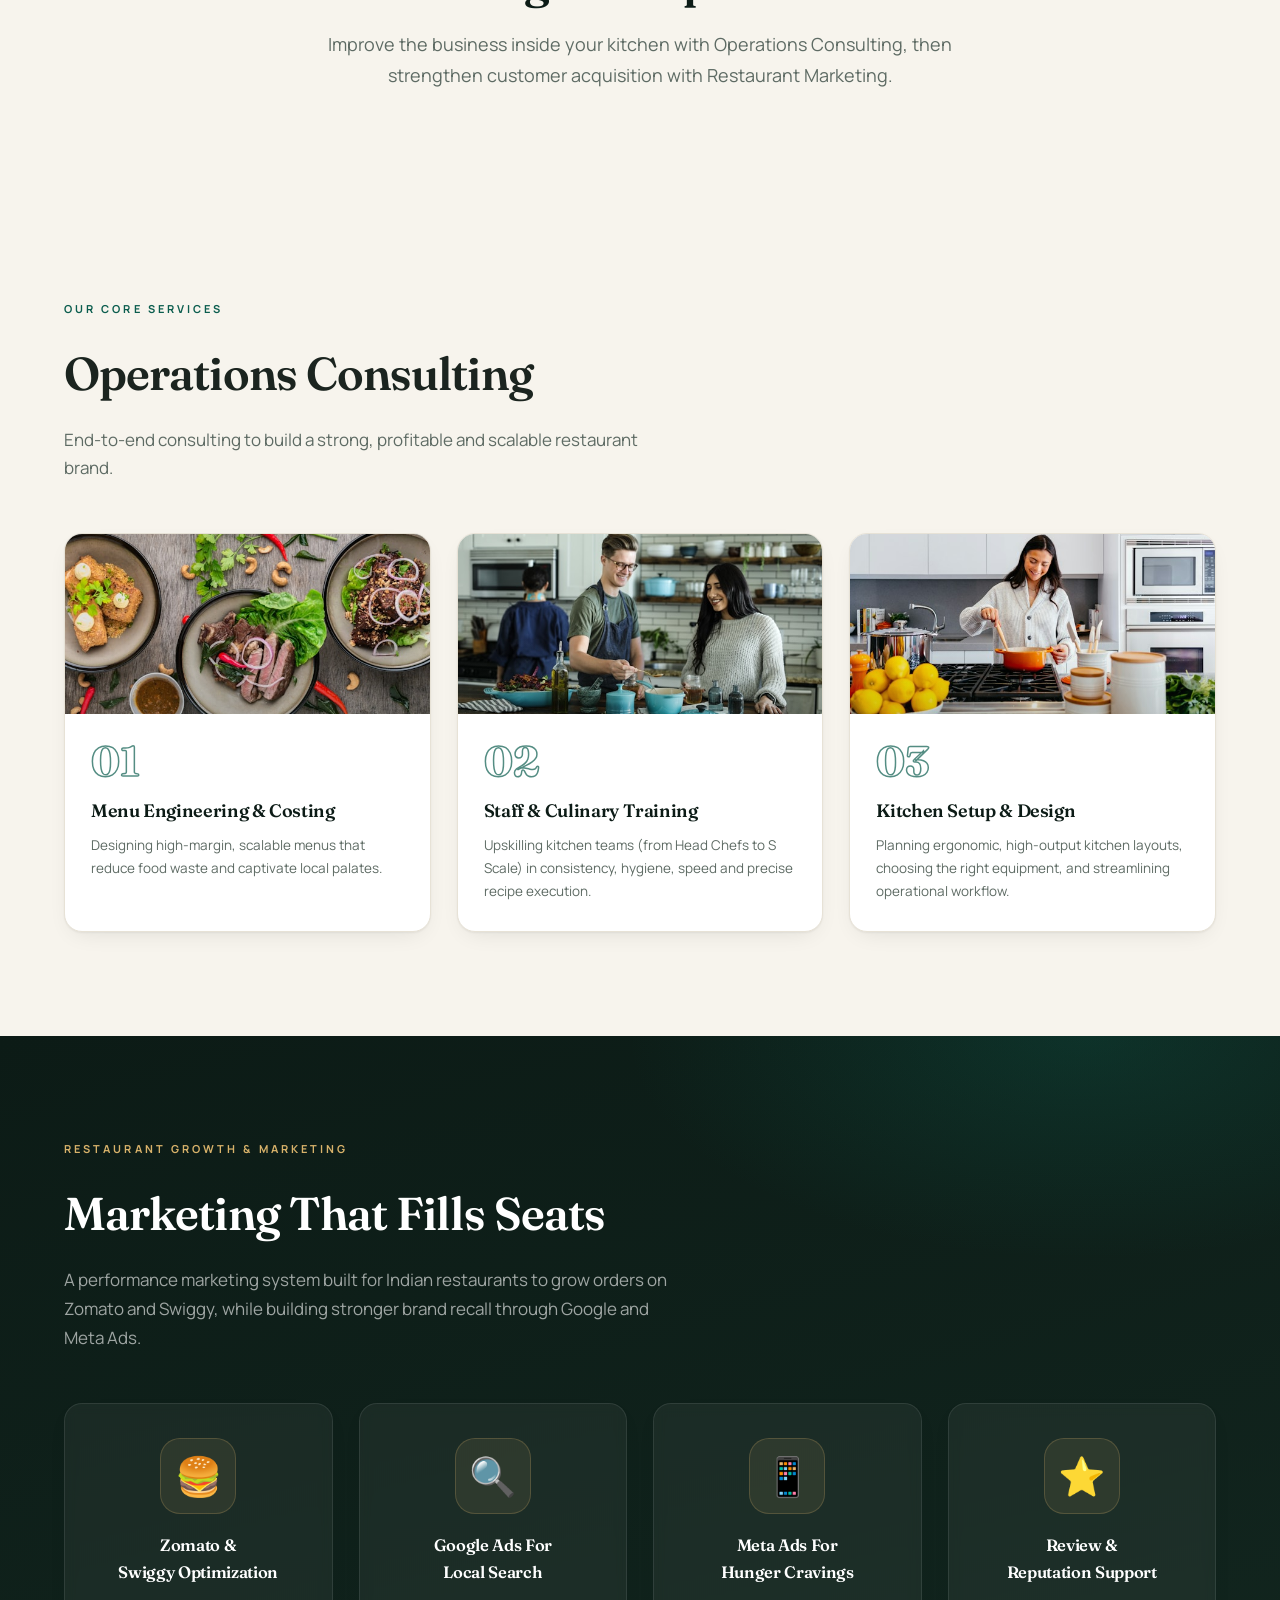
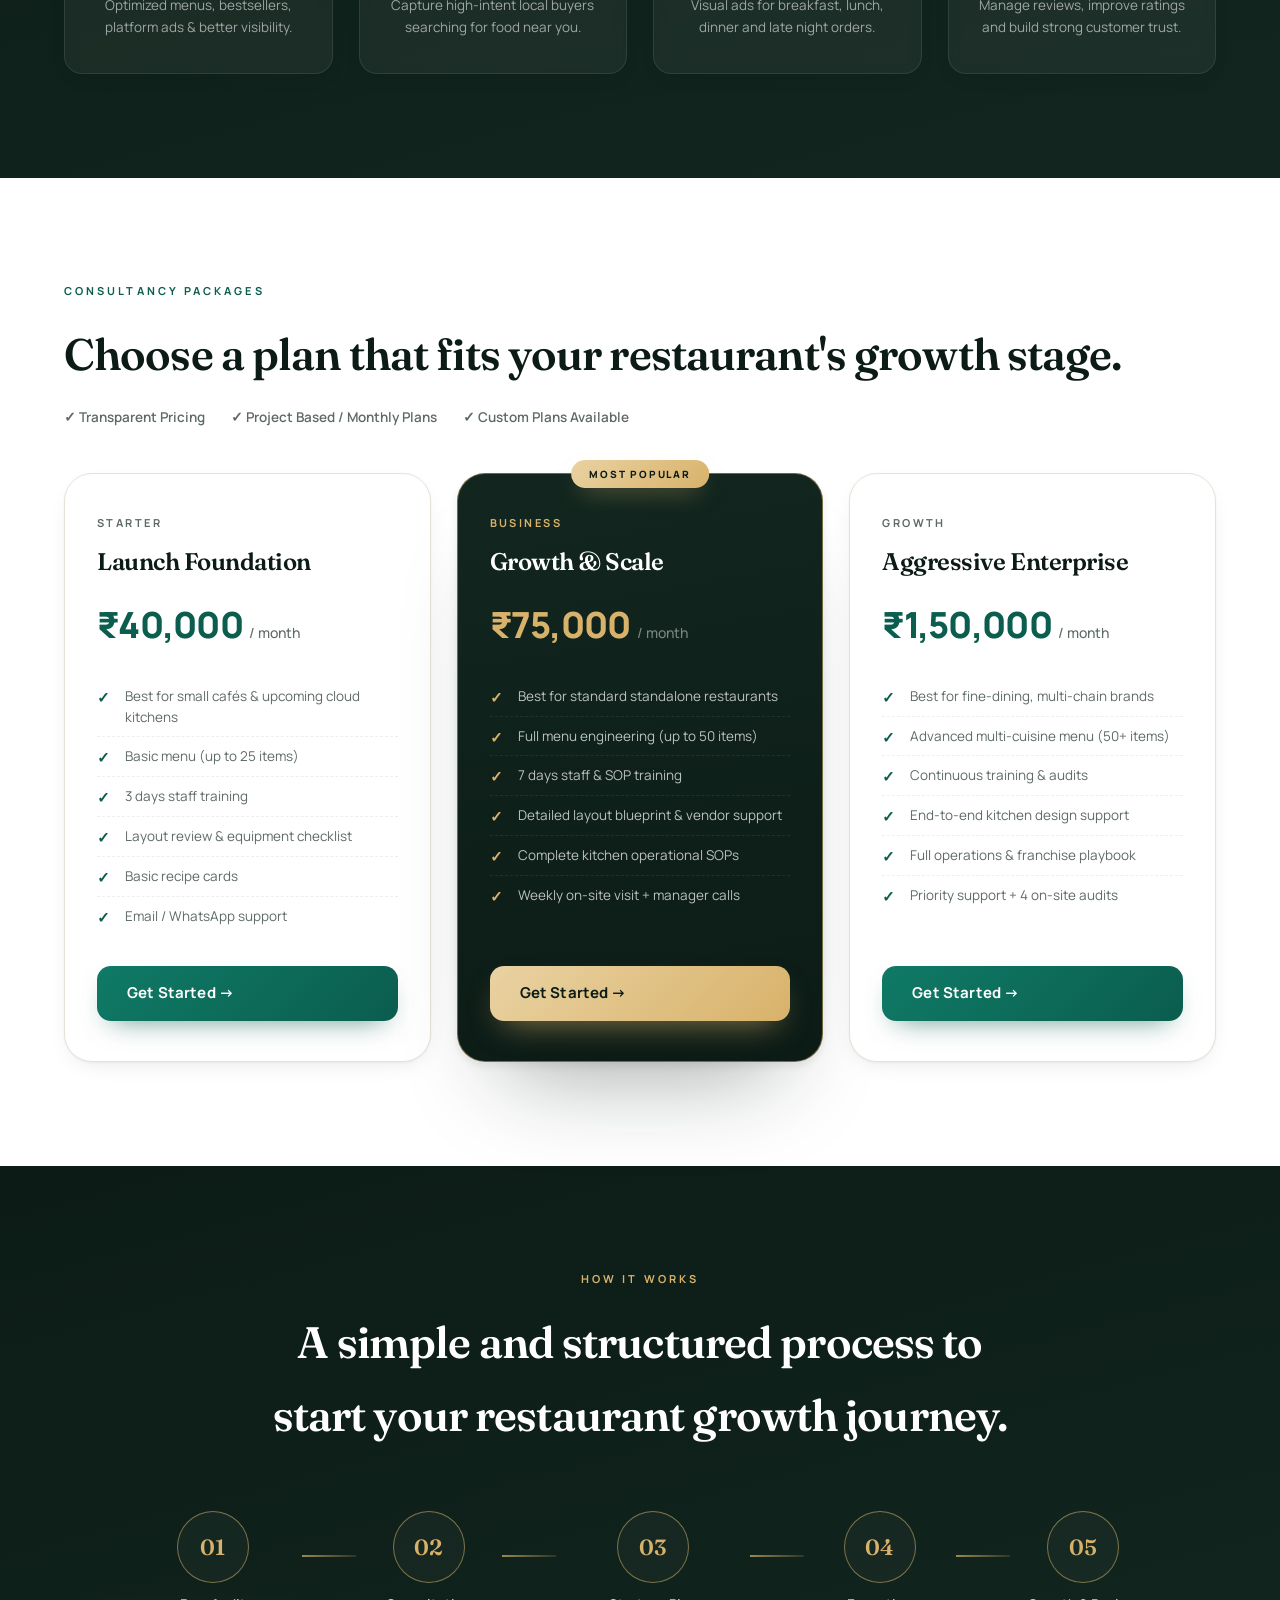
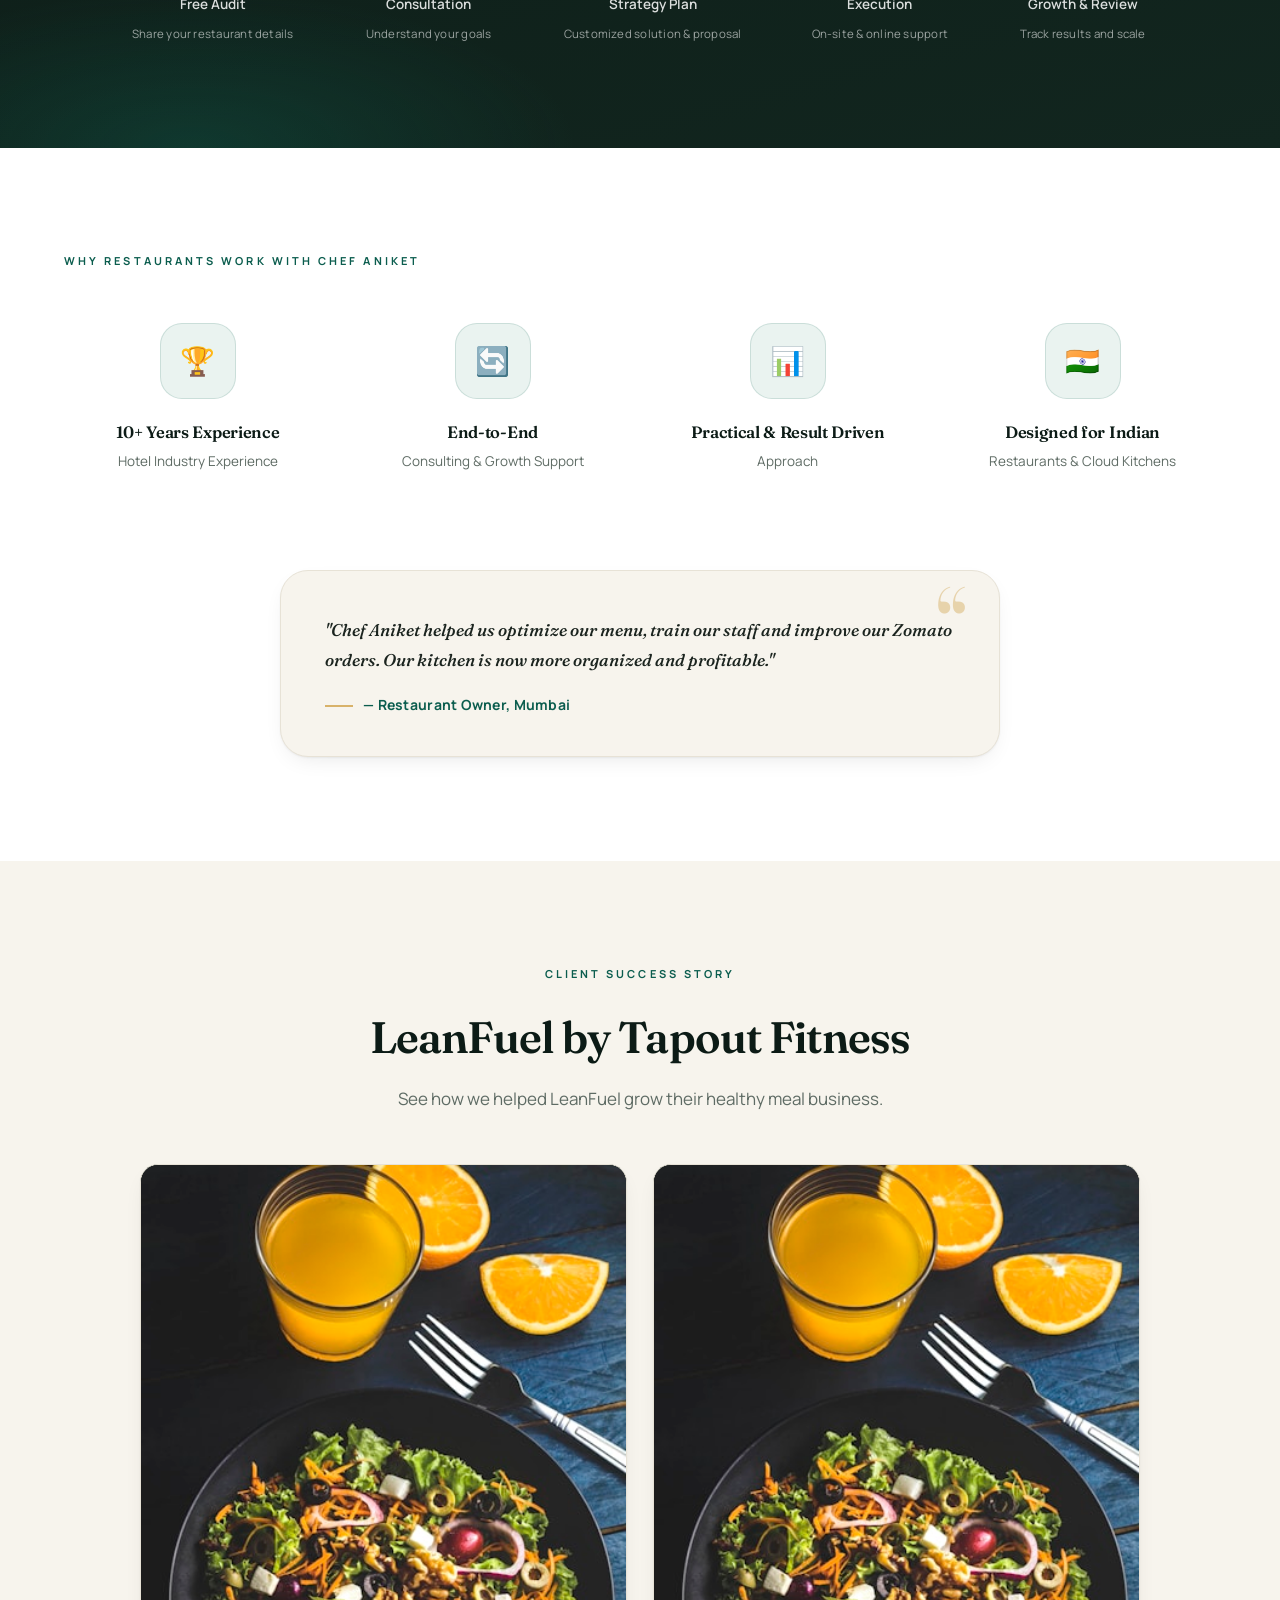
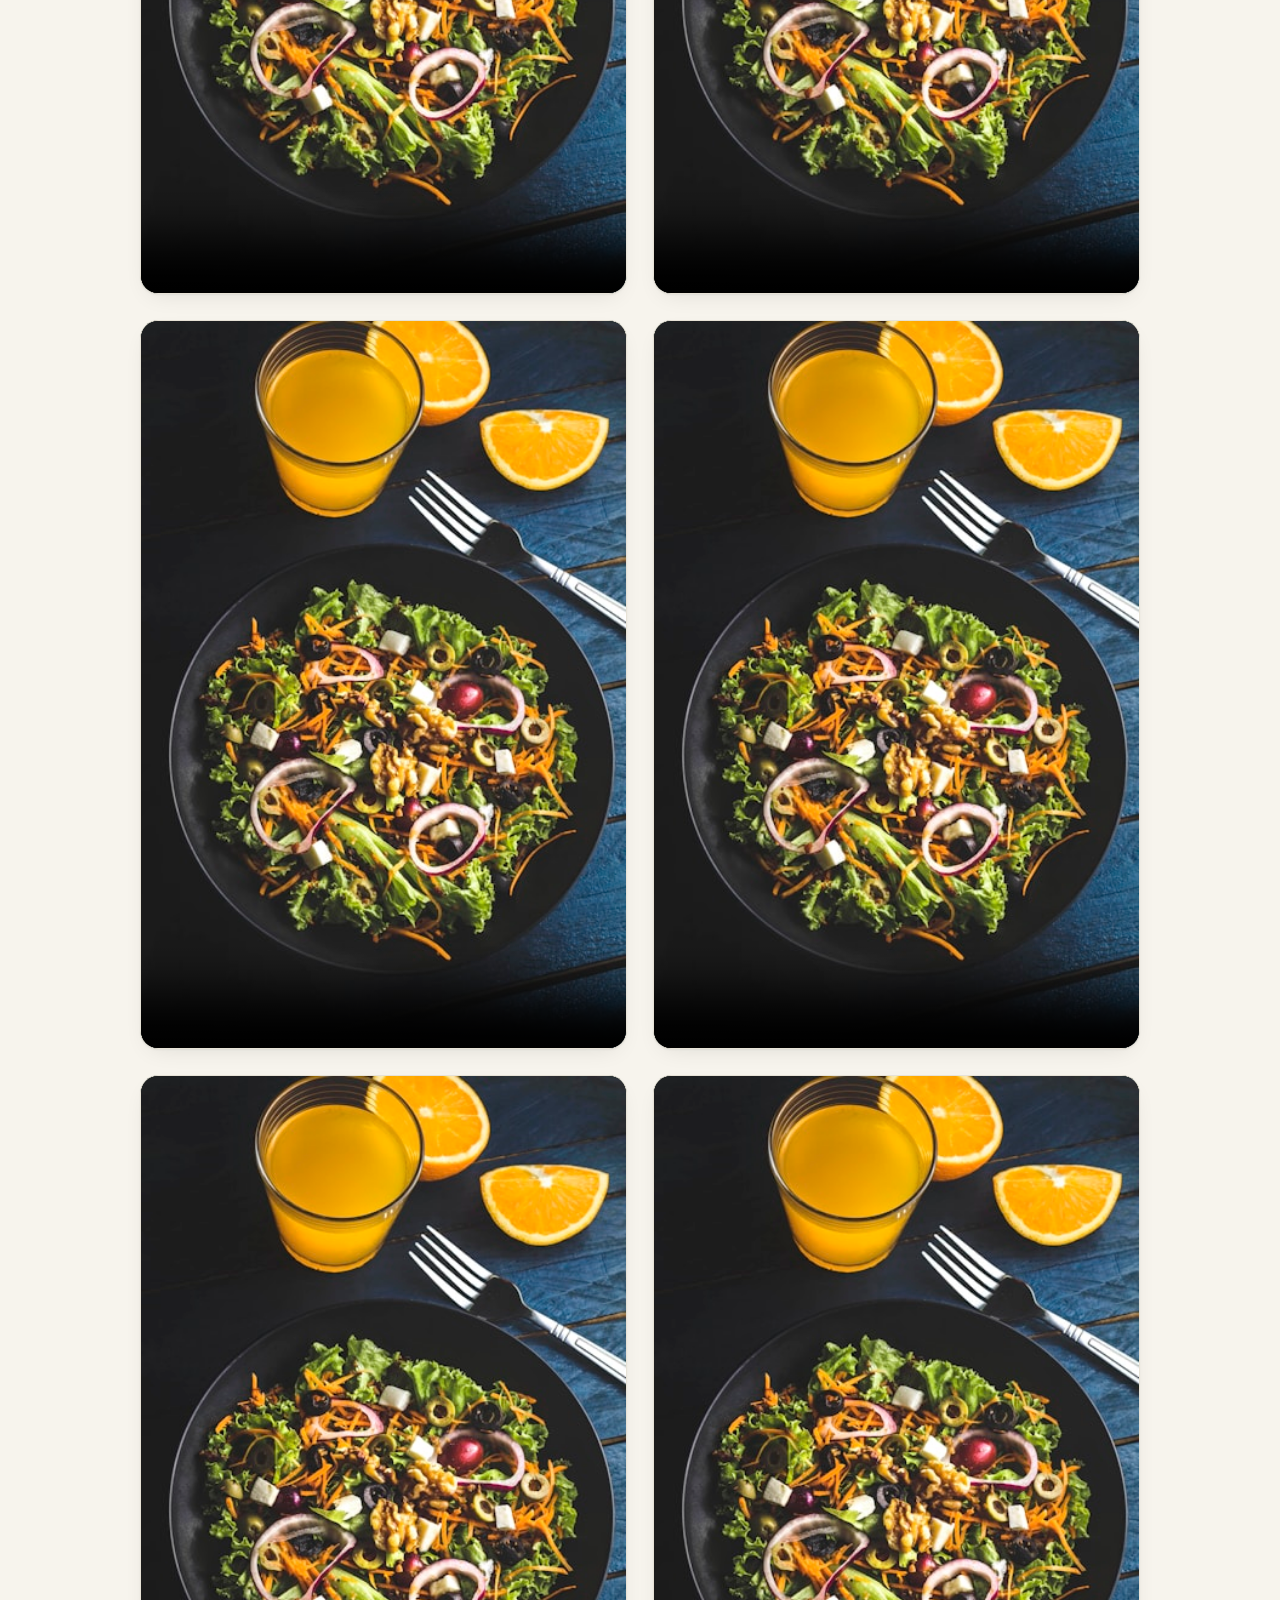
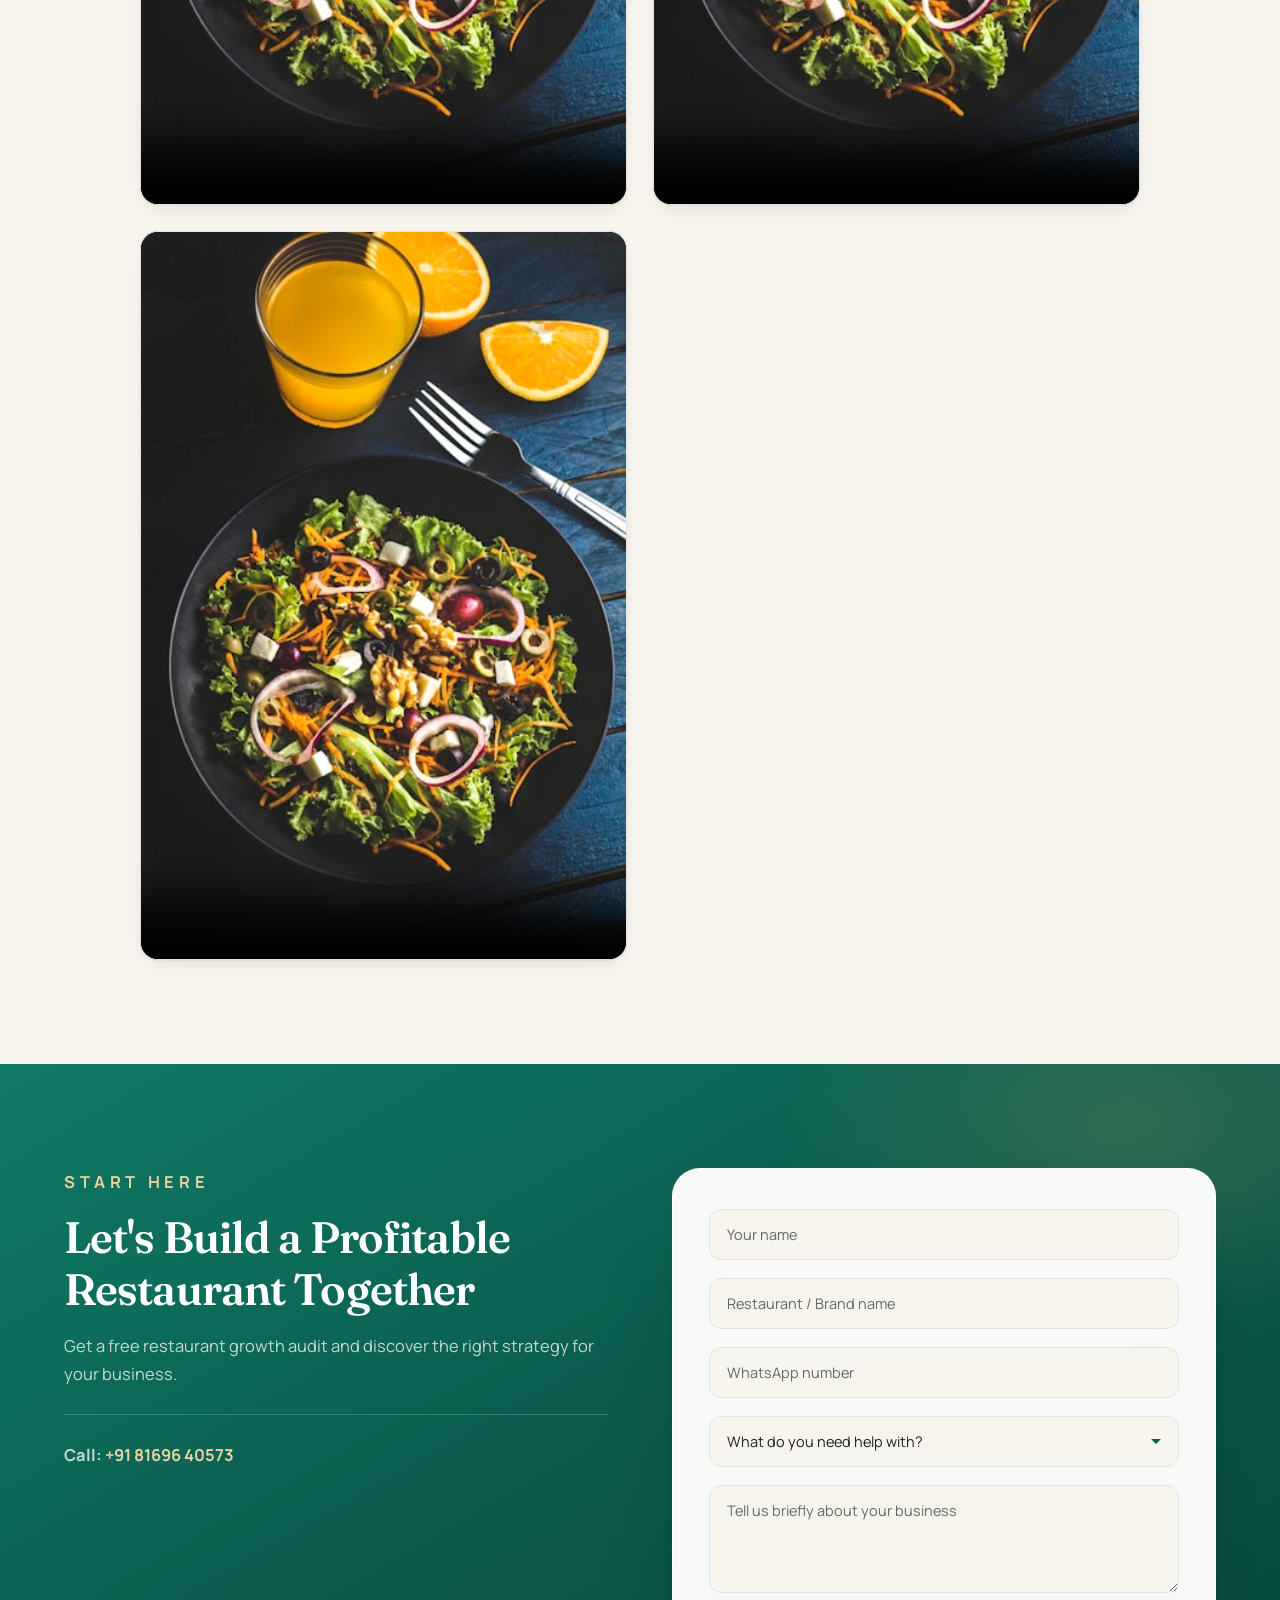
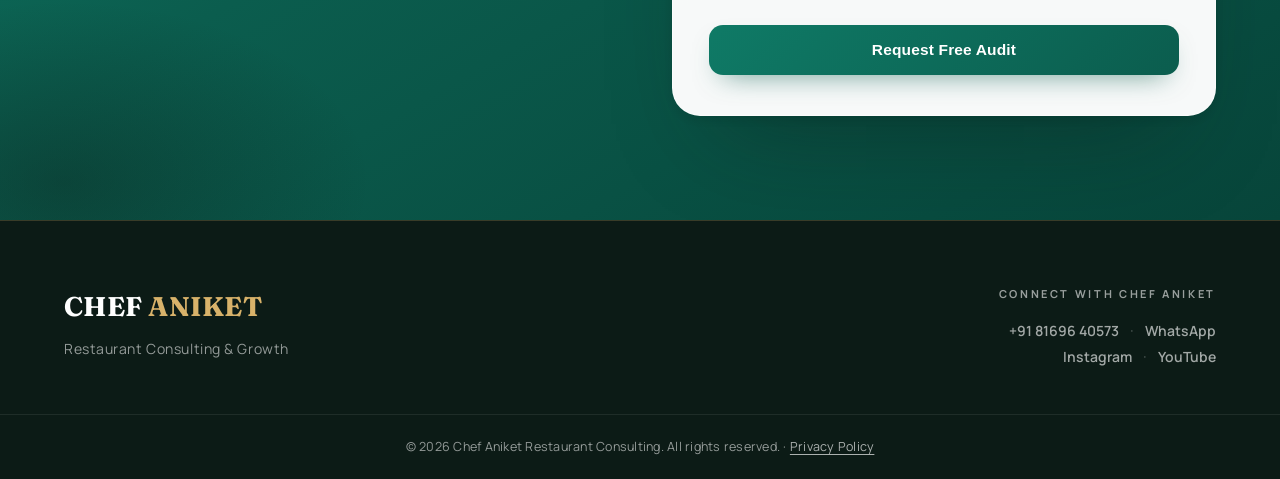
==== commit cd98fbf3: "Docs: add README; GA4-ready snippet; disclose analytics in privacy policy" ====
--- a/index.html
+++ b/index.html
@@ -63,6 +63,21 @@
   <link href="https://fonts.googleapis.com/css2?family=Fraunces:ital,opsz,wght@0,9..144,500;0,9..144,600;0,9..144,700;1,9..144,500&family=Manrope:wght@400;500;600;700;800&display=swap" rel="stylesheet">
   <link rel="stylesheet" href="style.css">
   <noscript><style>.reveal{opacity:1 !important;transform:none !important}</style></noscript>
+
+  <!-- ===== GOOGLE ANALYTICS (GA4) =====
+       Ready to activate. Get your Measurement ID from https://analytics.google.com
+       (Admin > Data Streams > Web > copy the "G-XXXXXXXXXX" value), paste it in the
+       two places marked G-XXXXXXXXXX below, then delete the surrounding
+       <!--  and  --> comment marks. No other change is needed. -->
+  <!--
+  <script async src="https://www.googletagmanager.com/gtag/js?id=G-XXXXXXXXXX"></script>
+  <script>
+    window.dataLayer = window.dataLayer || [];
+    function gtag(){dataLayer.push(arguments);}
+    gtag('js', new Date());
+    gtag('config', 'G-XXXXXXXXXX');
+  </script>
+  -->
 </head>
 <body>
 
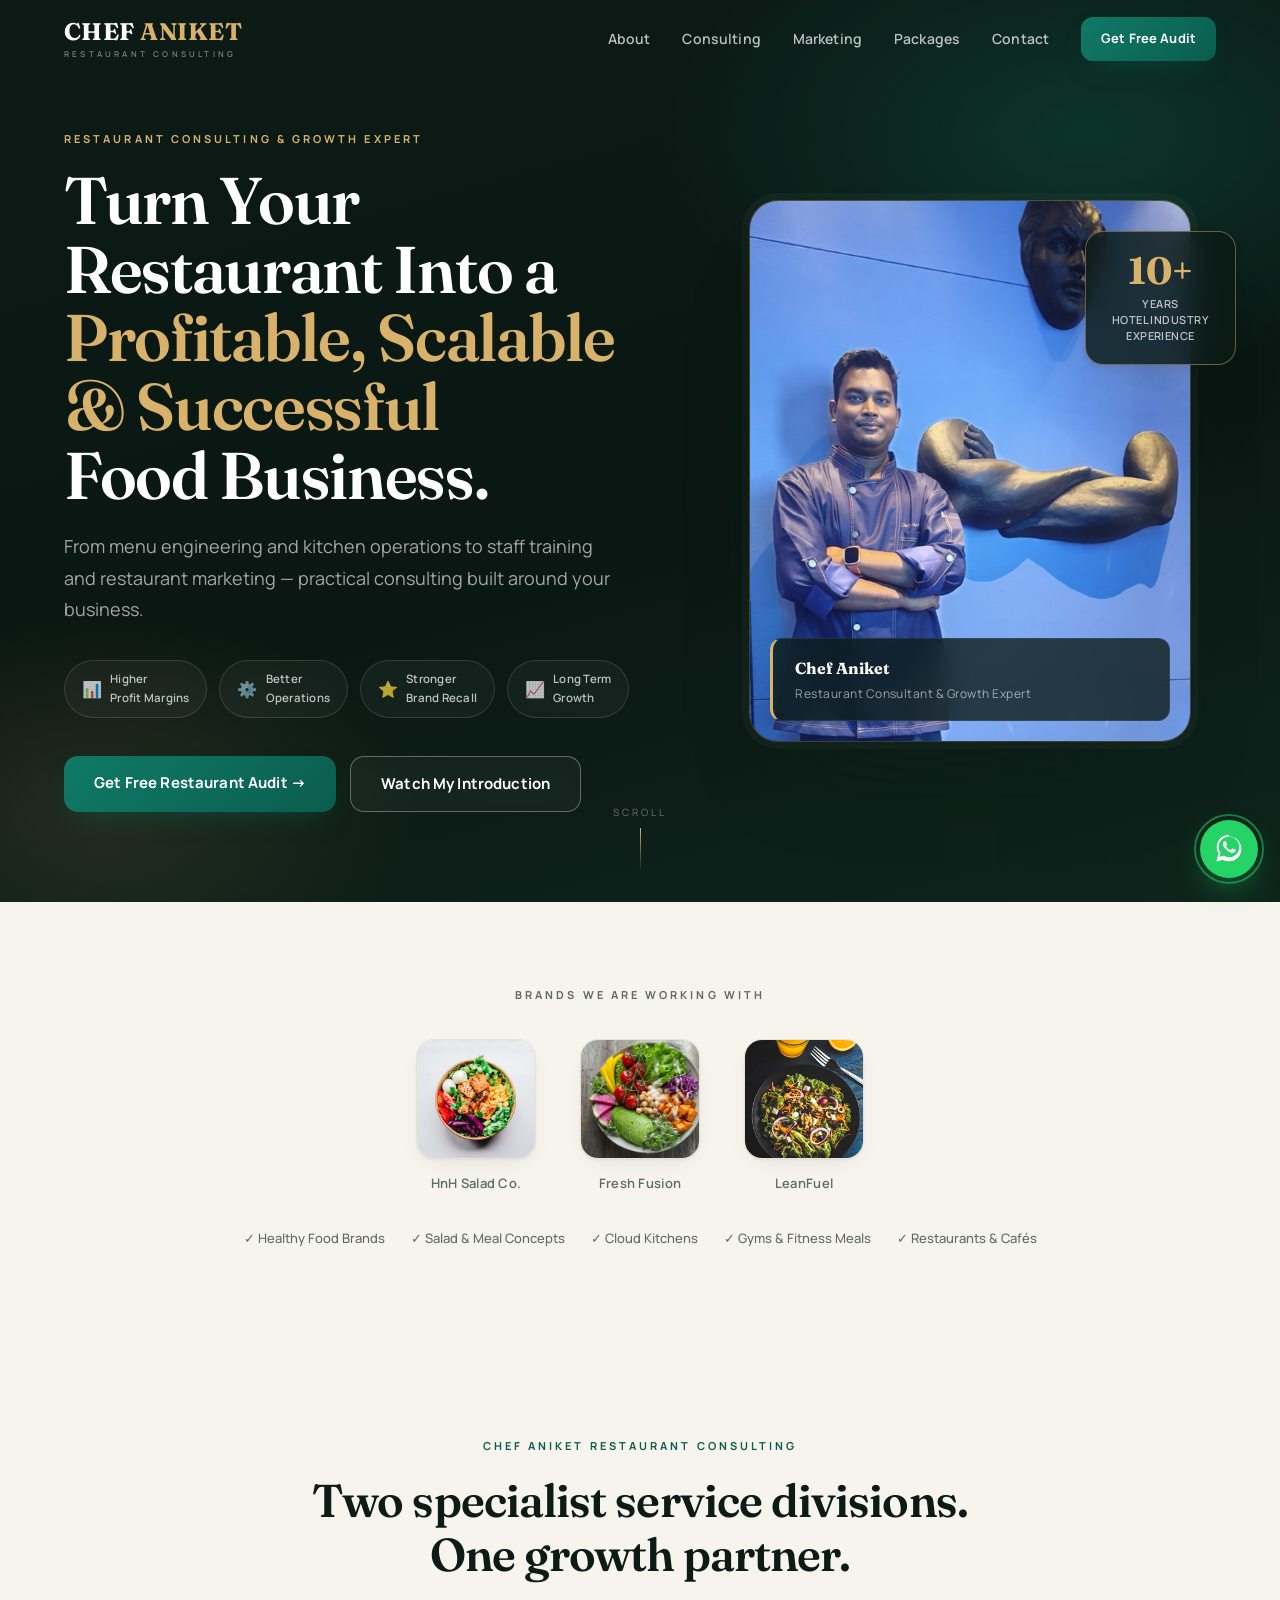
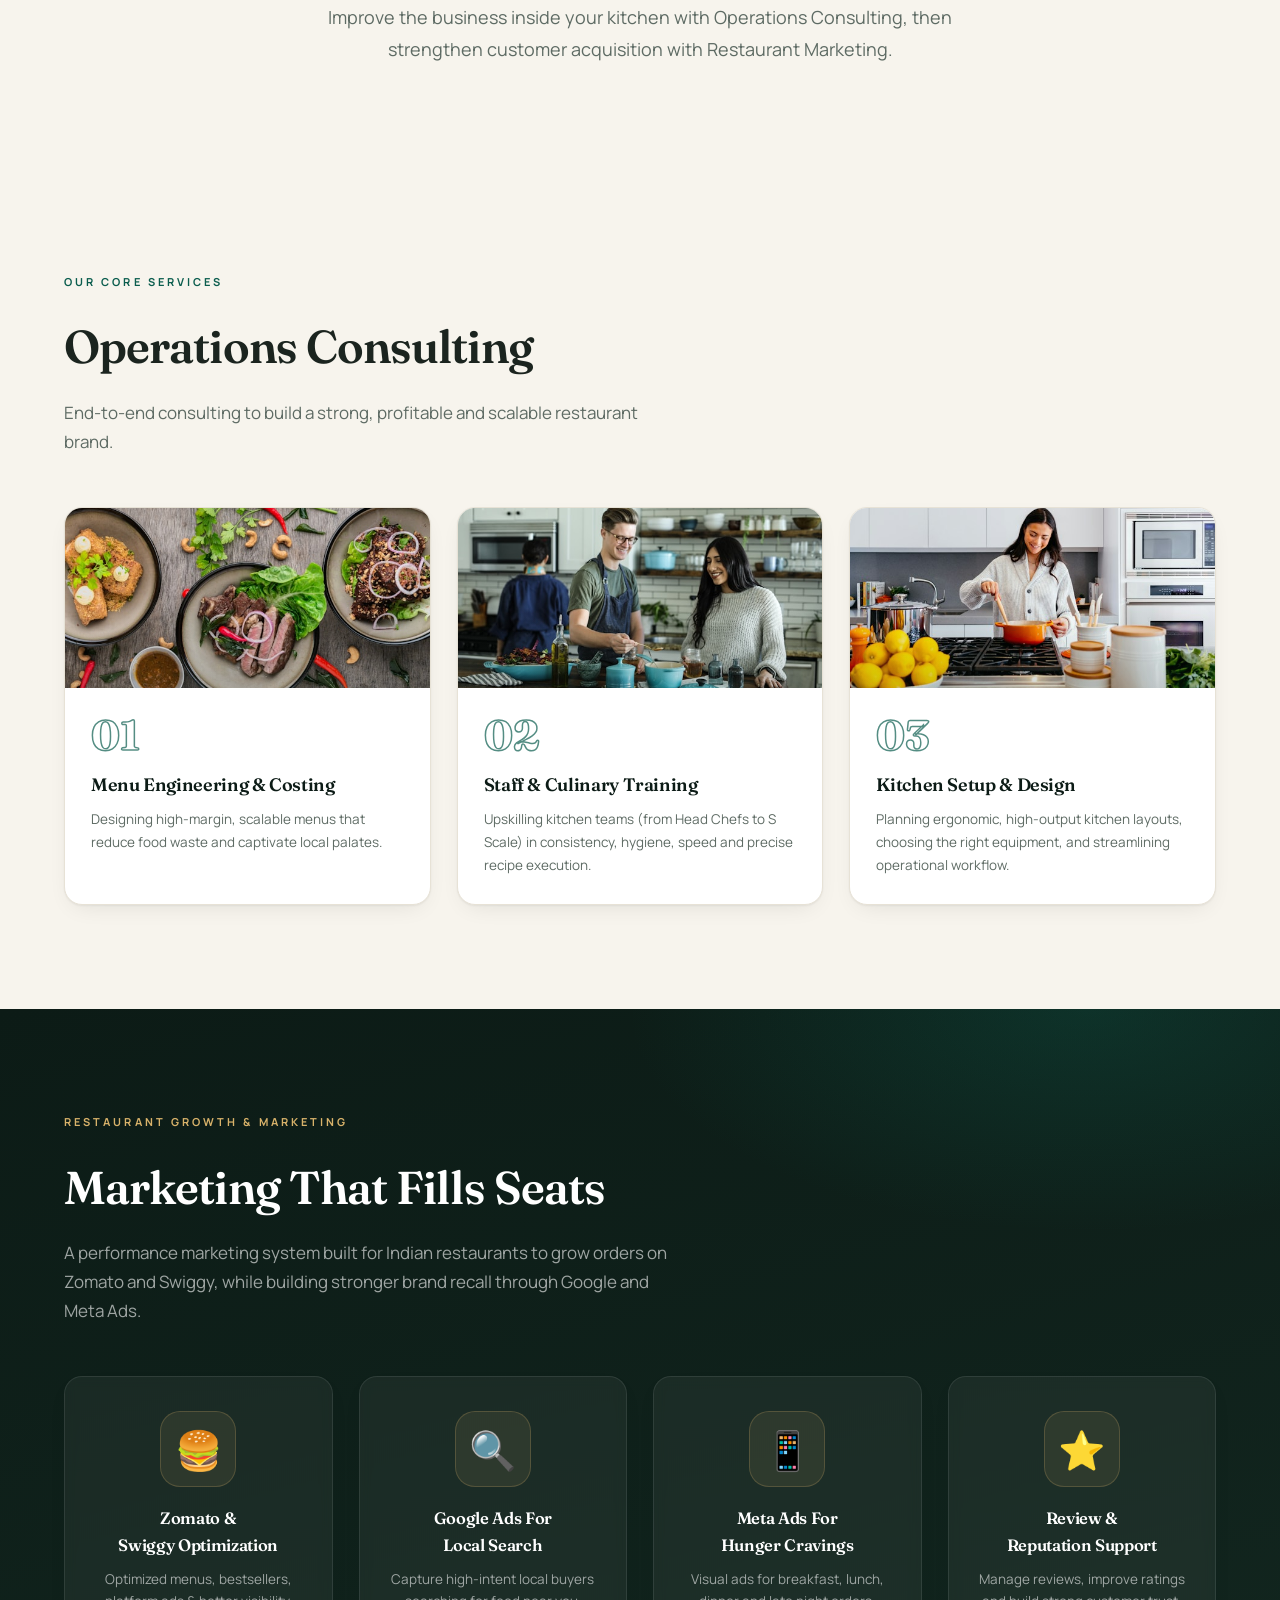
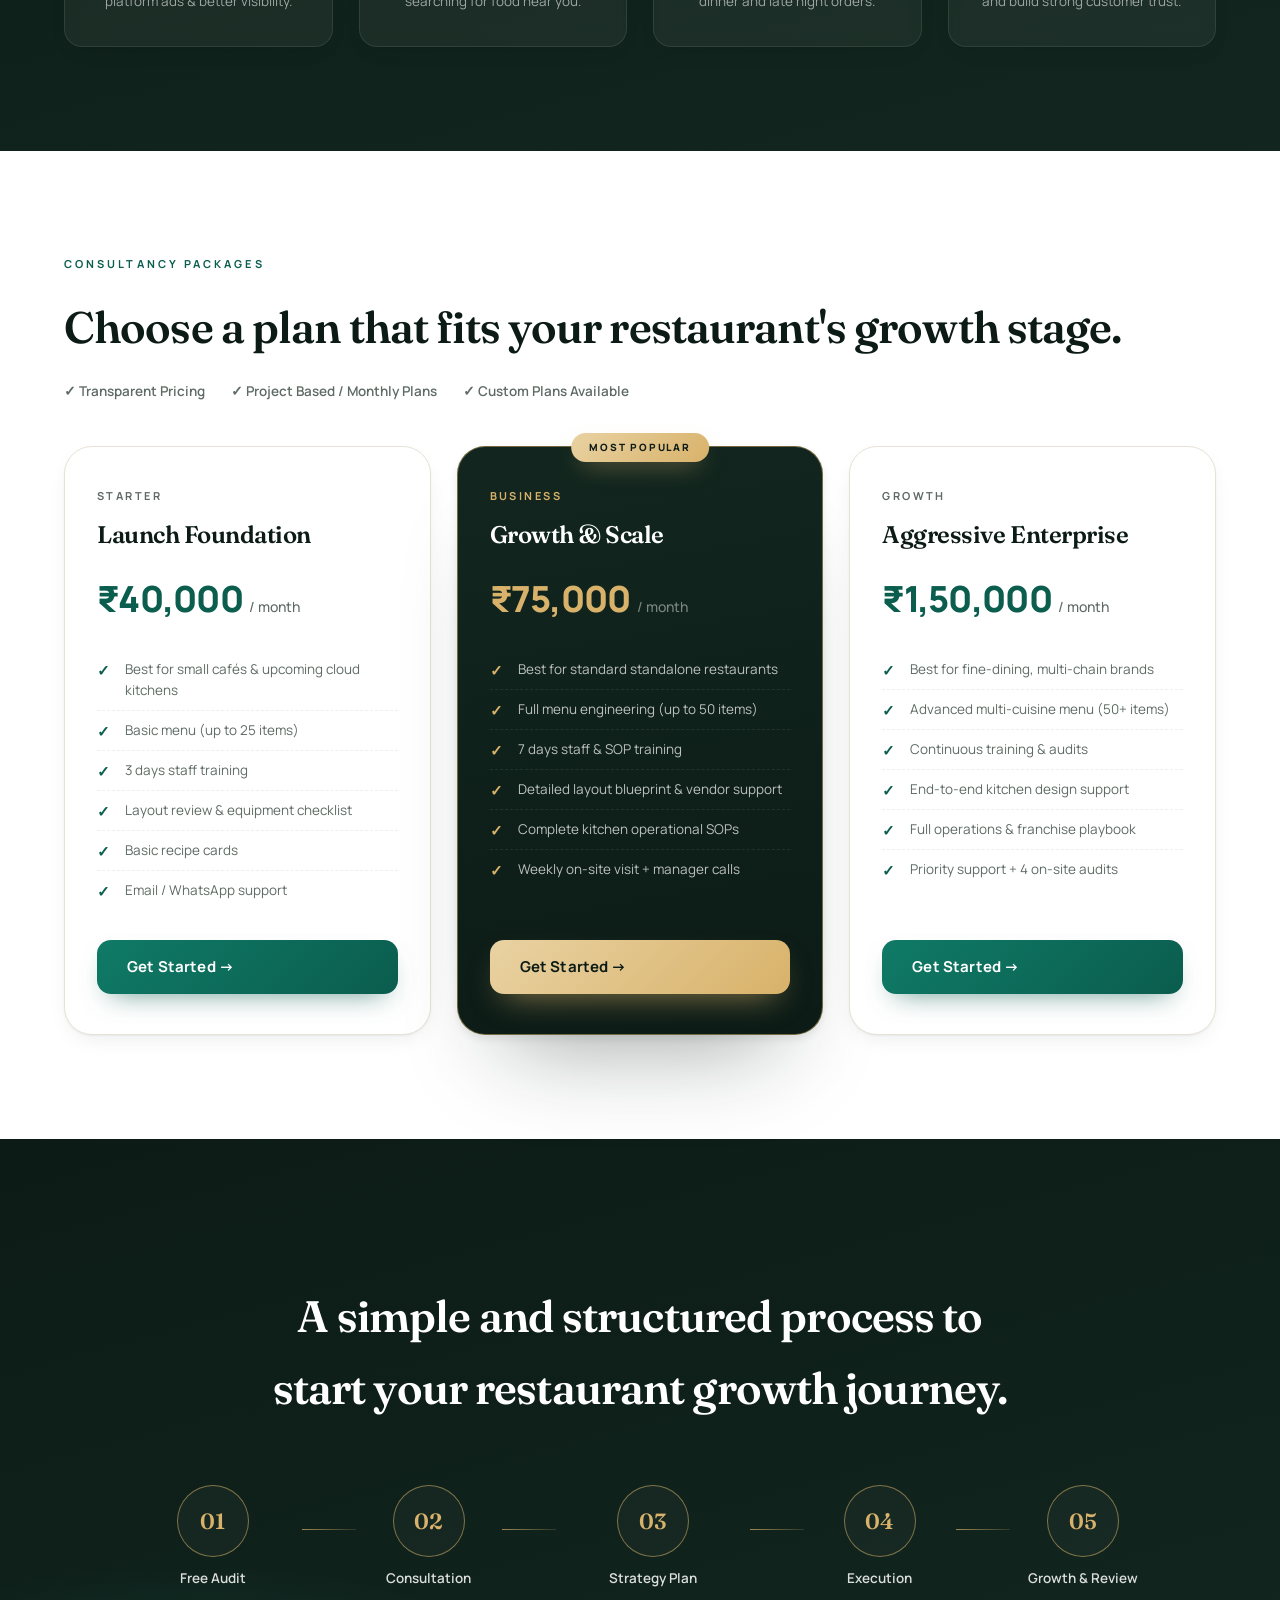
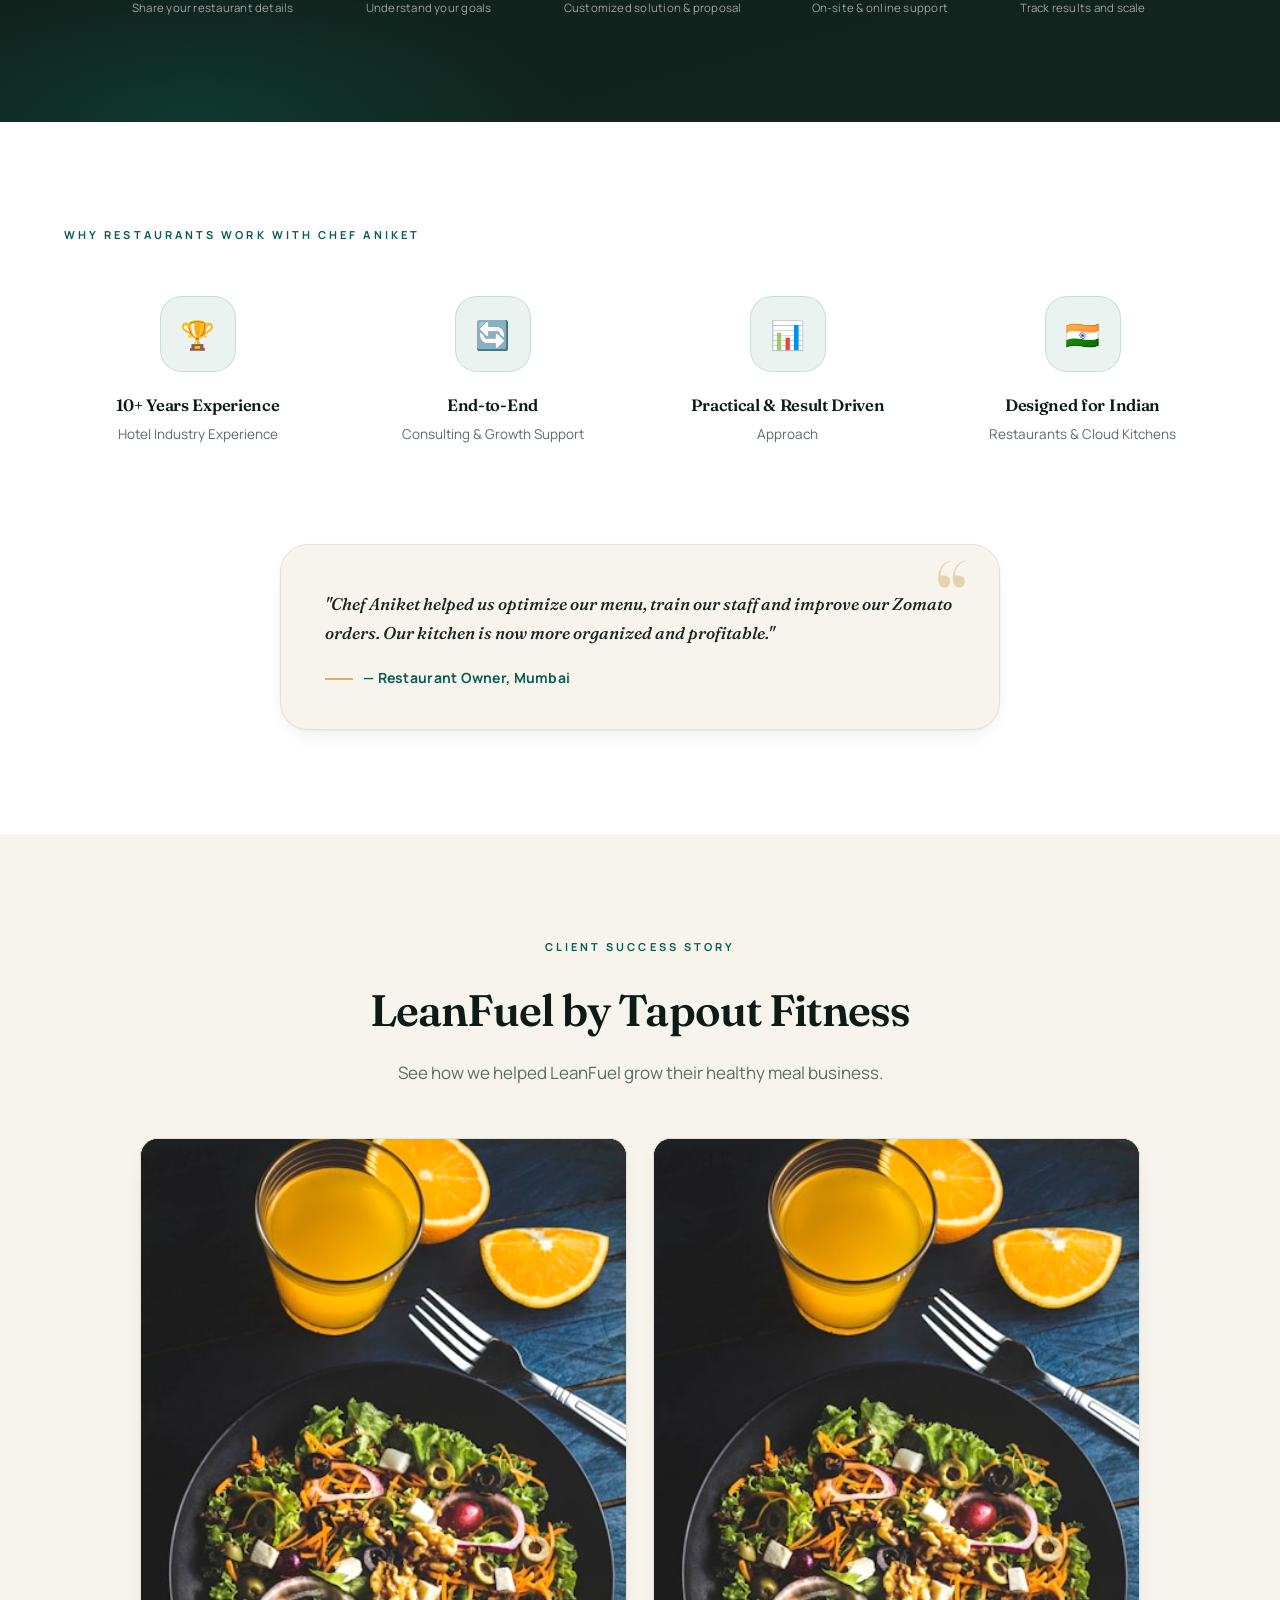
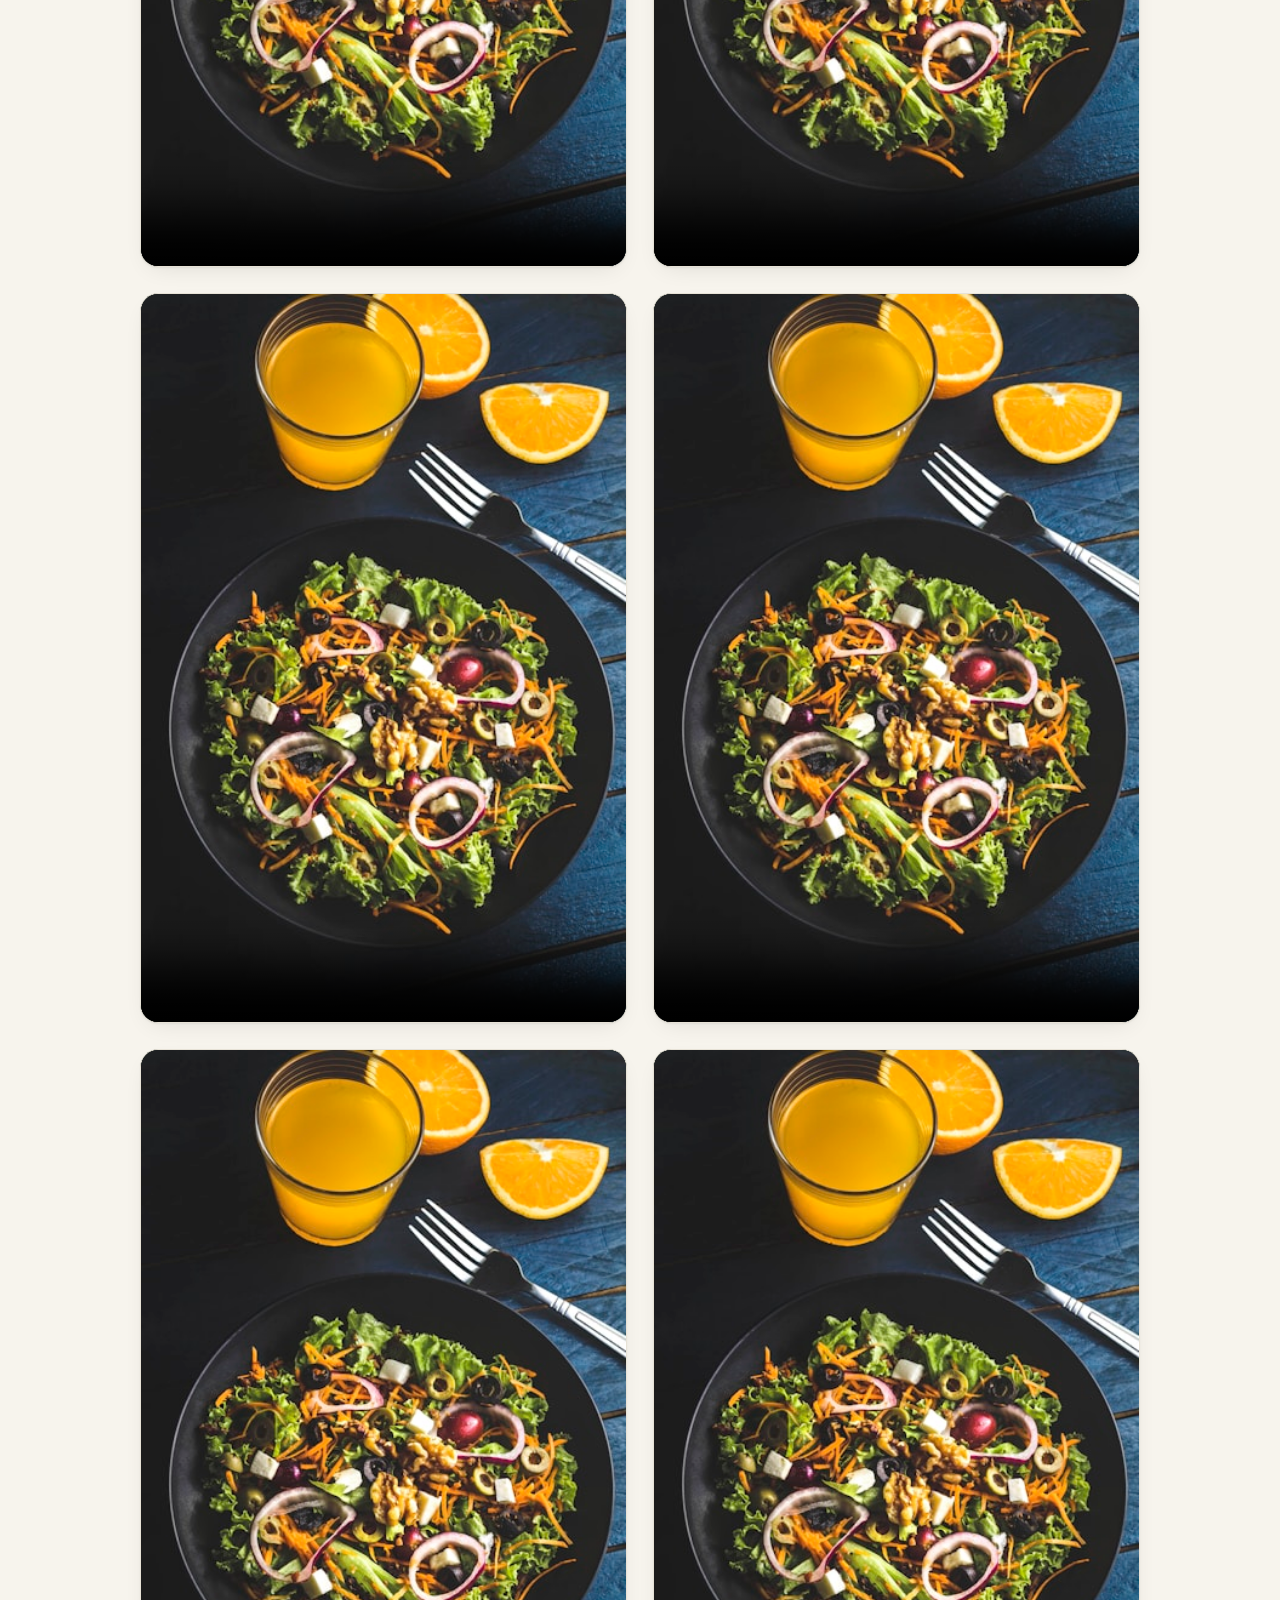
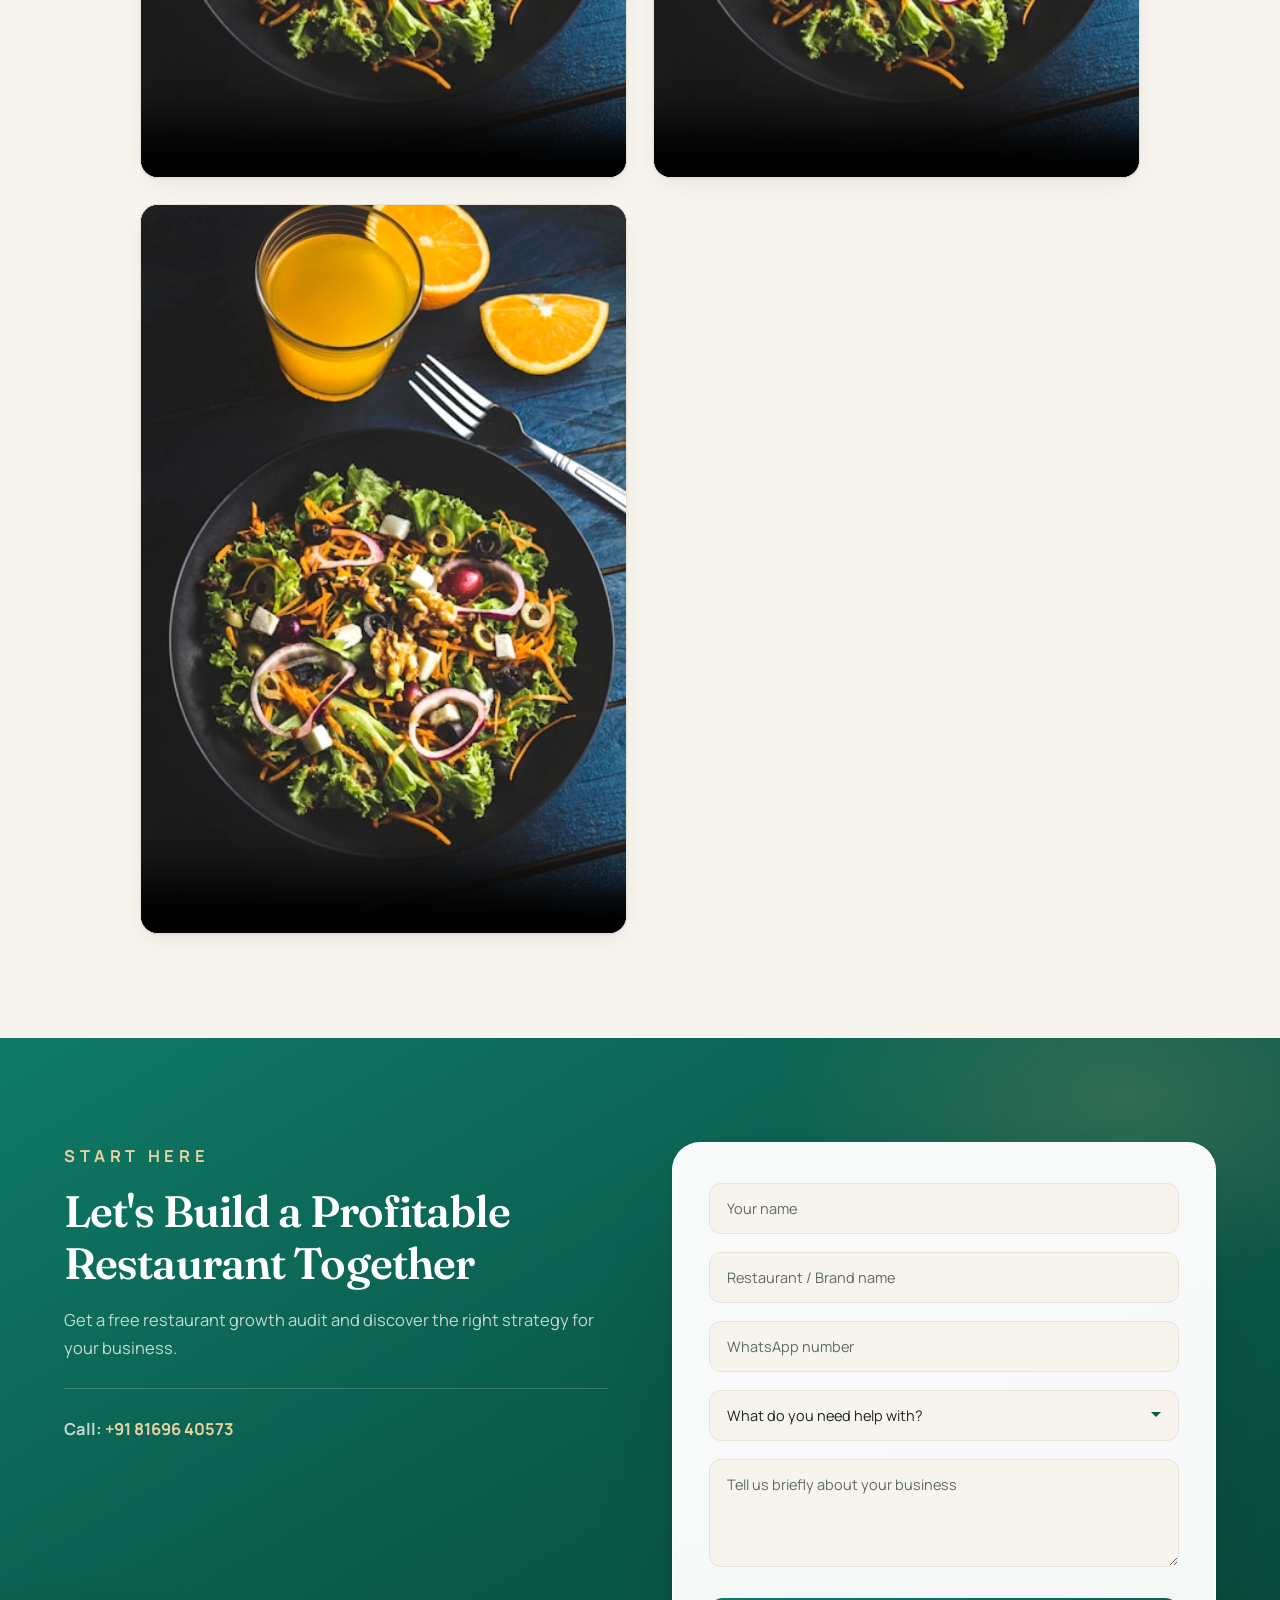
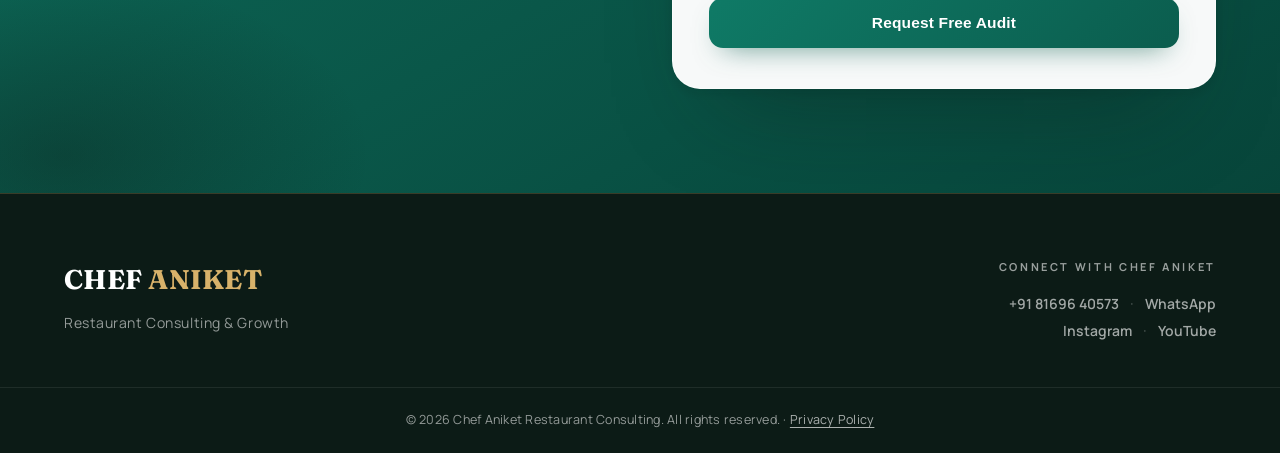
==== commit 09bebce9: "Activate Google Analytics (G-SHPBE1C2Y8)" ====
--- a/index.html
+++ b/index.html
@@ -65,19 +65,14 @@
   <noscript><style>.reveal{opacity:1 !important;transform:none !important}</style></noscript>
 
   <!-- ===== GOOGLE ANALYTICS (GA4) =====
-       Ready to activate. Get your Measurement ID from https://analytics.google.com
-       (Admin > Data Streams > Web > copy the "G-XXXXXXXXXX" value), paste it in the
-       two places marked G-XXXXXXXXXX below, then delete the surrounding
-       <!--  and  --> comment marks. No other change is needed. -->
-  <!--
-  <script async src="https://www.googletagmanager.com/gtag/js?id=G-XXXXXXXXXX"></script>
+       Measurement ID: G-SHPBE1C2Y8 (Admin > Data Streams > Web). -->
+  <script async src="https://www.googletagmanager.com/gtag/js?id=G-SHPBE1C2Y8"></script>
   <script>
     window.dataLayer = window.dataLayer || [];
     function gtag(){dataLayer.push(arguments);}
     gtag('js', new Date());
-    gtag('config', 'G-XXXXXXXXXX');
+    gtag('config', 'G-SHPBE1C2Y8');
   </script>
-  -->
 </head>
 <body>
 
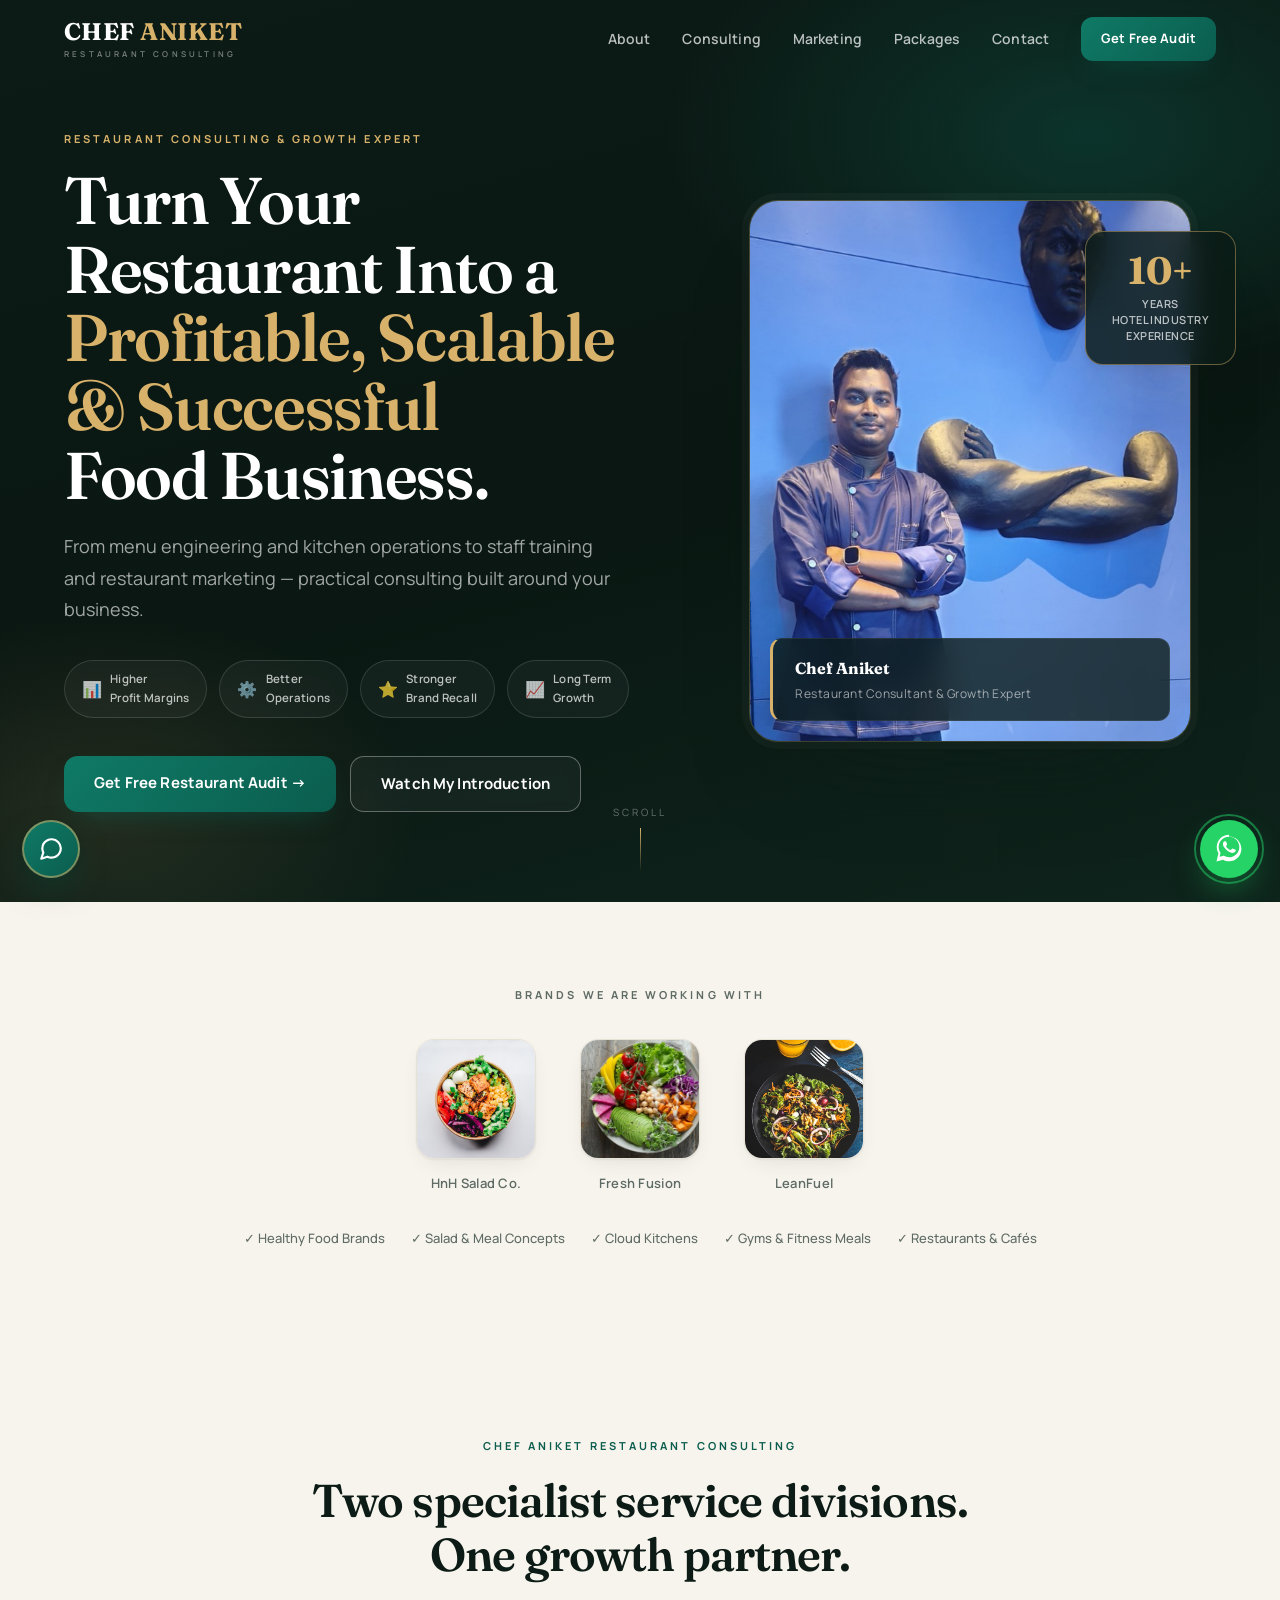
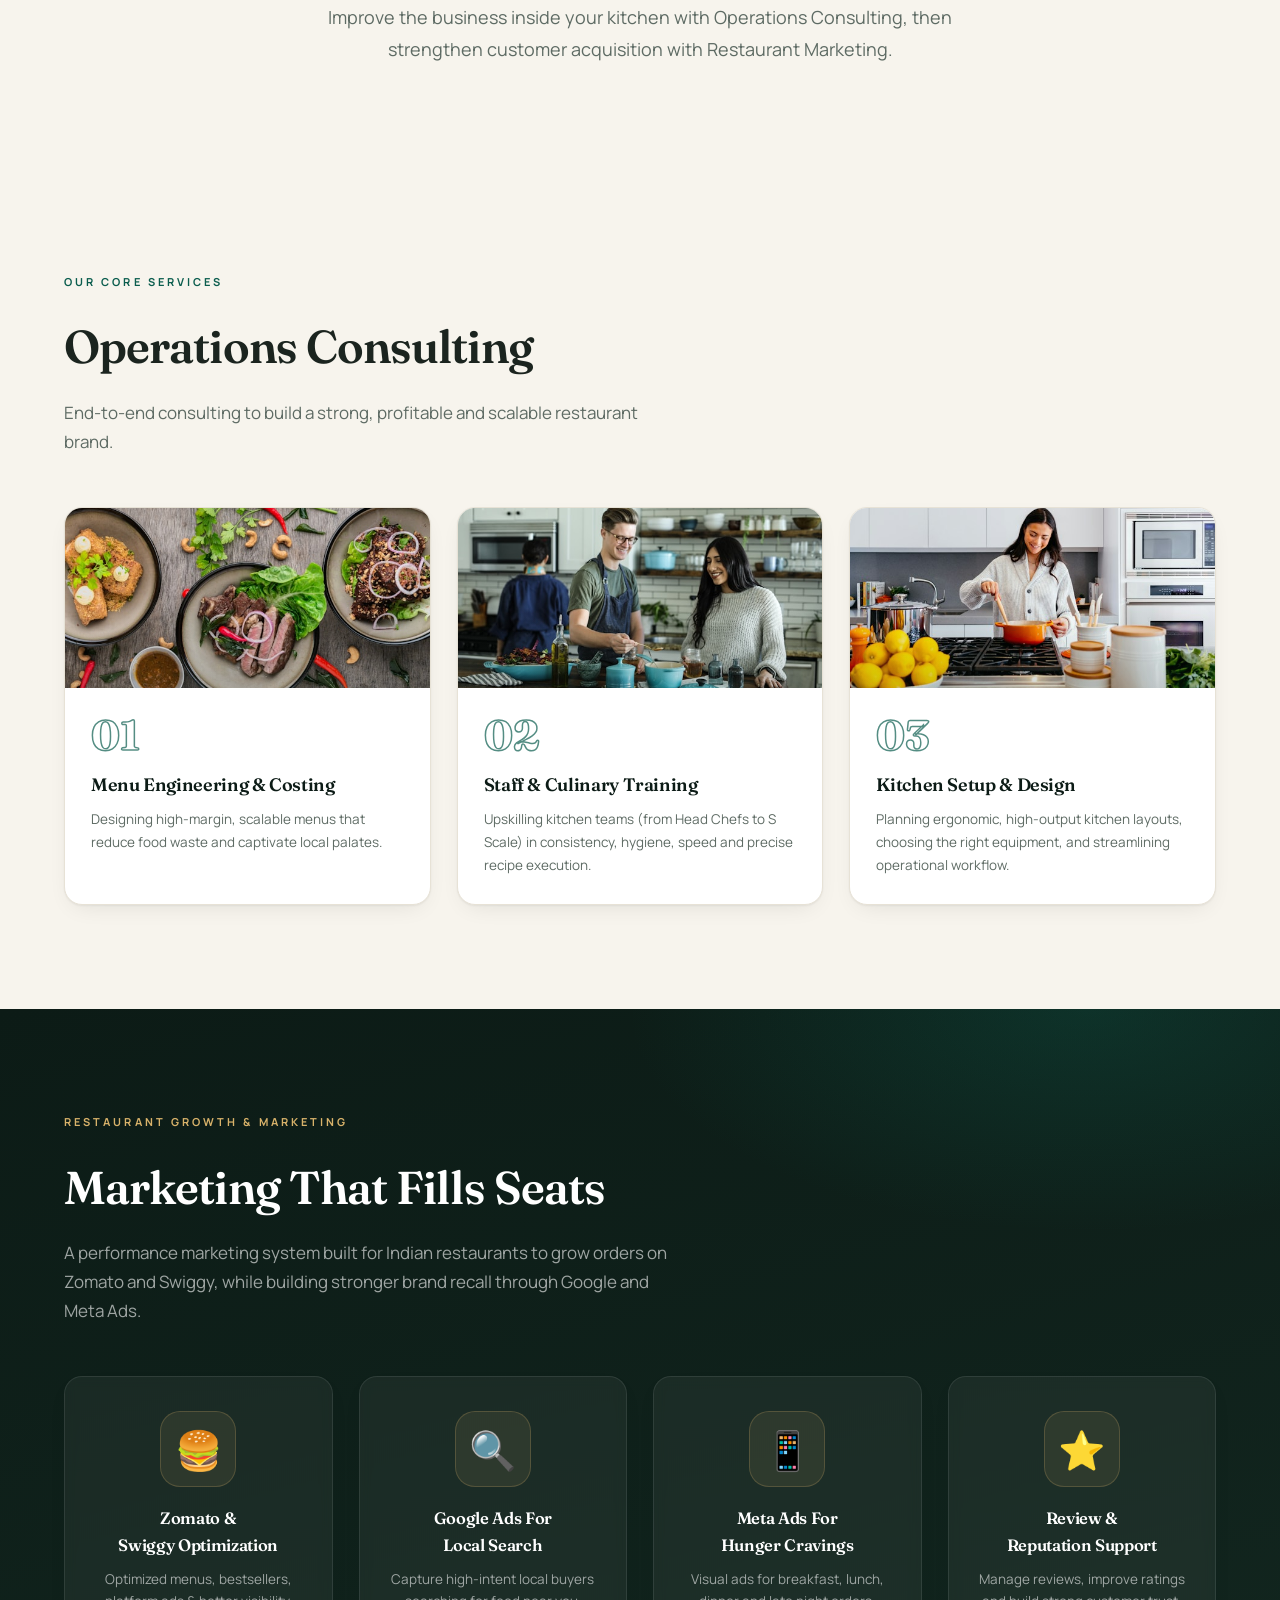
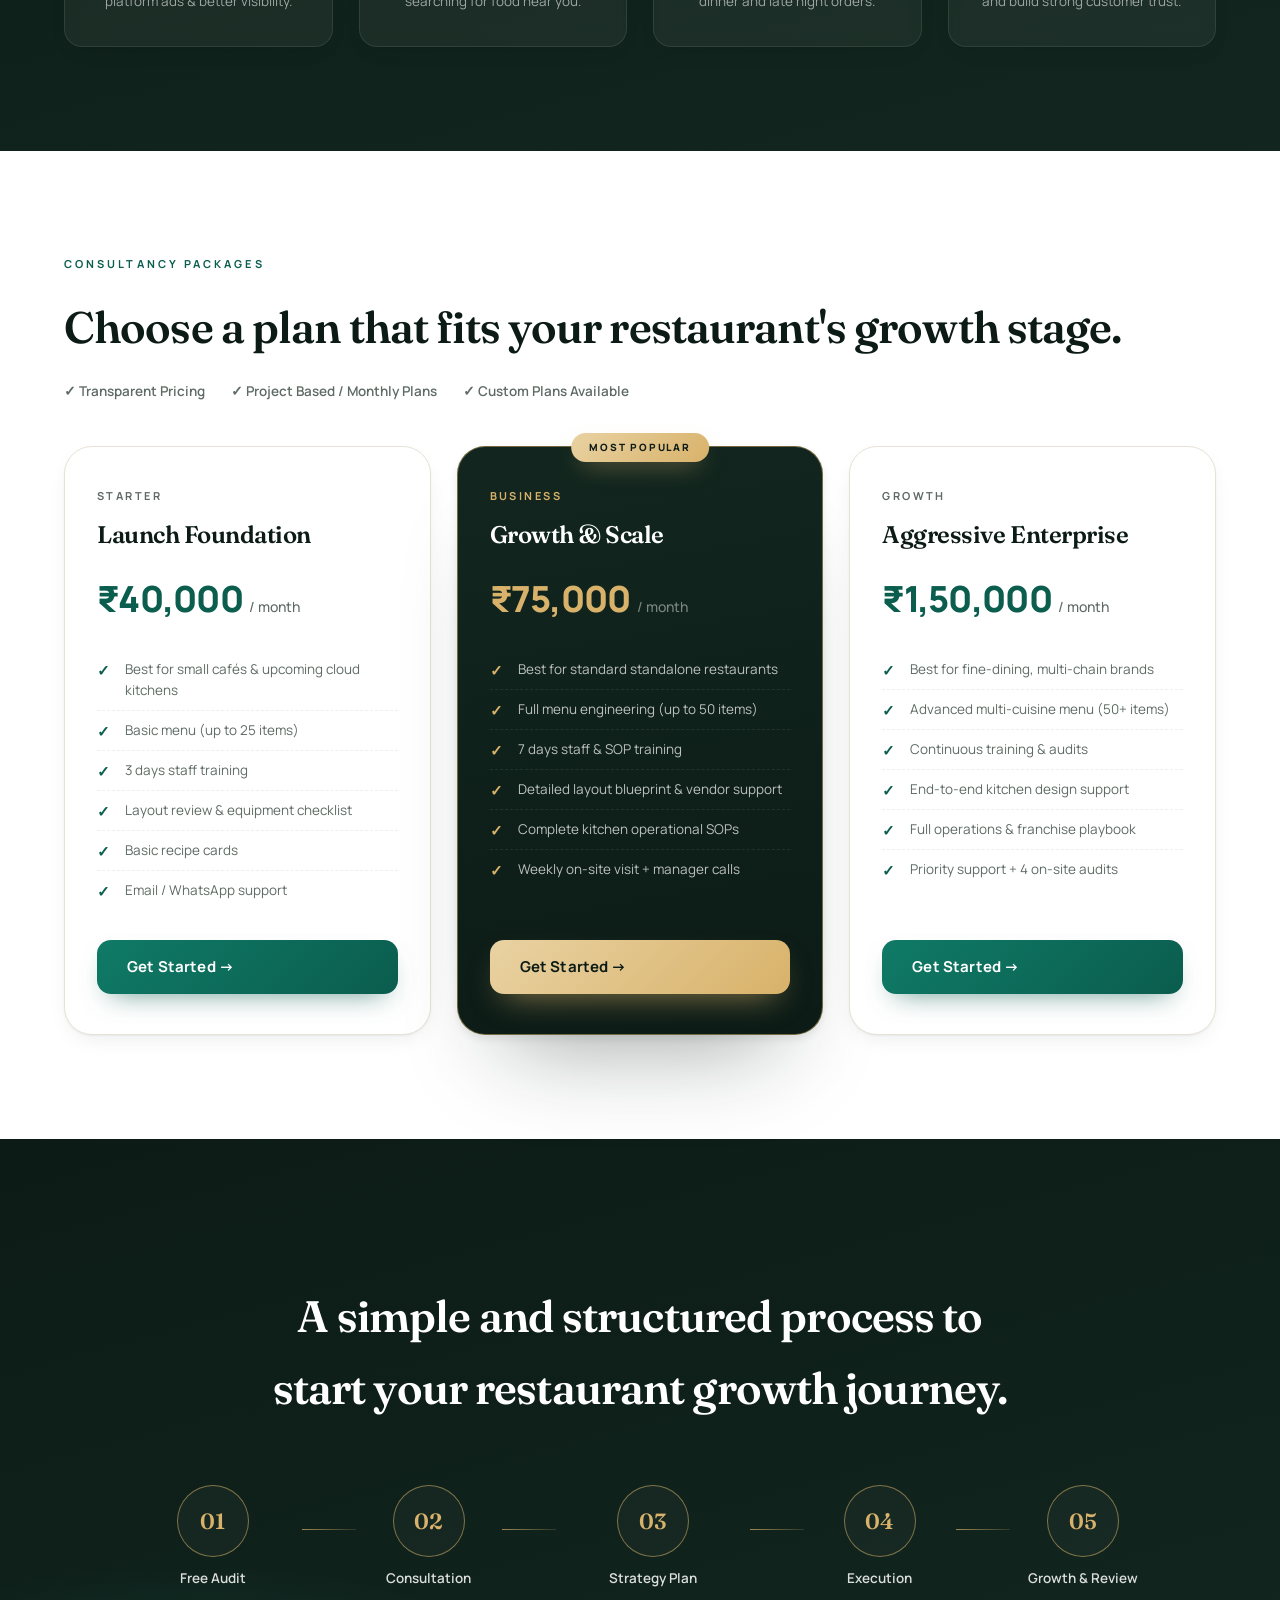
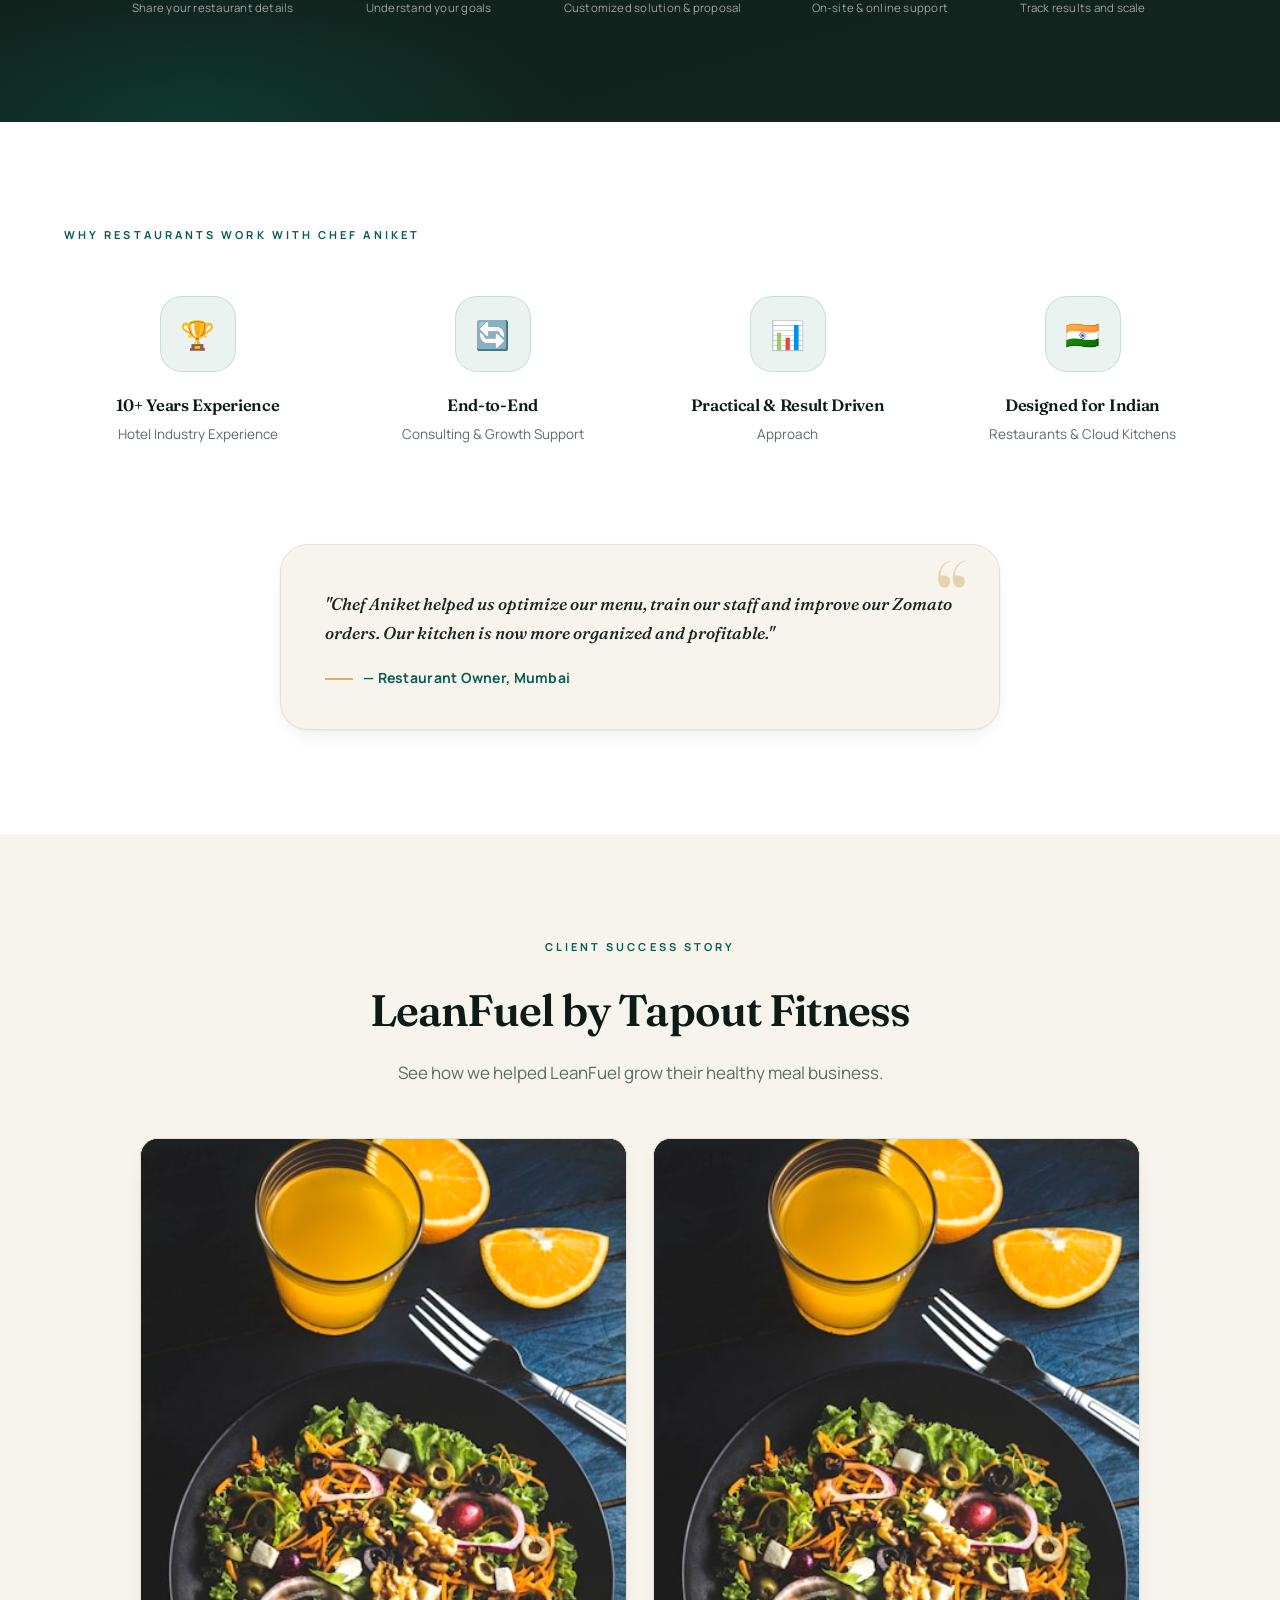
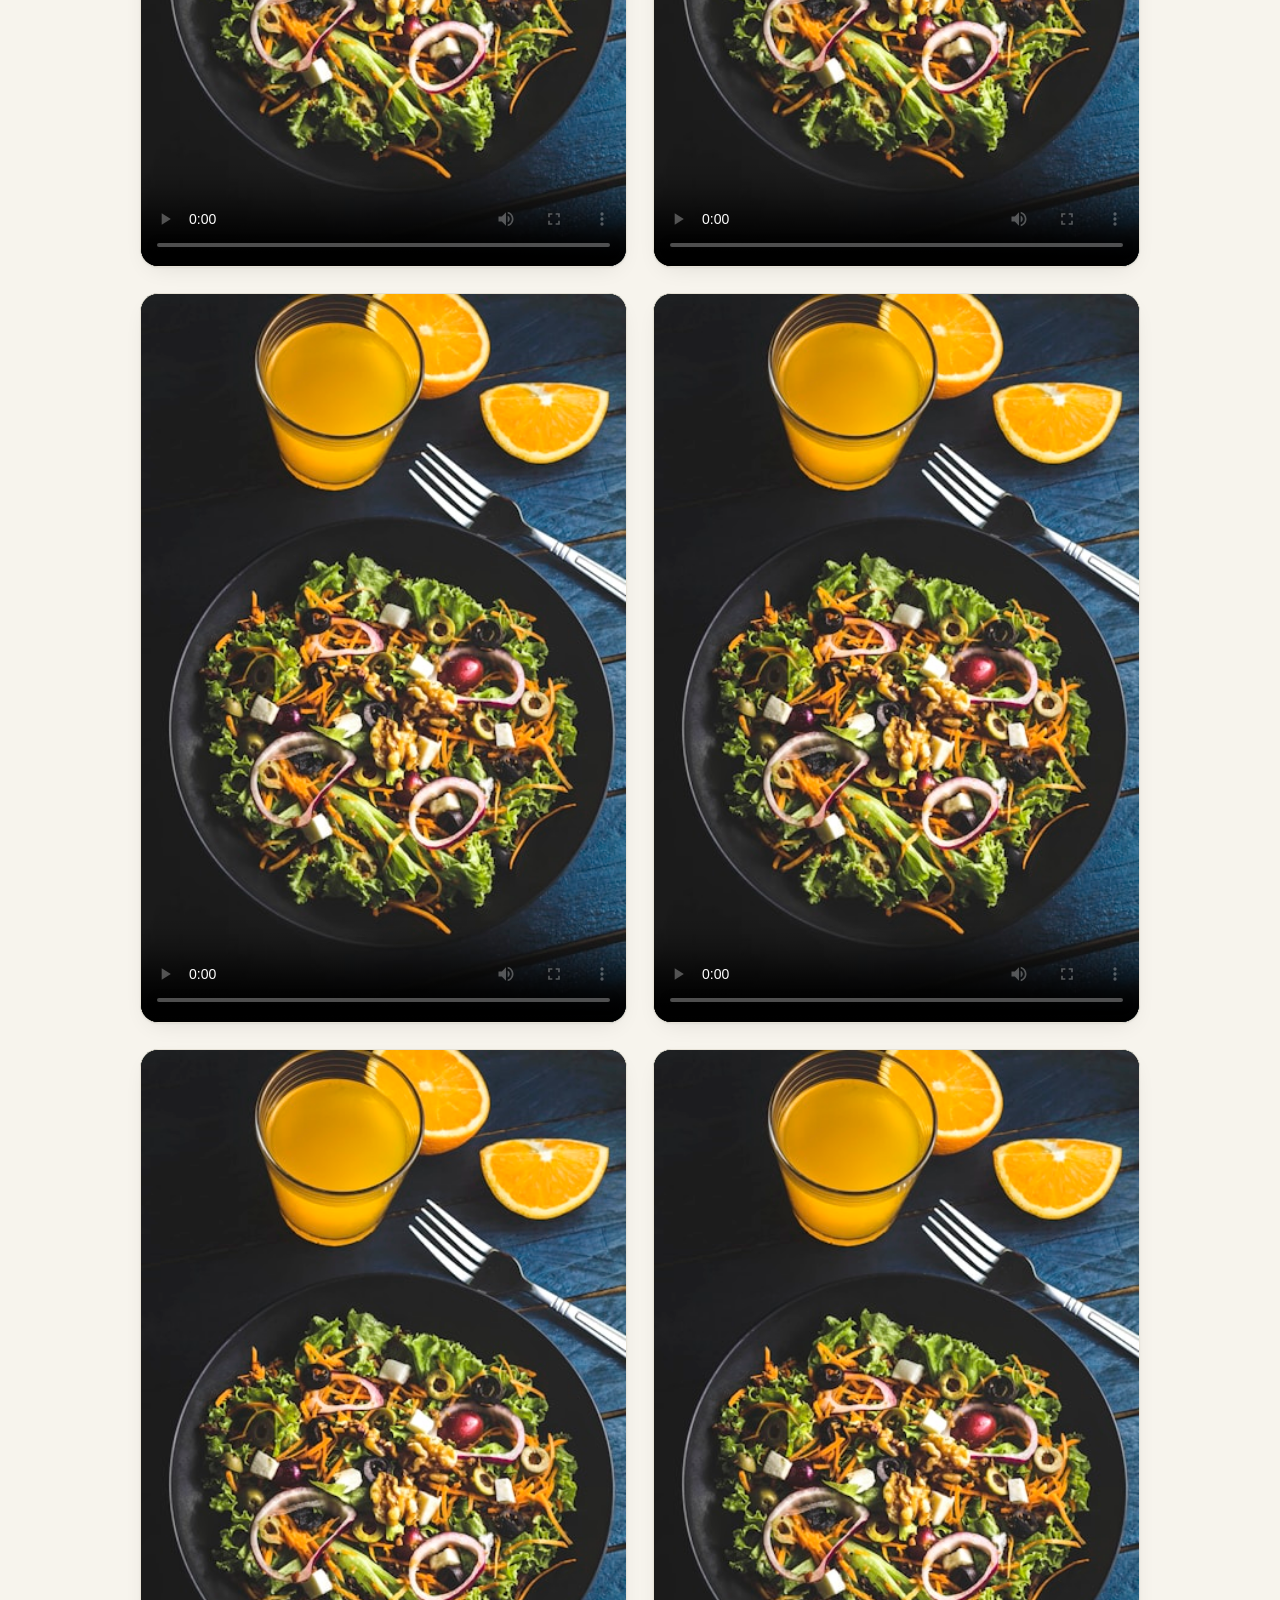
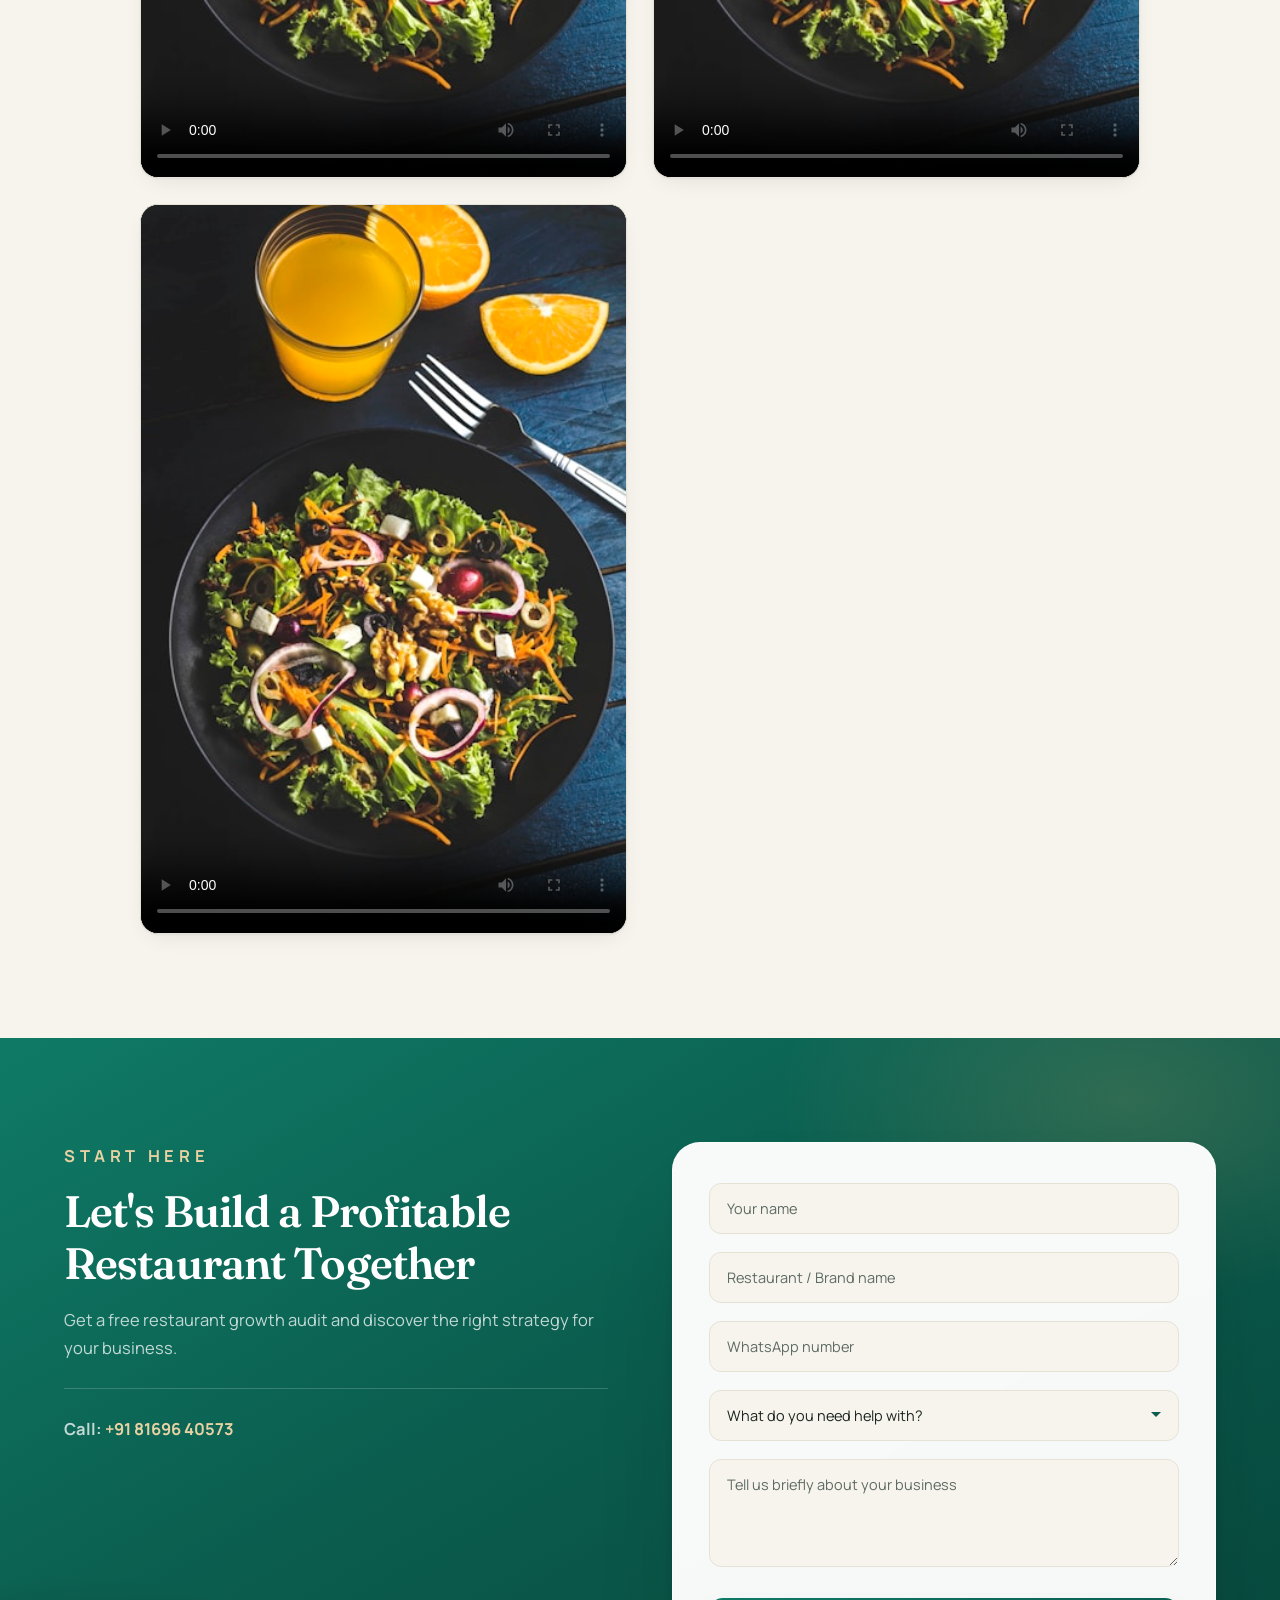
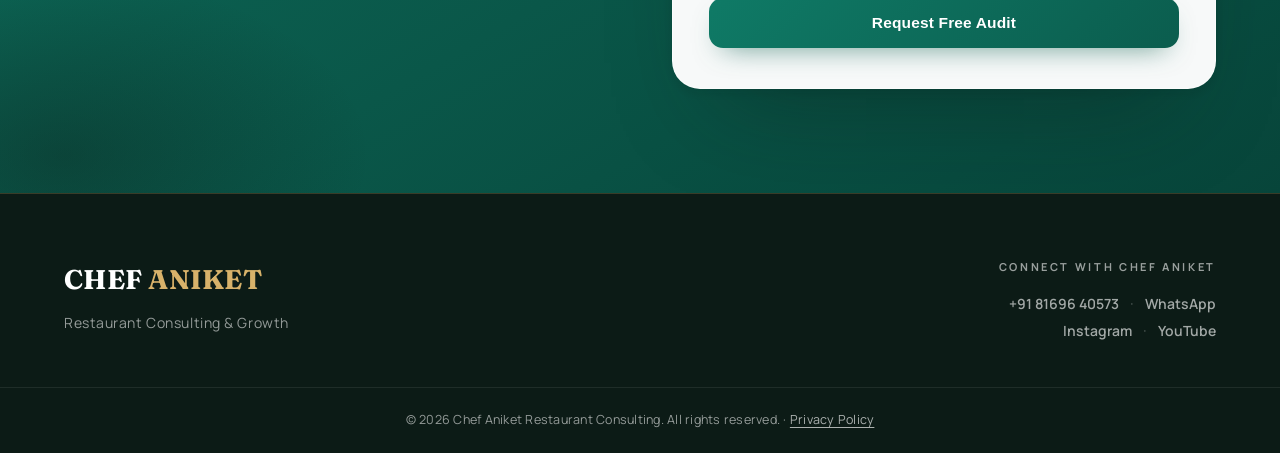
==== commit b3e8ea19: "Add website chat assistant (site-knowledge bot, WhatsApp handoff); fix header tag contrast" ====
--- a/index.html
+++ b/index.html
@@ -10,15 +10,15 @@
   <link rel="icon" type="image/svg+xml" href="assets/favicon.svg">
 
   <!-- Canonical -->
-  <link rel="canonical" href="https://chefaniketconsultingsite.web.app/">
+  <link rel="canonical" href="https://chefaniket.com/">
 
   <!-- Open Graph (WhatsApp / Facebook / LinkedIn previews) -->
   <meta property="og:type" content="website">
   <meta property="og:site_name" content="Chef Aniket Restaurant Consulting">
   <meta property="og:title" content="Chef Aniket | Restaurant Consulting & Growth Expert">
   <meta property="og:description" content="Turn your restaurant into a profitable, scalable & successful food business. Menu engineering, staff training, kitchen setup & restaurant marketing.">
-  <meta property="og:url" content="https://chefaniketconsultingsite.web.app/">
-  <meta property="og:image" content="https://chefaniketconsultingsite.web.app/assets/chef-aniket.jpg">
+  <meta property="og:url" content="https://chefaniket.com/">
+  <meta property="og:image" content="https://chefaniket.com/assets/chef-aniket.jpg">
   <meta property="og:image:alt" content="Chef Aniket — Restaurant Consultant & Growth Expert">
   <meta property="og:locale" content="en_IN">
 
@@ -26,7 +26,7 @@
   <meta name="twitter:card" content="summary_large_image">
   <meta name="twitter:title" content="Chef Aniket | Restaurant Consulting & Growth Expert">
   <meta name="twitter:description" content="Menu engineering, staff training, kitchen setup & restaurant marketing — practical consulting for Indian restaurants.">
-  <meta name="twitter:image" content="https://chefaniketconsultingsite.web.app/assets/chef-aniket.jpg">
+  <meta name="twitter:image" content="https://chefaniket.com/assets/chef-aniket.jpg">
 
   <!-- Structured data (Google rich results) -->
   <script type="application/ld+json">
@@ -35,8 +35,8 @@
     "@type": "ProfessionalService",
     "name": "Chef Aniket Restaurant Consulting",
     "description": "Restaurant consulting and growth services: menu engineering & costing, staff and culinary training, kitchen setup & design, and restaurant performance marketing.",
-    "url": "https://chefaniketconsultingsite.web.app/",
-    "image": "https://chefaniketconsultingsite.web.app/assets/chef-aniket.jpg",
+    "url": "https://chefaniket.com/",
+    "image": "https://chefaniket.com/assets/chef-aniket.jpg",
     "telephone": "+91-81696-40573",
     "priceRange": "₹₹₹",
     "areaServed": "IN",
@@ -406,8 +406,8 @@
       </div>
     </section>
 
-    <!-- ===== CLIENT VIDEO ===== -->
-    <section class="client-video">
+    <!-- ===== CLIENT SUCCESS STORY ===== -->
+    <section id="leanfuel" class="client-video">
       <div class="section-container">
         <p class="eyebrow dark reveal">CLIENT SUCCESS STORY</p>
         <h2 class="reveal">LeanFuel by Tapout Fitness</h2>
@@ -540,6 +540,30 @@
     </div>
   </div>
 
+  <!-- Website Chat Assistant -->
+  <button class="chat-fab" id="chatFab" aria-label="Open chat assistant" aria-expanded="false">
+    <svg viewBox="0 0 24 24" fill="none" stroke="currentColor" stroke-width="2" stroke-linecap="round" stroke-linejoin="round" aria-hidden="true"><path d="M21 11.5a8.38 8.38 0 0 1-.9 3.8 8.5 8.5 0 0 1-7.6 4.7 8.38 8.38 0 0 1-3.8-.9L3 21l1.9-5.7a8.38 8.38 0 0 1-.9-3.8 8.5 8.5 0 0 1 4.7-7.6 8.38 8.38 0 0 1 3.8-.9h.5a8.48 8.48 0 0 1 8 8v.5z"/></svg>
+  </button>
+  <div class="chat-panel" id="chatPanel" aria-hidden="true" role="dialog" aria-label="Chef Aniket website assistant">
+    <div class="chat-head">
+      <img src="assets/chef-aniket.jpg" alt="" class="chat-avatar">
+      <div class="chat-head-info">
+        <strong>Chef Aniket's Assistant</strong>
+        <span><i class="chat-status-dot"></i> Online · replies instantly</span>
+      </div>
+      <button class="chat-close" id="chatClose" aria-label="Close chat">&#10005;</button>
+    </div>
+    <div class="chat-body" id="chatBody" aria-live="polite"></div>
+    <div class="chat-chips" id="chatChips" aria-label="Suggested questions"></div>
+    <form class="chat-input" id="chatForm">
+      <input type="text" id="chatText" placeholder="Ask about services, pricing…" autocomplete="off" aria-label="Type your message">
+      <button type="submit" aria-label="Send message">
+        <svg viewBox="0 0 24 24" fill="currentColor" aria-hidden="true"><path d="M2.01 21 23 12 2.01 3 2 10l15 2-15 2z"/></svg>
+      </button>
+    </form>
+  </div>
+
   <script src="script.js"></script>
+  <script src="chatbot.js"></script>
 </body>
 </html>
--- a/style.css
+++ b/style.css
@@ -109,7 +109,7 @@
 .brand-tag { font-size: 8px; letter-spacing: 3.2px; color: rgba(255,255,255,.45); margin-top: 6px; font-weight: 600; text-transform: uppercase; transition: var(--transition); }
 .site-header.scrolled .brand-name { color: var(--ink); }
 .site-header.scrolled .brand-name em { color: #A5762F; }
-.site-header.scrolled .brand-tag { color: rgba(12,27,22,.45); }
+.site-header.scrolled .brand-tag { color: rgba(12,27,22,.62); }
 
 .main-nav { display: flex; gap: 32px; margin-left: auto; }
 .main-nav a {
@@ -644,6 +644,178 @@
 @media (max-width: 560px) {
   .video-modal-card video { max-height: 56vh; }
   .video-modal-close { top: auto; bottom: -54px; left: 50%; right: auto; transform: translateX(-50%); }
+}
+
+/* ============================================
+   WEBSITE CHAT ASSISTANT
+   ============================================ */
+.chat-fab {
+  position: fixed; left: 22px; bottom: 22px; z-index: 98;
+  width: 58px; height: 58px; border-radius: 50%;
+  display: flex; align-items: center; justify-content: center;
+  background: linear-gradient(135deg, var(--primary-light), var(--primary));
+  color: #fff; cursor: pointer;
+  border: 2px solid rgba(216, 178, 106, .55);
+  box-shadow: 0 14px 34px -10px rgba(11, 93, 78, .6), 0 4px 12px rgba(12, 27, 22, .25);
+  transition: var(--transition);
+}
+.chat-fab svg { width: 26px; height: 26px; }
+.chat-fab:hover, .chat-fab:focus-visible { transform: translateY(-4px) scale(1.05); outline: none; }
+.chat-fab.open { transform: scale(.92); }
+
+.chat-panel {
+  position: fixed; left: 22px; bottom: 92px; z-index: 150;
+  width: min(378px, calc(100vw - 44px));
+  height: min(560px, calc(100vh - 130px));
+  display: flex; flex-direction: column;
+  background: var(--white);
+  border: 1px solid var(--border-light);
+  border-radius: var(--radius);
+  box-shadow: var(--shadow-lg);
+  overflow: hidden;
+  visibility: hidden; opacity: 0;
+  transform: translateY(16px) scale(.97);
+  transform-origin: bottom left;
+  transition: opacity .3s ease, visibility .3s ease, transform .3s cubic-bezier(.4, 0, .2, 1);
+}
+.chat-panel.open { visibility: visible; opacity: 1; transform: translateY(0) scale(1); }
+
+.chat-head {
+  display: flex; align-items: center; gap: 12px;
+  padding: 14px 16px;
+  background: linear-gradient(135deg, var(--ink-2), var(--ink));
+  color: #fff;
+}
+.chat-avatar { width: 42px; height: 42px; border-radius: 50%; object-fit: cover; border: 2px solid var(--accent); }
+.chat-head-info { flex: 1; min-width: 0; }
+.chat-head-info strong { display: block; font-size: 14.5px; font-weight: 700; letter-spacing: .01em; }
+.chat-head-info span { display: flex; align-items: center; gap: 6px; font-size: 11.5px; color: rgba(255, 255, 255, .66); margin-top: 2px; }
+.chat-status-dot { width: 7px; height: 7px; border-radius: 50%; background: #25D366; display: inline-block; }
+.chat-close {
+  width: 32px; height: 32px; border-radius: 50%; flex-shrink: 0;
+  border: 1px solid rgba(255, 255, 255, .25);
+  background: transparent; color: rgba(255, 255, 255, .8);
+  font-size: 13px; cursor: pointer; transition: var(--transition);
+}
+.chat-close:hover { background: rgba(255, 255, 255, .12); color: #fff; }
+
+.chat-body {
+  flex: 1; overflow-y: auto;
+  padding: 16px 14px 6px;
+  background: var(--paper);
+  display: flex; flex-direction: column; gap: 10px;
+  scrollbar-width: thin;
+}
+.chat-msg {
+  max-width: 84%;
+  padding: 10px 13px;
+  font-size: 13.8px; line-height: 1.55;
+  border-radius: 16px;
+  white-space: pre-line;
+  animation: chatIn .25s ease;
+}
+@keyframes chatIn { from { opacity: 0; transform: translateY(6px); } to { opacity: 1; transform: none; } }
+.chat-msg.bot {
+  align-self: flex-start;
+  background: var(--white); color: var(--text);
+  border: 1px solid var(--border-light);
+  border-bottom-left-radius: 6px;
+}
+.chat-msg.user {
+  align-self: flex-end;
+  background: var(--primary); color: #fff;
+  border-bottom-right-radius: 6px;
+}
+.chat-msg a { color: var(--primary); font-weight: 700; }
+
+.chat-typing {
+  align-self: flex-start;
+  display: flex; gap: 5px;
+  padding: 13px 15px;
+  background: var(--white);
+  border: 1px solid var(--border-light);
+  border-radius: 16px; border-bottom-left-radius: 6px;
+}
+.chat-typing i {
+  width: 7px; height: 7px; border-radius: 50%;
+  background: var(--text-muted);
+  animation: chatBlink 1.2s infinite;
+}
+.chat-typing i:nth-child(2) { animation-delay: .2s; }
+.chat-typing i:nth-child(3) { animation-delay: .4s; }
+@keyframes chatBlink { 0%, 60%, 100% { opacity: .25; } 30% { opacity: 1; } }
+
+.chat-chips {
+  display: flex; flex-wrap: wrap; gap: 7px;
+  padding: 8px 14px;
+  background: var(--paper);
+  border-top: 1px dashed var(--border-light);
+}
+.chat-chips:empty { display: none; }
+.chat-chip {
+  padding: 6px 13px;
+  font-size: 12.3px; font-weight: 600;
+  color: var(--primary);
+  background: var(--white);
+  border: 1px solid rgba(11, 93, 78, .35);
+  border-radius: 999px;
+  cursor: pointer; transition: var(--transition);
+}
+.chat-chip:hover, .chat-chip:focus-visible { background: var(--primary); color: #fff; outline: none; }
+
+.chat-cta {
+  display: inline-block;
+  margin-top: 6px;
+  padding: 8px 15px;
+  font-size: 13px; font-weight: 700;
+  color: #fff !important;
+  background: #25D366;
+  border-radius: 999px;
+  text-decoration: none;
+  transition: var(--transition);
+}
+.chat-cta:hover { filter: brightness(1.06); }
+
+.chat-input {
+  display: flex; gap: 8px;
+  padding: 10px 12px;
+  background: var(--white);
+  border-top: 1px solid var(--border-light);
+}
+.chat-input input {
+  flex: 1; min-width: 0;
+  padding: 10px 14px;
+  font-size: 14px; font-family: var(--font-body);
+  color: var(--text);
+  background: var(--paper);
+  border: 1px solid var(--border-light);
+  border-radius: 999px;
+  outline: none;
+}
+.chat-input input:focus { border-color: var(--primary); }
+.chat-input button {
+  width: 42px; height: 42px; flex-shrink: 0;
+  display: flex; align-items: center; justify-content: center;
+  background: var(--primary); color: #fff;
+  border: none; border-radius: 50%;
+  cursor: pointer; transition: var(--transition);
+}
+.chat-input button:hover { background: var(--primary-dark); }
+.chat-input button svg { width: 18px; height: 18px; }
+
+@media (max-width: 480px) {
+  .chat-fab { left: 14px; bottom: 14px; width: 52px; height: 52px; }
+  .chat-fab svg { width: 23px; height: 23px; }
+  .chat-panel {
+    left: 10px; right: 10px; bottom: 76px;
+    width: auto;
+    height: min(520px, calc(100vh - 100px));
+    transform-origin: bottom center;
+  }
+}
+@media (prefers-reduced-motion: reduce) {
+  .chat-panel, .chat-msg, .chat-fab { transition: none; animation: none; }
+  .chat-typing i { animation: none; opacity: .6; }
 }
 
 /* ============================================
